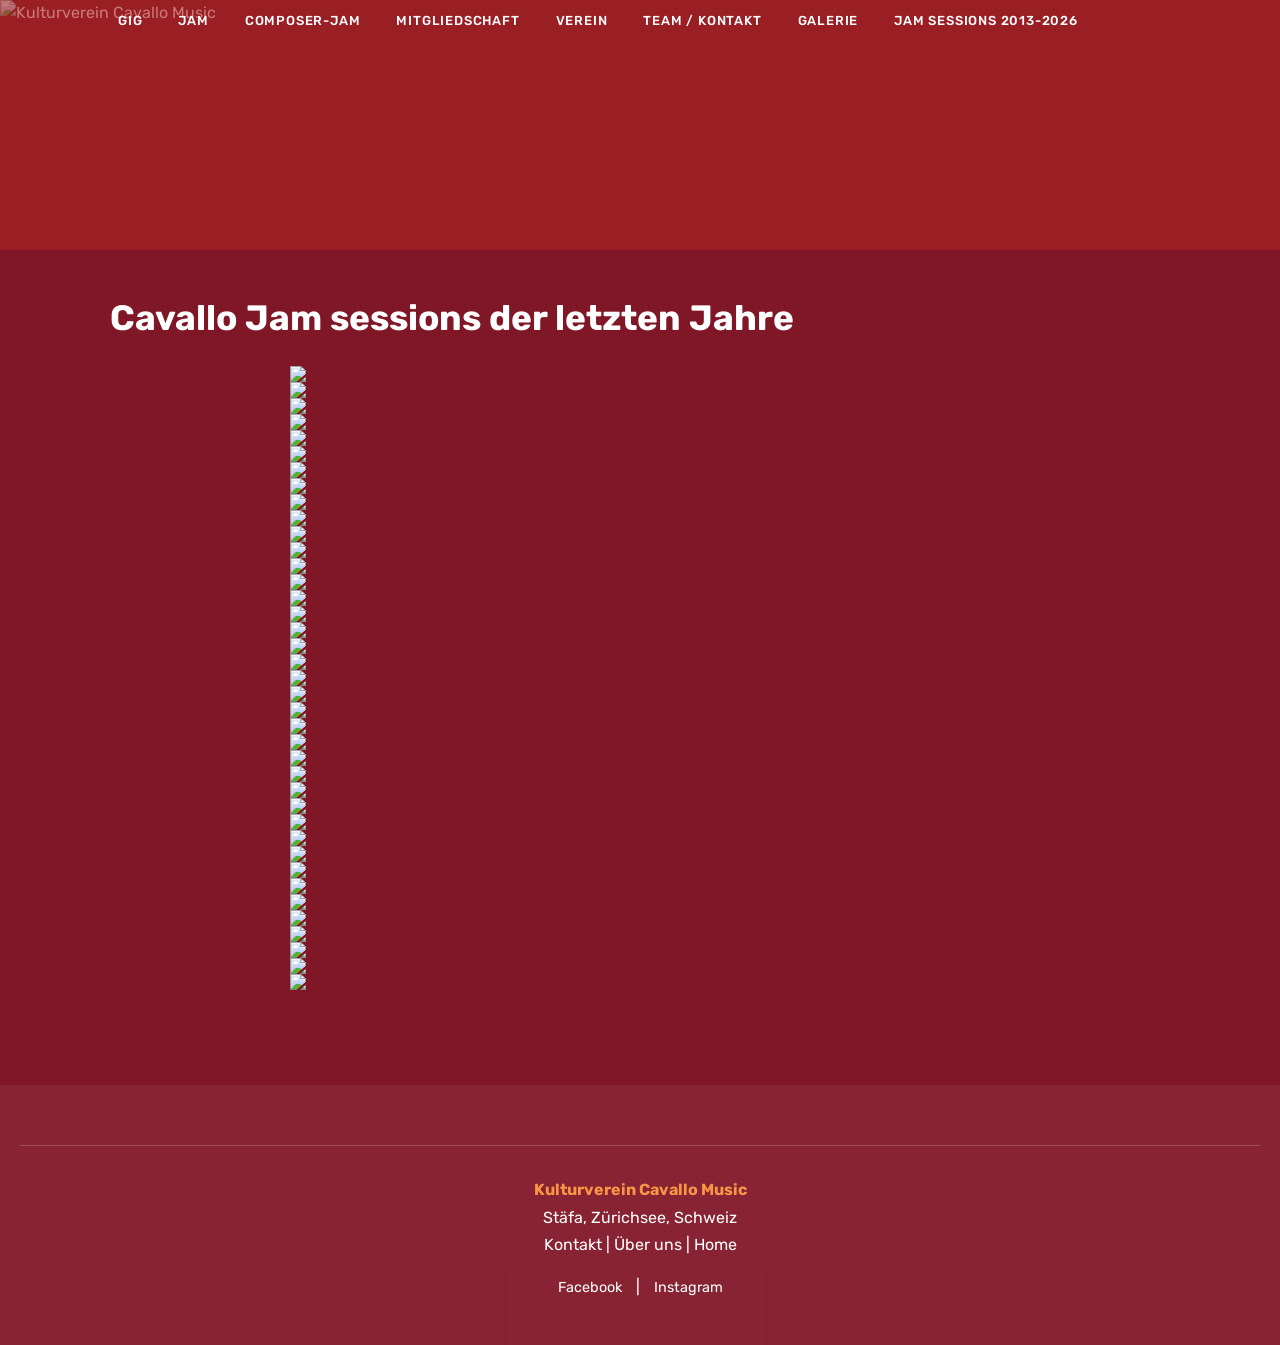
==== archive.html @ e2b416a7 "Fixed picture format, 2nd attempt" ====
<!DOCTYPE html>
<html lang="de">
<head>
    <title>Cavallo Music - Jam Sessions Archiv 2013-2026</title>
    <link rel="canonical" href="https://www.cavallomusic.ch/archive.html" />
    <link rel="icon" href="pictures/favicon-16x16.png" type="image/svg+xml">
    <meta charset="UTF-8">
    <meta name="viewport" content="width=device-width, initial-scale=1.0">
    <meta name="description" content="Archiv der Jam Sessions und Konzerte von Cavallo Music 2013-2026">
    <meta name="keywords" content="Archiv, Jam Sessions, Konzerte, Geschichte, Rückblick">
    
    <link rel="preconnect" href="https://fonts.googleapis.com">
    <link rel="preconnect" href="https://fonts.gstatic.com" crossorigin>
    <link href="https://fonts.googleapis.com/css2?family=Playfair+Display:wght@400;700&family=Rubik:wght@400;500&display=swap" rel="stylesheet">
    
    <link rel="stylesheet" href="cavallo.css">
</head>
<body>

<!-- Header Section -->
<div class="header-wrapper">
    <div class="header-overlay"></div>
    <img alt="Kulturverein Cavallo Music" src="pictures/header-bg.png" class="header-image"/>
</div>

<!-- Navigation -->
<nav class="main-nav">
    <ul>
        <li><a href="index.html">GIG</a></li>
        <li><a href="jam.html">JAM</a></li>
        <li><a href="composer-jam.html">COMPOSER-JAM</a></li>
        <li><a href="membership.html">MITGLIEDSCHAFT</a></li>
        <li><a href="verein.html">VEREIN</a></li>
        <li><a href="kontakt.html">TEAM / KONTAKT</a></li>
        <li><a href="gallery.html">Galerie</a></li>
        <li><a href="archive.html">Jam Sessions 2013-2026</a></li>
    </ul>
</nav>

<main class="content">

    <h2>Cavallo Jam sessions der letzten Jahre</h2>
    <p>
        <img class="full-width-img" src="pictures/past sessions/13452883-1b55-4dd1-804f-46d8d68c59cc.jpeg">
        <img class="full-width-img" src="pictures/past sessions/1a3fb62d-a935-45ad-ace9-eff94867114c.jpg">
        <img class="full-width-img" src="pictures/past sessions/2424cc02-86e8-4bbd-8466-0527c7d7b1af.jpg" >
        <img class="full-width-img" src="pictures/past sessions/268c027b-7d80-4118-8e29-19f982d8c32d.jpg" >
        <img class="full-width-img" src="pictures/past sessions/2d233db2-8a5d-4fee-87d7-744ab77951f4.jpeg" >
        <img class="full-width-img" src="pictures/past sessions/3c282000-0571-459d-a2fd-928577a8c280.jpeg" >
        <img class="full-width-img" src="pictures/past sessions/3ce3cb63-8339-4d23-8e59-c4ff1e75a31b.jpg" >
        <img class="full-width-img" src="pictures/past sessions/3d1567c8-3772-41c1-8592-c408dfd303f8.jpeg" >
        <img class="full-width-img" src="pictures/past sessions/3f8de264-a83b-4522-a5b8-888b6dadd803.jpg" >
        <img class="full-width-img" src="pictures/past sessions/40e340bb-c69e-4ec0-a403-d6de14cb8449.jpg" >
        <img class="full-width-img" src="pictures/past sessions/4cfed4b9-0c0b-42e8-acba-234021c7f649.jpeg" >
        <img class="full-width-img" src="pictures/past sessions/4db559b1-ef7b-440e-a4c3-caeb99ac7047.jpeg" >
        <img class="full-width-img" src="pictures/past sessions/500fbce2-8b3a-4b6f-a3e2-78f9f7cbdba4.jpg" >
        <img class="full-width-img" src="pictures/past sessions/5a48a117-c601-4145-9584-5a25c232452d.jpeg" >
        <img class="full-width-img" src="pictures/past sessions/5a6b19bc-26ba-4347-bfda-44708fb1c79b.jpg" >
        <img class="full-width-img" src="pictures/past sessions/5d8c8f92-f6c6-4cf9-bcf3-4ae7266bbcca.jpeg" >
        <img class="full-width-img" src="pictures/past sessions/63ba28ed-ed0b-43f0-ad48-b417aafa0914.jpg" >
        <img class="full-width-img" src="pictures/past sessions/661c34ca-c784-4b02-8e81-646dab6cd69a.jpg" >
        <img class="full-width-img" src="pictures/past sessions/6bb703fd-af96-4087-badc-7057d8a5b3c9.jpeg" >
        <img class="full-width-img" src="pictures/past sessions/7a8882db-81e6-4cb1-b926-70496d1b3d42.jpg" >
        <img class="full-width-img" src="pictures/past sessions/7bea6b6a-e0df-4acc-be37-8930c2748015.jpeg" >
        <img class="full-width-img" src="pictures/past sessions/85a80e2e-a97b-492c-af96-3c543d9fe182.jpg" >
        <img class="full-width-img" src="pictures/past sessions/8a796627-2d6e-4789-ac57-dafef832f366.jpeg" >
        <img class="full-width-img" src="pictures/past sessions/90146de8-08c2-41a5-94c4-aaa986cfe14d.jpg" >
        <img class="full-width-img" src="pictures/past sessions/9786fe4a-82b6-49f3-8d5f-d994d94a8739.jpg" >
        <img class="full-width-img" src="pictures/past sessions/a100241e-20f6-42d5-b217-7966d94cfdbd.jpg" >
        <img class="full-width-img" src="pictures/past sessions/a4826729-4c41-4ecd-b765-94e0b0bdead9.jpeg" >
        <img class="full-width-img" src="pictures/past sessions/ae0f5daa-fe45-42c6-829c-0b54acf6c33c.jpeg" >
        <img class="full-width-img" src="pictures/past sessions/b032fdaa-920c-41dc-92ca-02a25b0f5a7c.jpg" >
        <img class="full-width-img" src="pictures/past sessions/b217bf53-03d5-4c4d-9a25-d45c847e5d11.jpg" >
        <img class="full-width-img" src="pictures/past sessions/bdd12527-3ed4-405d-b6e6-d1eeeea249ad.jpeg" >
        <img class="full-width-img" src="pictures/past sessions/c03e22d8-4153-4811-930f-9f48493beadb.jpeg" >
        <img class="full-width-img" src="pictures/past sessions/c5016553-9840-49b3-b94c-977fd60edc16.jpg" >
        <img class="full-width-img" src="pictures/past sessions/c84741da-df68-40ff-be40-a285ba5e9622.jpg" >
        <img class="full-width-img" src="pictures/past sessions/cbf3eb30-9449-43ad-97f0-74b971a2b69a.jpg" >
        <img class="full-width-img" src="pictures/past sessions/d052c1ec-3e2c-4b59-a247-f26ae6acaa87.jpeg" >
        <img class="full-width-img" src="pictures/past sessions/dc084ff8-947b-4e68-af0b-82f6a67b5800.jpeg" >
        <img class="full-width-img" src="pictures/past sessions/e59391b9-adaa-4e2e-9b7a-7493e39a31db.jpg" >
        <img class="full-width-img" src="pictures/past sessions/ecf88fb8-0fd4-4537-bd4f-a66cc659d6fb.jpg" >
    </p>
</main>

<footer class="site-footer">
    <hr>
    <p>
        <strong>Kulturverein Cavallo Music</strong><br>
            Stäfa, Zürichsee, Schweiz<br>
        <a href="kontakt.html">Kontakt</a> | 
        <a href="verein.html">Über uns</a> | 
        <a href="index.html">Home</a>
    </p>
    <p class="footer-links">
        <a href="https://www.facebook.com/cavallomusic" target="_blank" rel="noopener">Facebook</a> | 
        <a href="https://instagram.com/cavallomusic" target="_blank" rel="noopener">Instagram</a>
    </p>
</footer>

</body>
</html>
---- cavallo.css ----
* {
    box-sizing: border-box;
    margin: 0;
    padding: 0;
}

body {
    font-family: "Rubik", sans-serif;
    font-size: 16px;
    line-height: 1.6;
    background-color: #801727;
    color: #ffffff;
    padding: 0;
}

.location-link {
    color: #f79646;
    font-weight: bold;
    text-decoration: underline;
    transition: all 0.3s ease;
}

.location-link:hover {
    color: #ffcc00;
    text-decoration: underline;
    text-decoration-thickness: 2px;
}

a {
    color: #ffffff;
    text-decoration: none;
    transition: color 0.3s ease;
}

a:hover {
    color: #f79646;
}

a:visited {
    color: #ffffff;
}

/* Header Section */
.header-wrapper {
    position: relative;
    height: 250px;
    overflow: hidden;
    margin-bottom: 0;
}

.header-image {
    width: 100%;
    height: 100%;
    object-fit: cover;
    position: absolute;
    top: 0;
    left: 0;
}

.header-overlay {
    position: absolute;
    top: 0;
    left: 0;
    width: 100%;
    height: 100%;
    background-color: #A92525;
    opacity: 0.61;
    z-index: 1;
}

/* Navigation */
.main-nav {
    margin: 0;
    padding: 8px 0;
    background-color: transparent;
    position: absolute;
    top: 0;
    left: 0;
    right: 0;
    z-index: 100;
}

.main-nav ul {
    list-style: none;
    display: flex;
    flex-wrap: wrap;
    gap: 20px;
    justify-content: flex-start;
    align-items: center;
    max-width: 1100px;
    margin: 0 auto;
    padding: 0 20px;
}

.main-nav li {
    display: inline-block;
}

.main-nav a {
    display: block;
    padding: 3px 8px;
    color: #ffffff;
    font-weight: 500;
    font-size: 13px;
    text-transform: uppercase;
    letter-spacing: 0.8px;
    transition: color 0.3s ease;
}

.main-nav a.active {
    color: #f79646;
}

.main-nav a:hover,
.main-nav a.active {
    color: #f79646;
}

/* Main Content */
.content {
    max-width: 1100px;
    margin: 0 auto;
    padding: 40px 20px;
}

/* Sections */
h2 {
    font-family: "Rubik", sans-serif;
    font-size: 2.2rem;
    color: #ffffff;
    margin-bottom: 20px;
}

h3 {
    font-family: "Playfair Display", serif;
    font-size: 1.6rem;
    color: #f79646;
    margin-bottom: 15px;
}

p {
    margin-bottom: 15px;
    font-size: 1rem;
    line-height: 1.7;
}

strong {
    color: #f79646;
}

/* Horizontal Rule */
hr {
    border: none;
    border-top: 1px solid rgba(255, 255, 255, 0.2);
    margin: 30px 0;
}

/* Footer */
.site-footer {
    margin-top: 40px;
    padding: 30px 20px;
    text-align: center;
    background-color: rgba(255, 255, 255, 0.05);
}

.footer-links {
    margin-top: 15px;
}

.footer-links a {
    margin: 0 10px;
    font-size: 0.9rem;
}

/* Image Styles */
.full-width-img {
    max-width: 700px;
    height: auto;
    width: 100%;
    display: block;
    margin: 0 auto;
}

/* Responsive Design */
@media (max-width: 768px) {
    body {
        font-size: 14px;
    }

    .header-wrapper {
        height: 250px;
    }

    .main-nav ul {
        flex-direction: column;
        gap: 5px;
    }

    .main-nav a {
        text-align: center;
        padding: 8px 10px;
        font-size: 13px;
    }
    .content {
        padding: 20px 15px;
    }
    h2 {
        font-size: 1.6rem;
    }
}
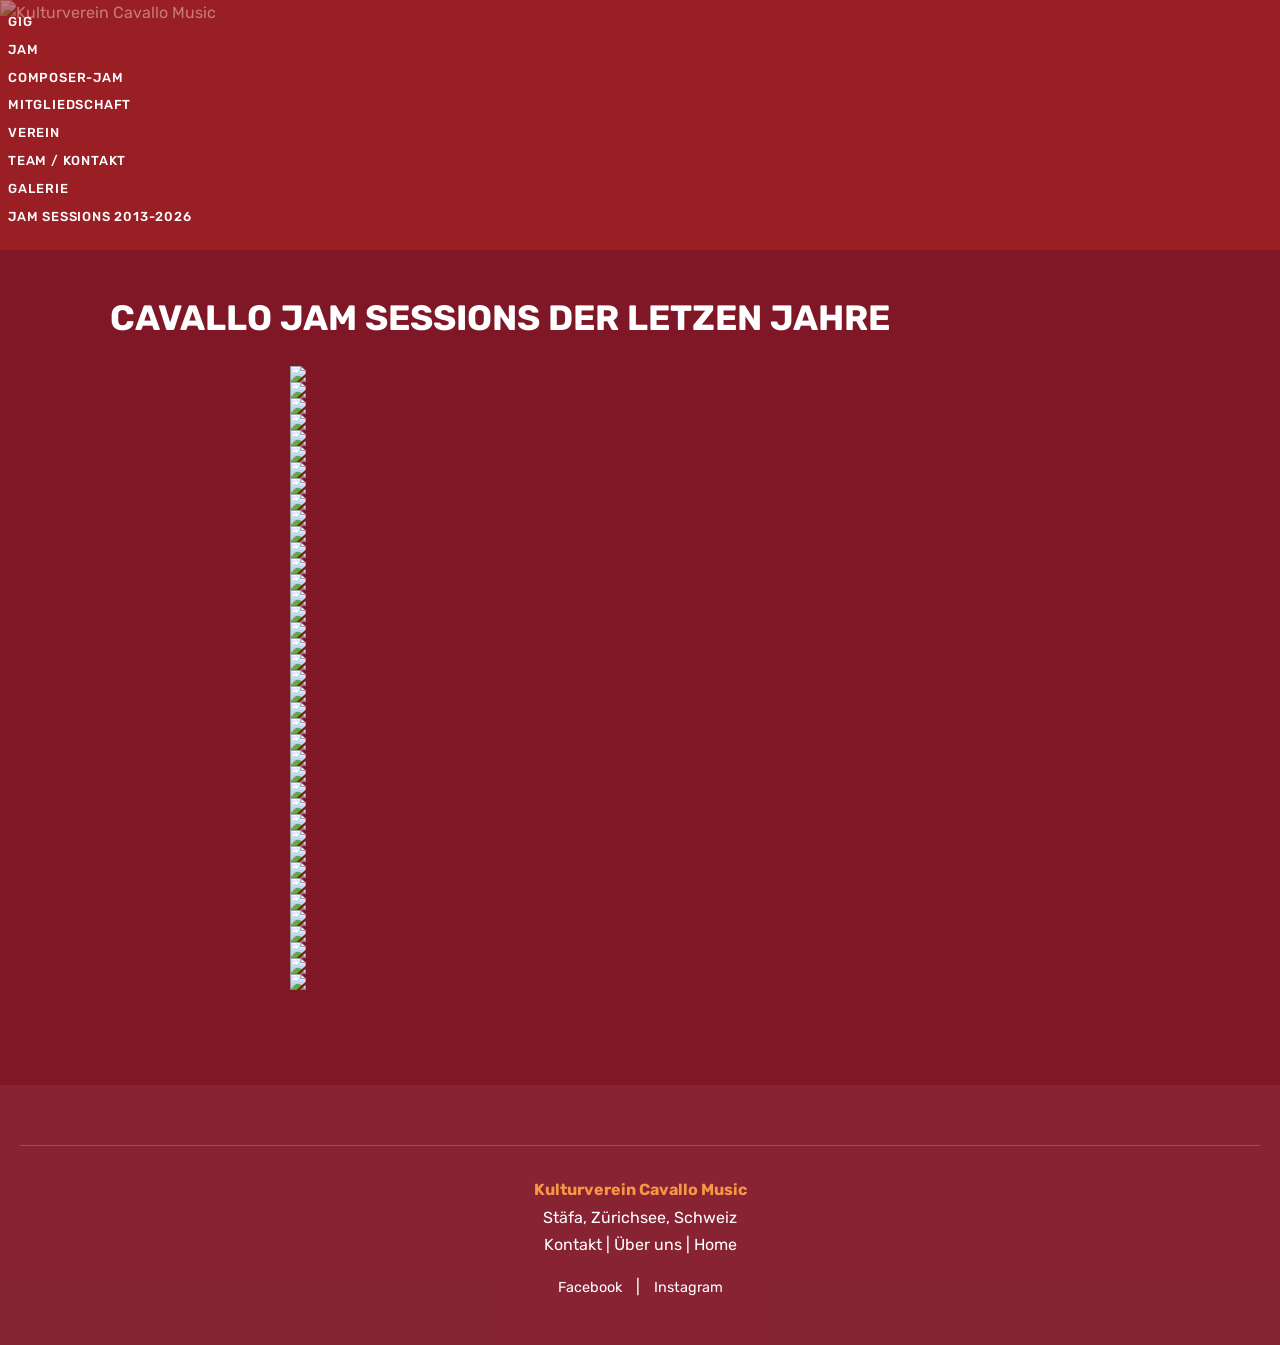
==== commit 2794f1e3: "Aligned capitalization" ====
--- a/archive.html
+++ b/archive.html
@@ -39,7 +39,7 @@
 
 <main class="content">
 
-    <h2>Cavallo Jam sessions der letzten Jahre</h2>
+    <h2>CAVALLO JAM SESSIONS DER LETZEN JAHRE</h2>
     <p>
         <img class="full-width-img" src="pictures/past sessions/13452883-1b55-4dd1-804f-46d8d68c59cc.jpeg">
         <img class="full-width-img" src="pictures/past sessions/1a3fb62d-a935-45ad-ace9-eff94867114c.jpg">
--- a/cavallo.css
+++ b/cavallo.css
@@ -1,3 +1,4 @@
+
 * {
     box-sizing: border-box;
     margin: 0;
@@ -80,19 +81,24 @@
     z-index: 100;
 }
 
-.main-nav ul {
-    list-style: none;
+.main-nav-container {
+    max-width: 1100px;
+    margin: 0 auto;
+    padding: 0 20px;
+}
+
+.nav-row {
     display: flex;
     flex-wrap: wrap;
     gap: 20px;
     justify-content: flex-start;
     align-items: center;
-    max-width: 1100px;
-    margin: 0 auto;
-    padding: 0 20px;
+    list-style: none;
+    padding: 0;
+    margin: 0;
 }
 
-.main-nav li {
+.nav-row li {
     display: inline-block;
 }
 
@@ -114,13 +120,6 @@
 .main-nav a:hover,
 .main-nav a.active {
     color: #f79646;
-}
-
-/* Main Content */
-.content {
-    max-width: 1100px;
-    margin: 0 auto;
-    padding: 40px 20px;
 }
 
 /* Sections */
@@ -155,6 +154,13 @@
     margin: 30px 0;
 }
 
+/* Main Content Layout */
+.content {
+    max-width: 1100px;
+    margin: 0 auto;
+    padding: 40px 20px;
+}
+
 /* Footer */
 .site-footer {
     margin-top: 40px;
@@ -181,30 +187,3 @@
     margin: 0 auto;
 }
 
-/* Responsive Design */
-@media (max-width: 768px) {
-    body {
-        font-size: 14px;
-    }
-
-    .header-wrapper {
-        height: 250px;
-    }
-
-    .main-nav ul {
-        flex-direction: column;
-        gap: 5px;
-    }
-
-    .main-nav a {
-        text-align: center;
-        padding: 8px 10px;
-        font-size: 13px;
-    }
-    .content {
-        padding: 20px 15px;
-    }
-    h2 {
-        font-size: 1.6rem;
-    }
-}
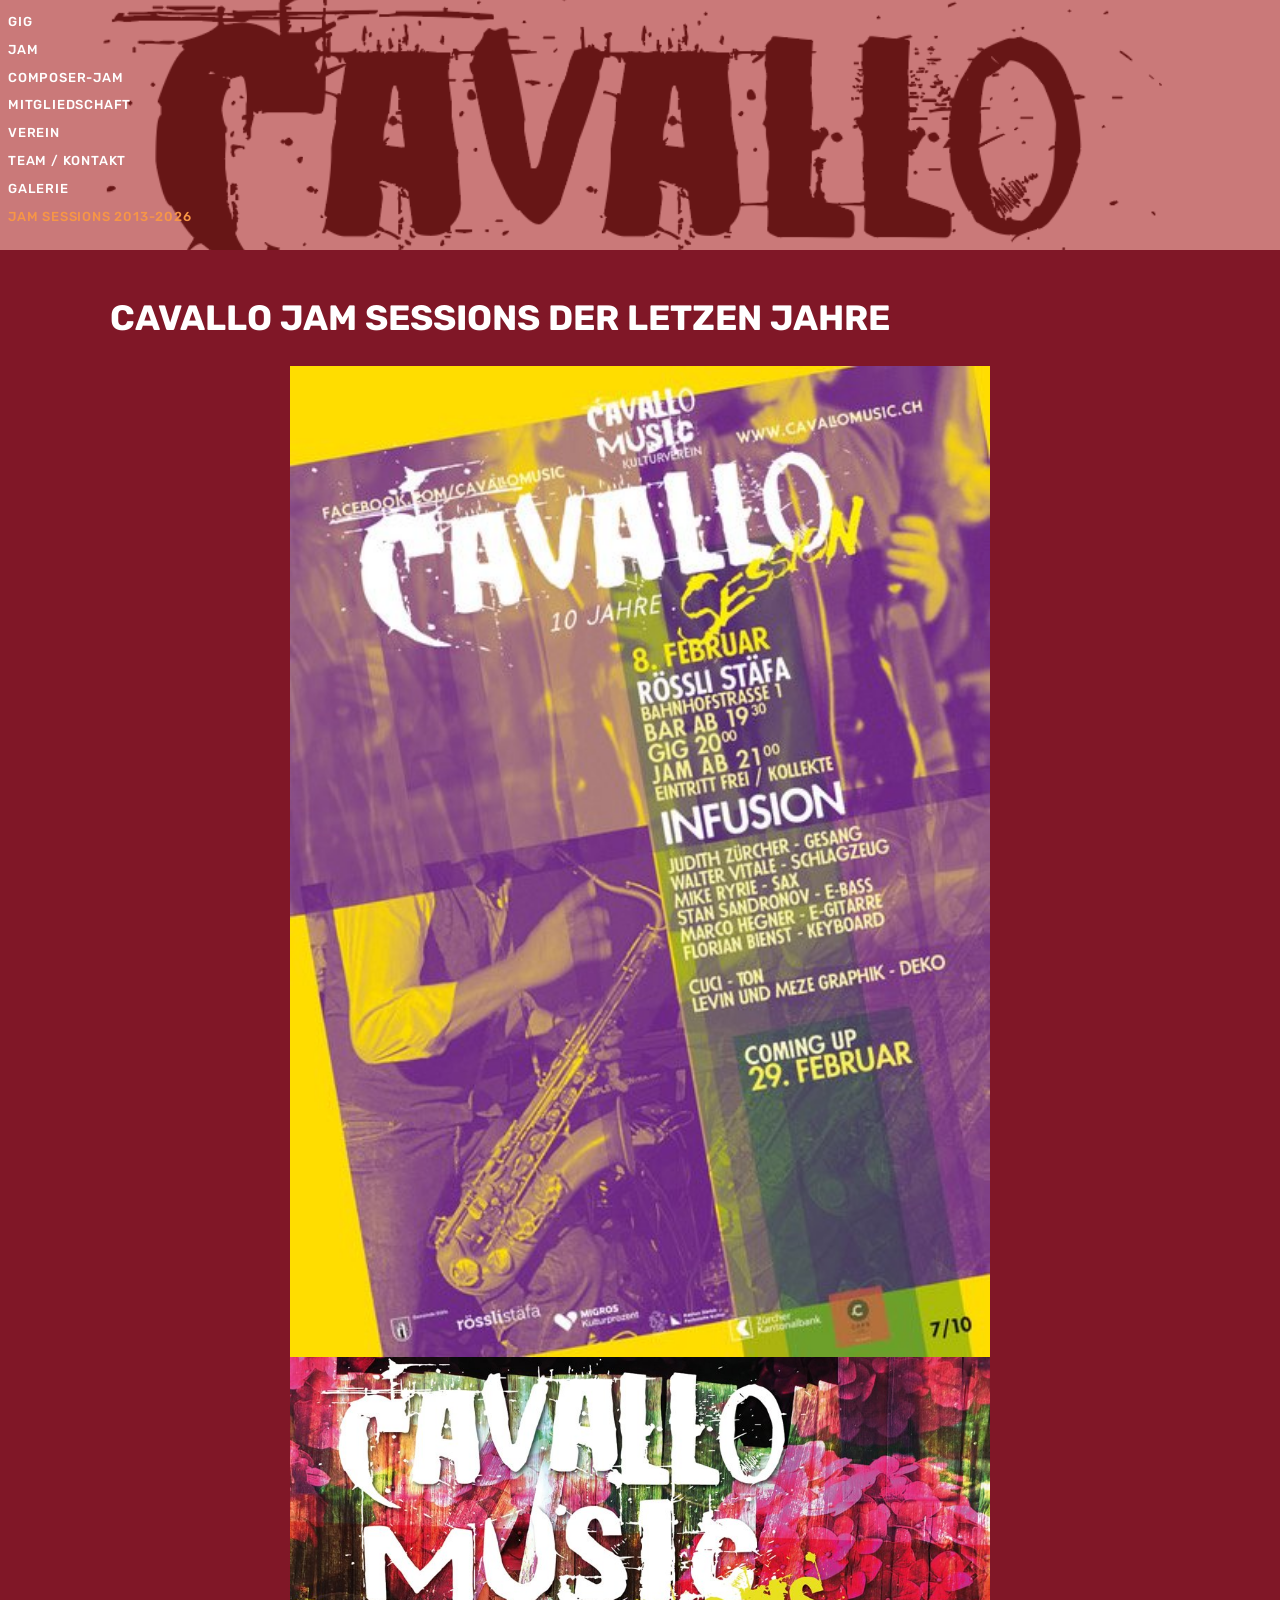
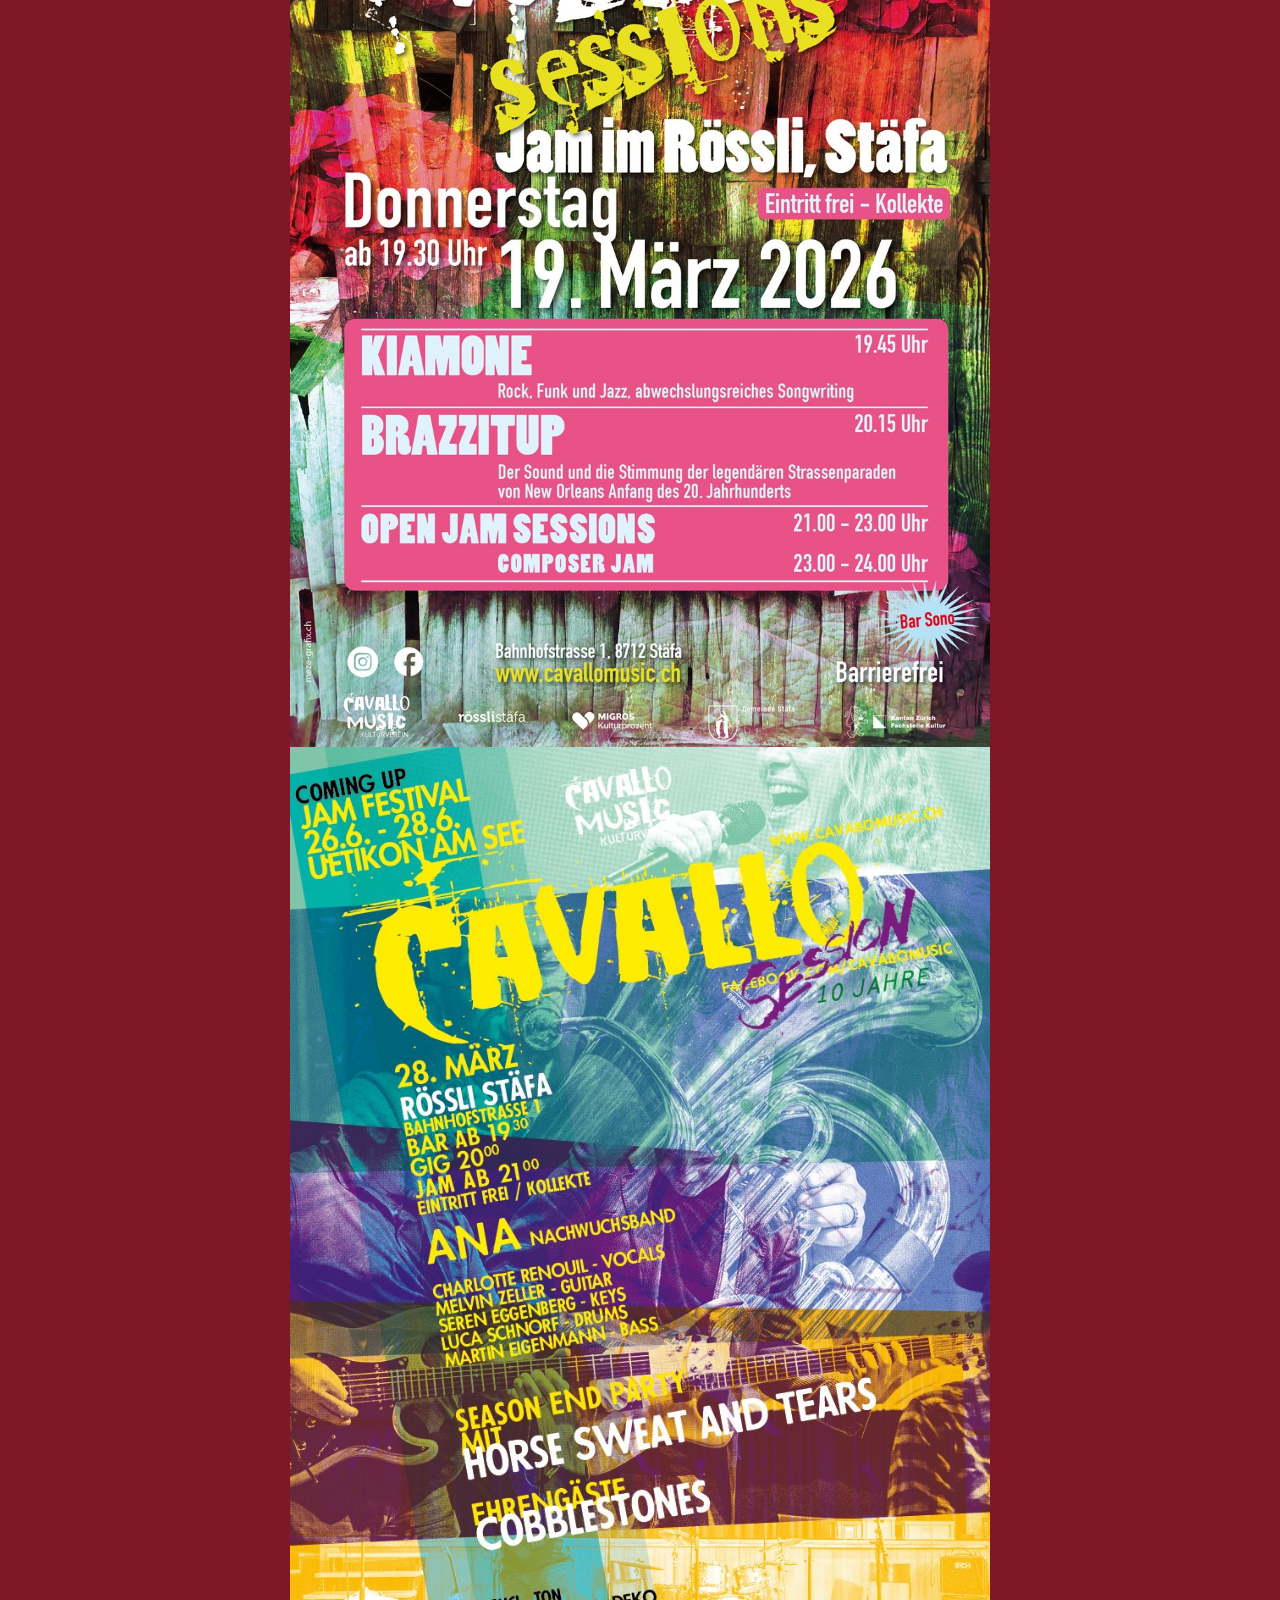
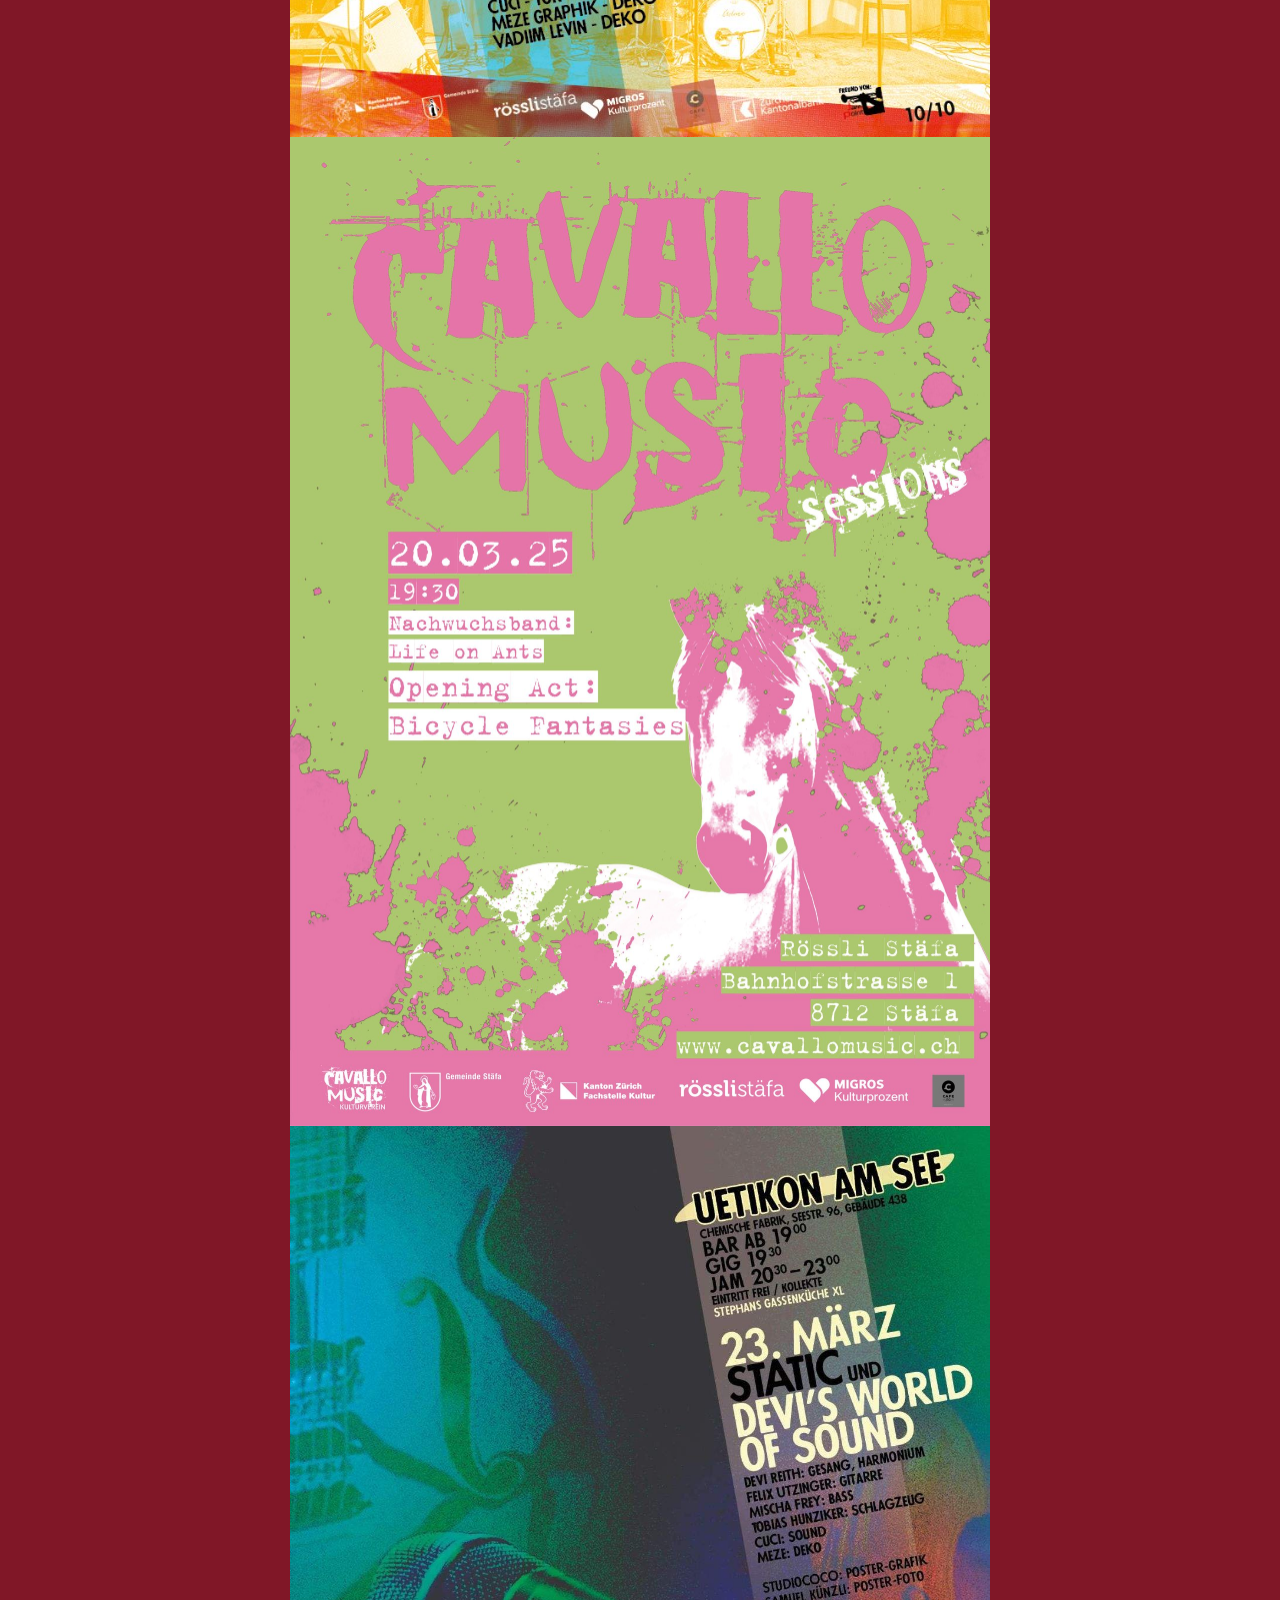
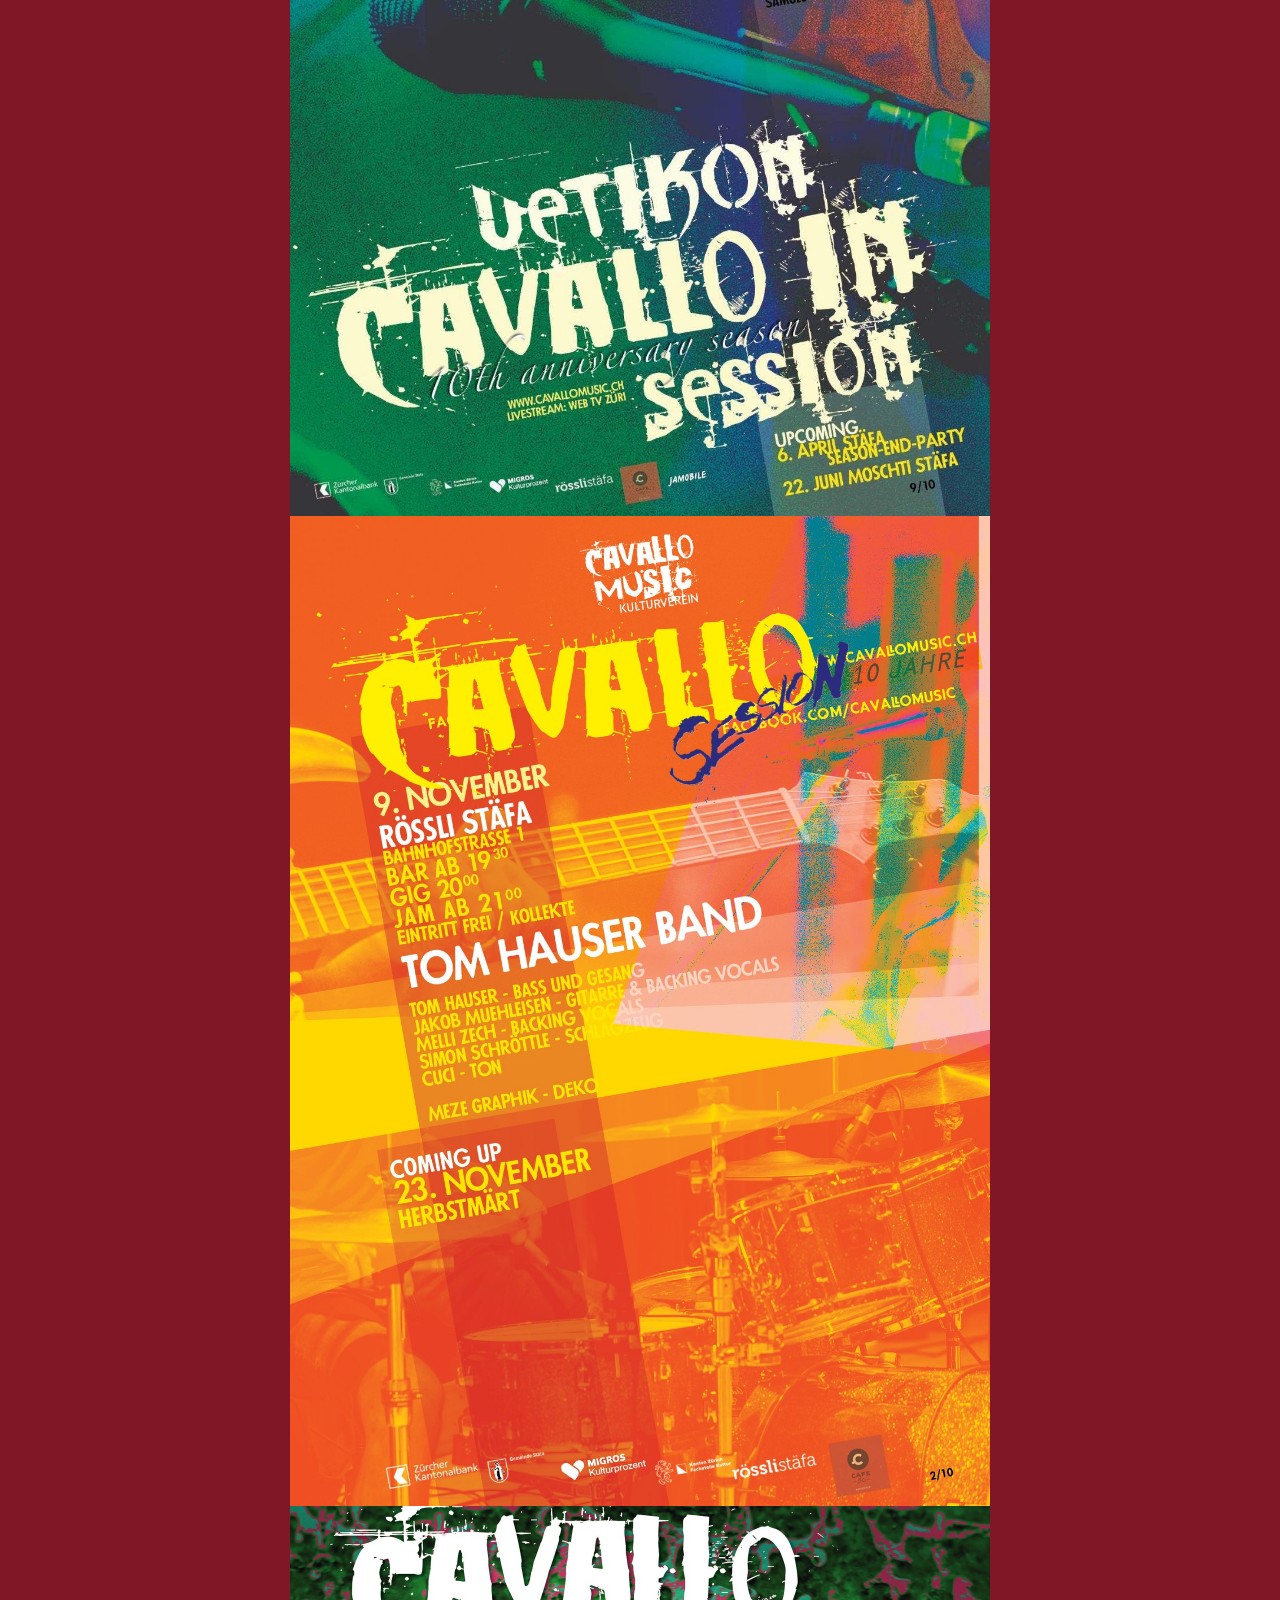
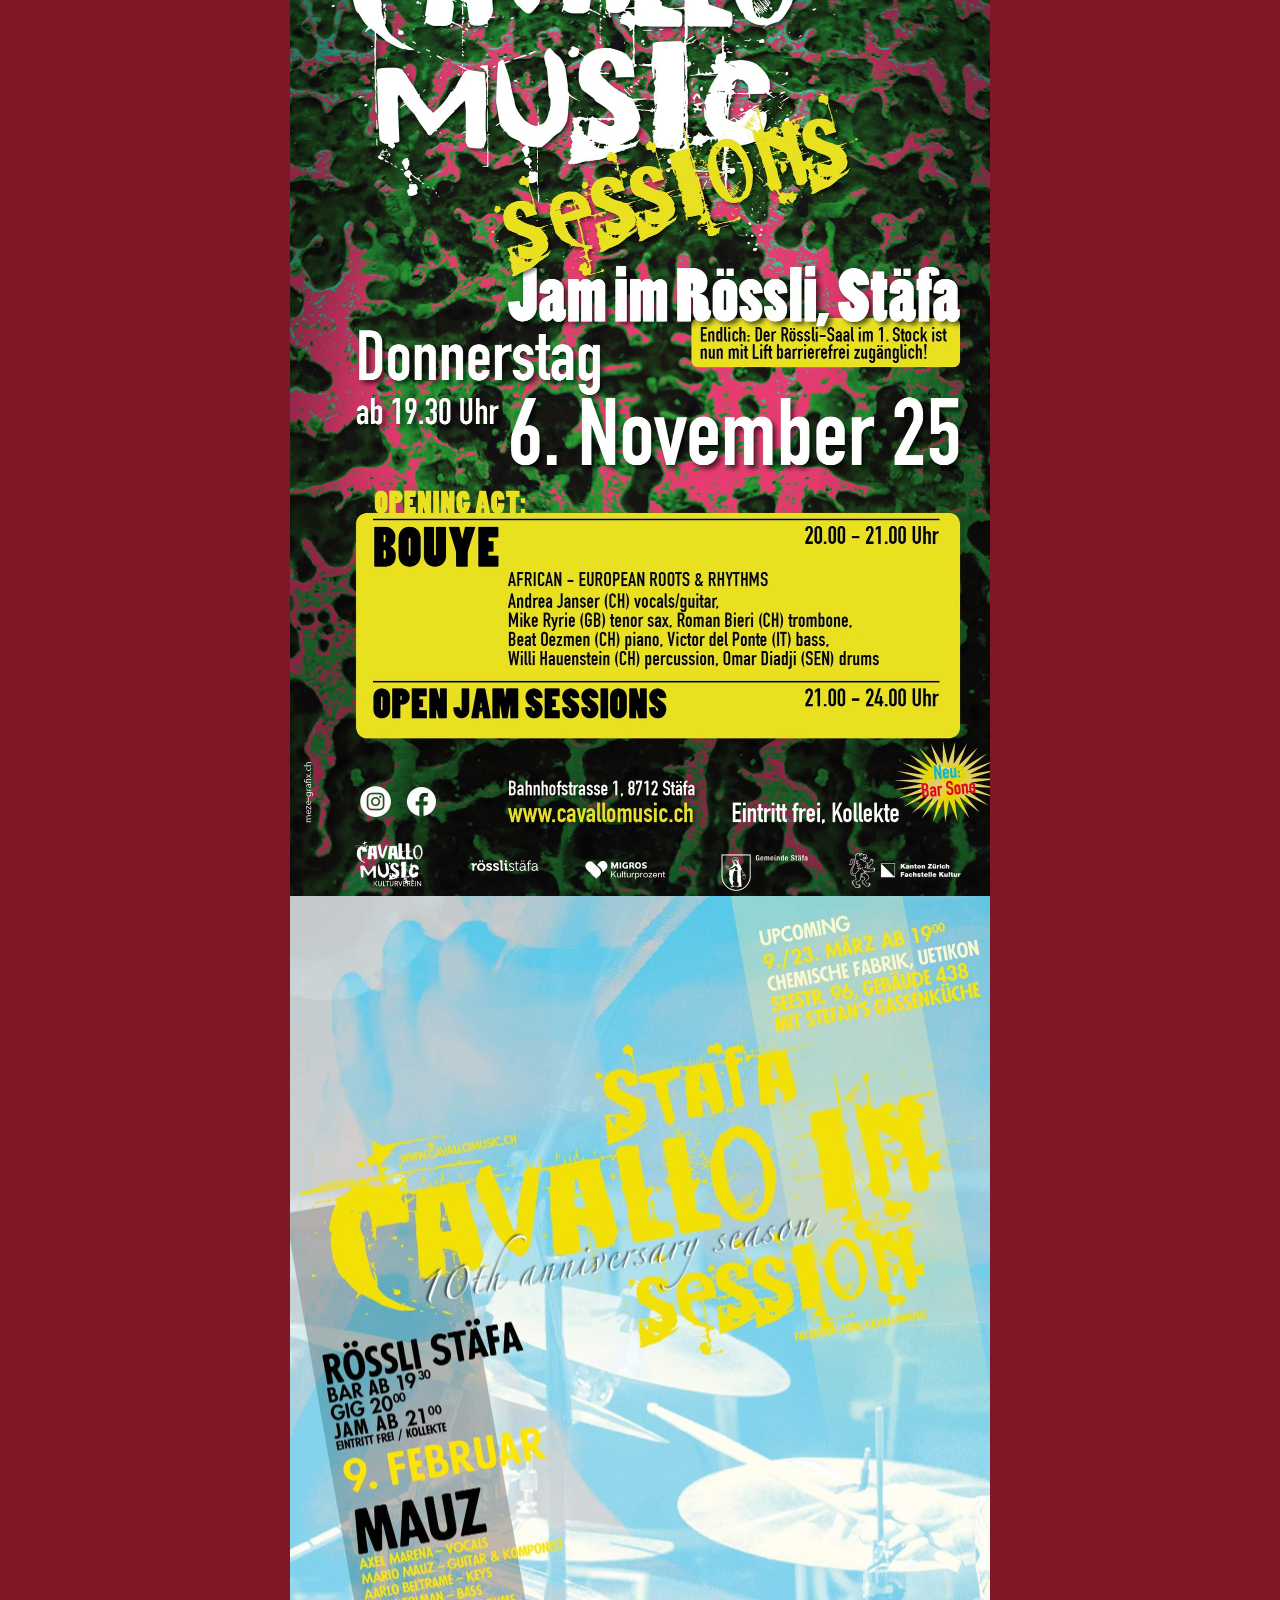
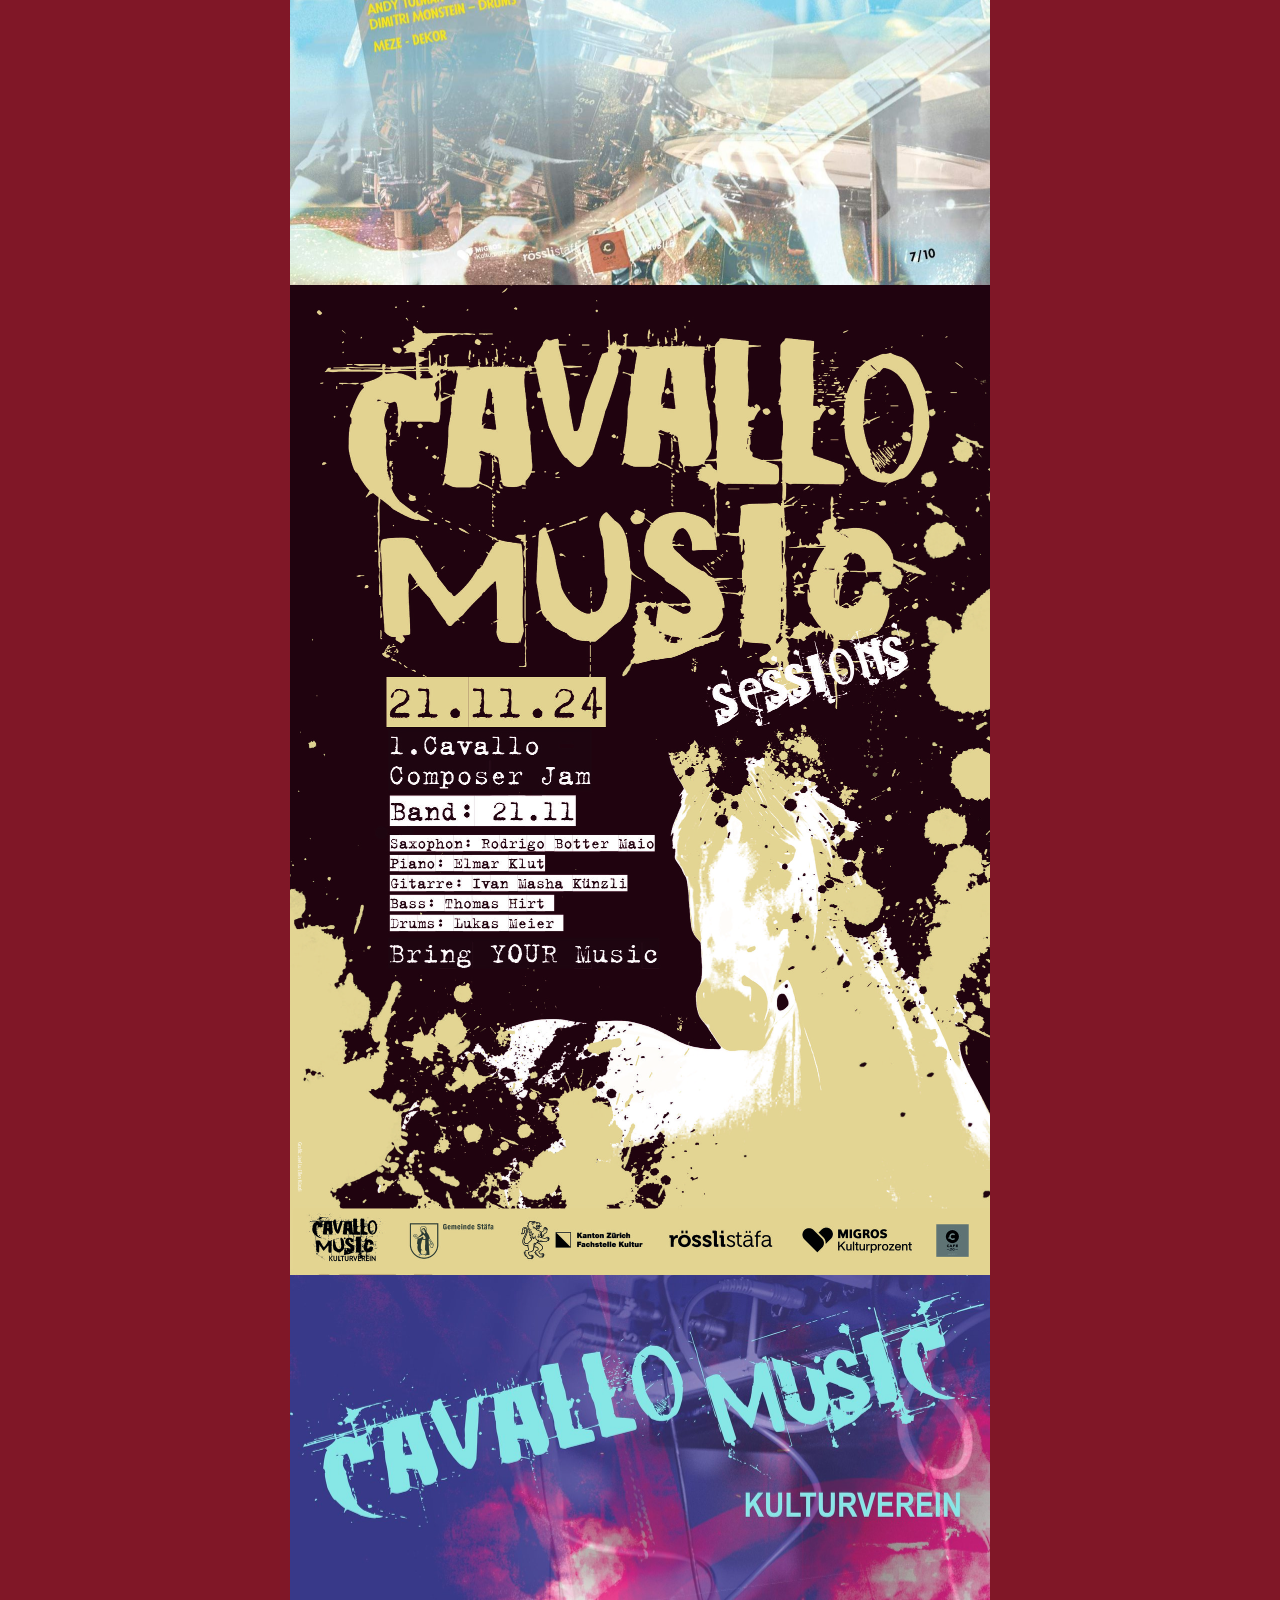
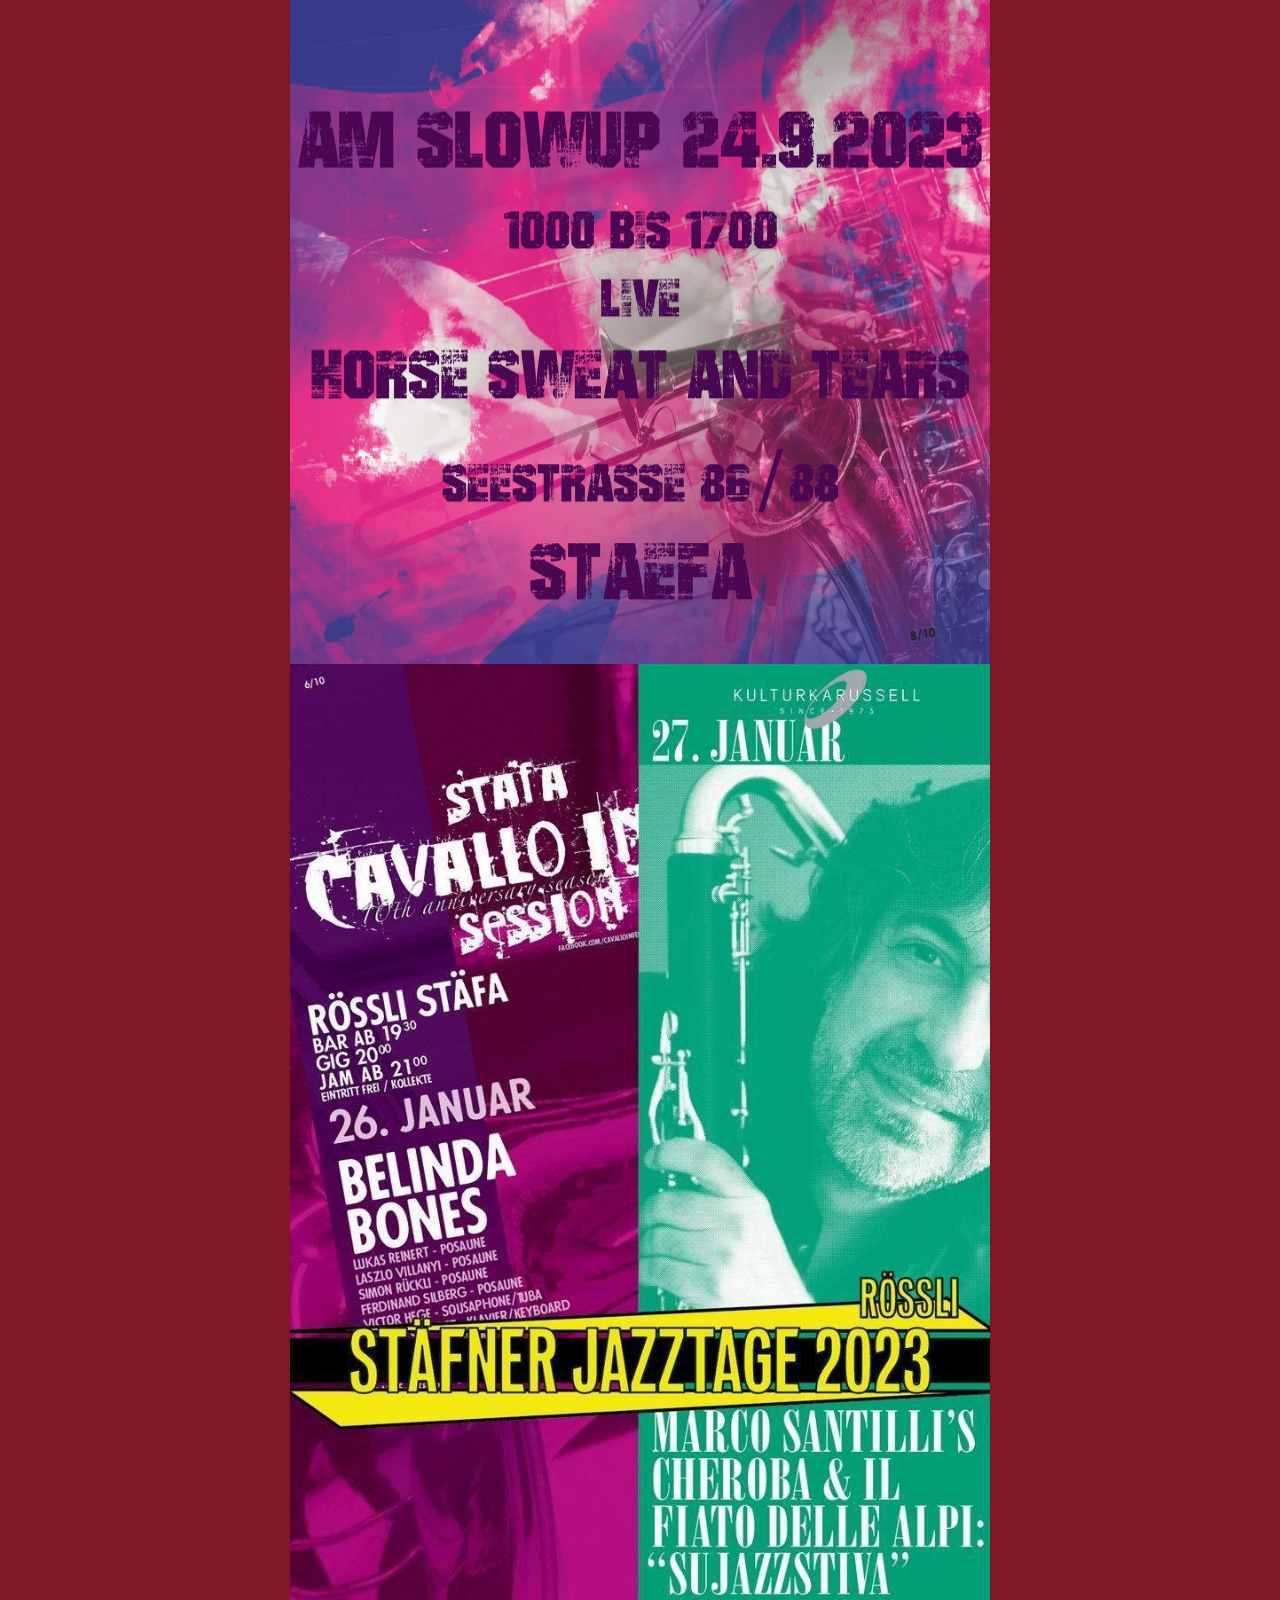
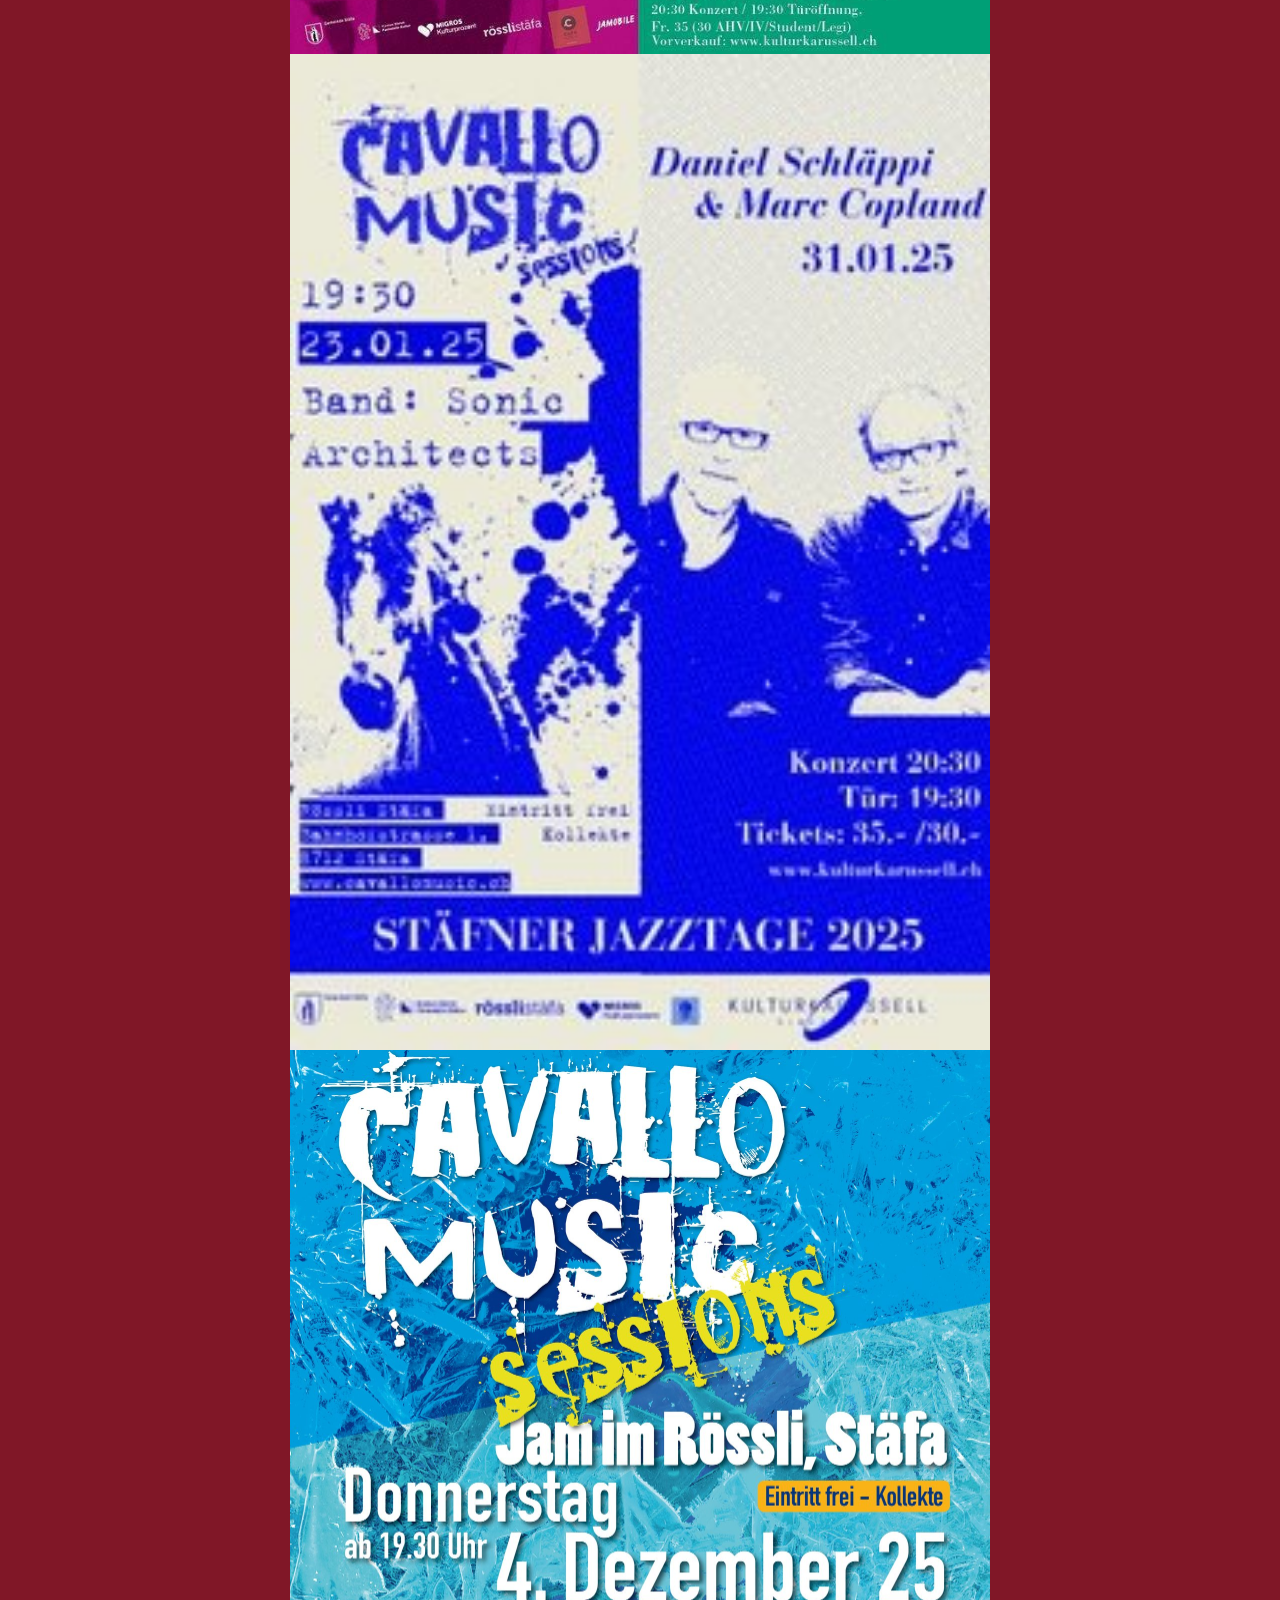
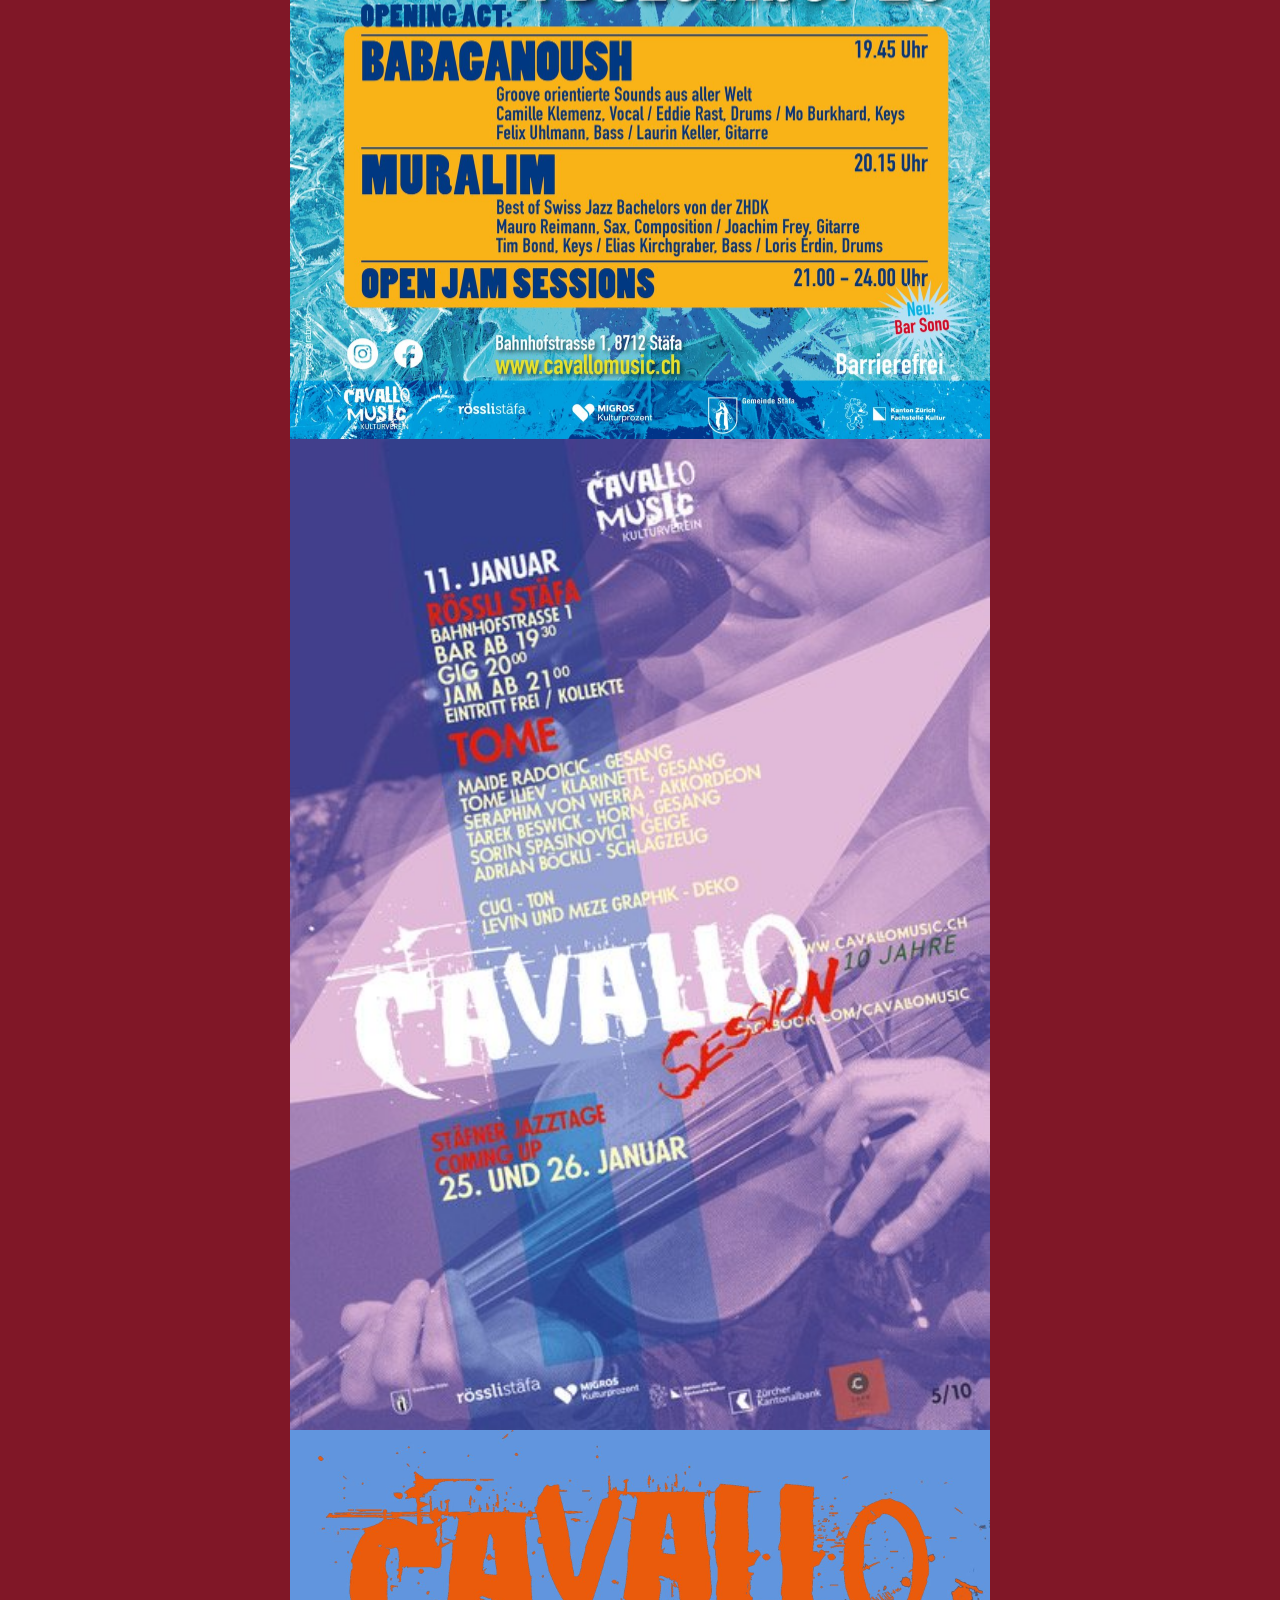
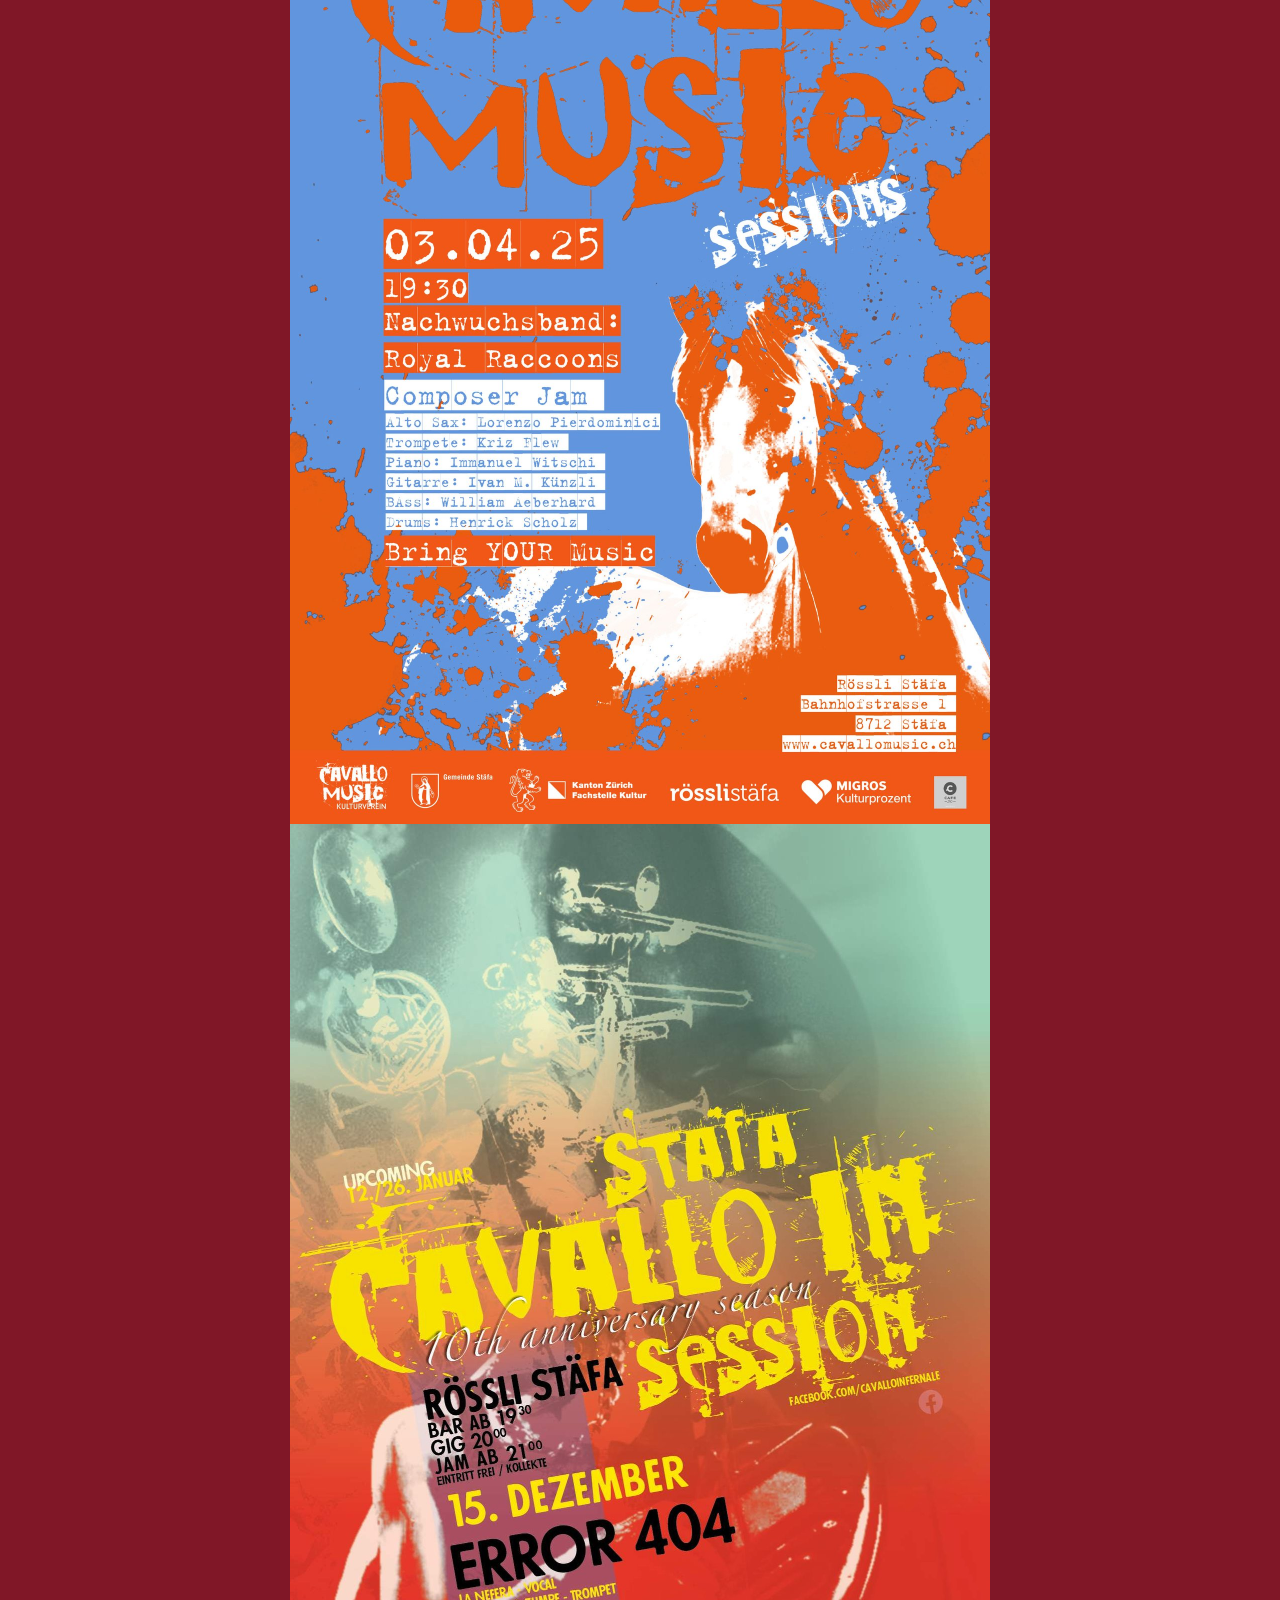
==== commit 5cf4e60b: "Fixed menu selection" ====
--- a/archive.html
+++ b/archive.html
@@ -33,7 +33,7 @@
         <li><a href="verein.html">VEREIN</a></li>
         <li><a href="kontakt.html">TEAM / KONTAKT</a></li>
         <li><a href="gallery.html">Galerie</a></li>
-        <li><a href="archive.html">Jam Sessions 2013-2026</a></li>
+        <li><a href="archive.html" class="active">Jam Sessions 2013-2026</a></li>
     </ul>
 </nav>
 
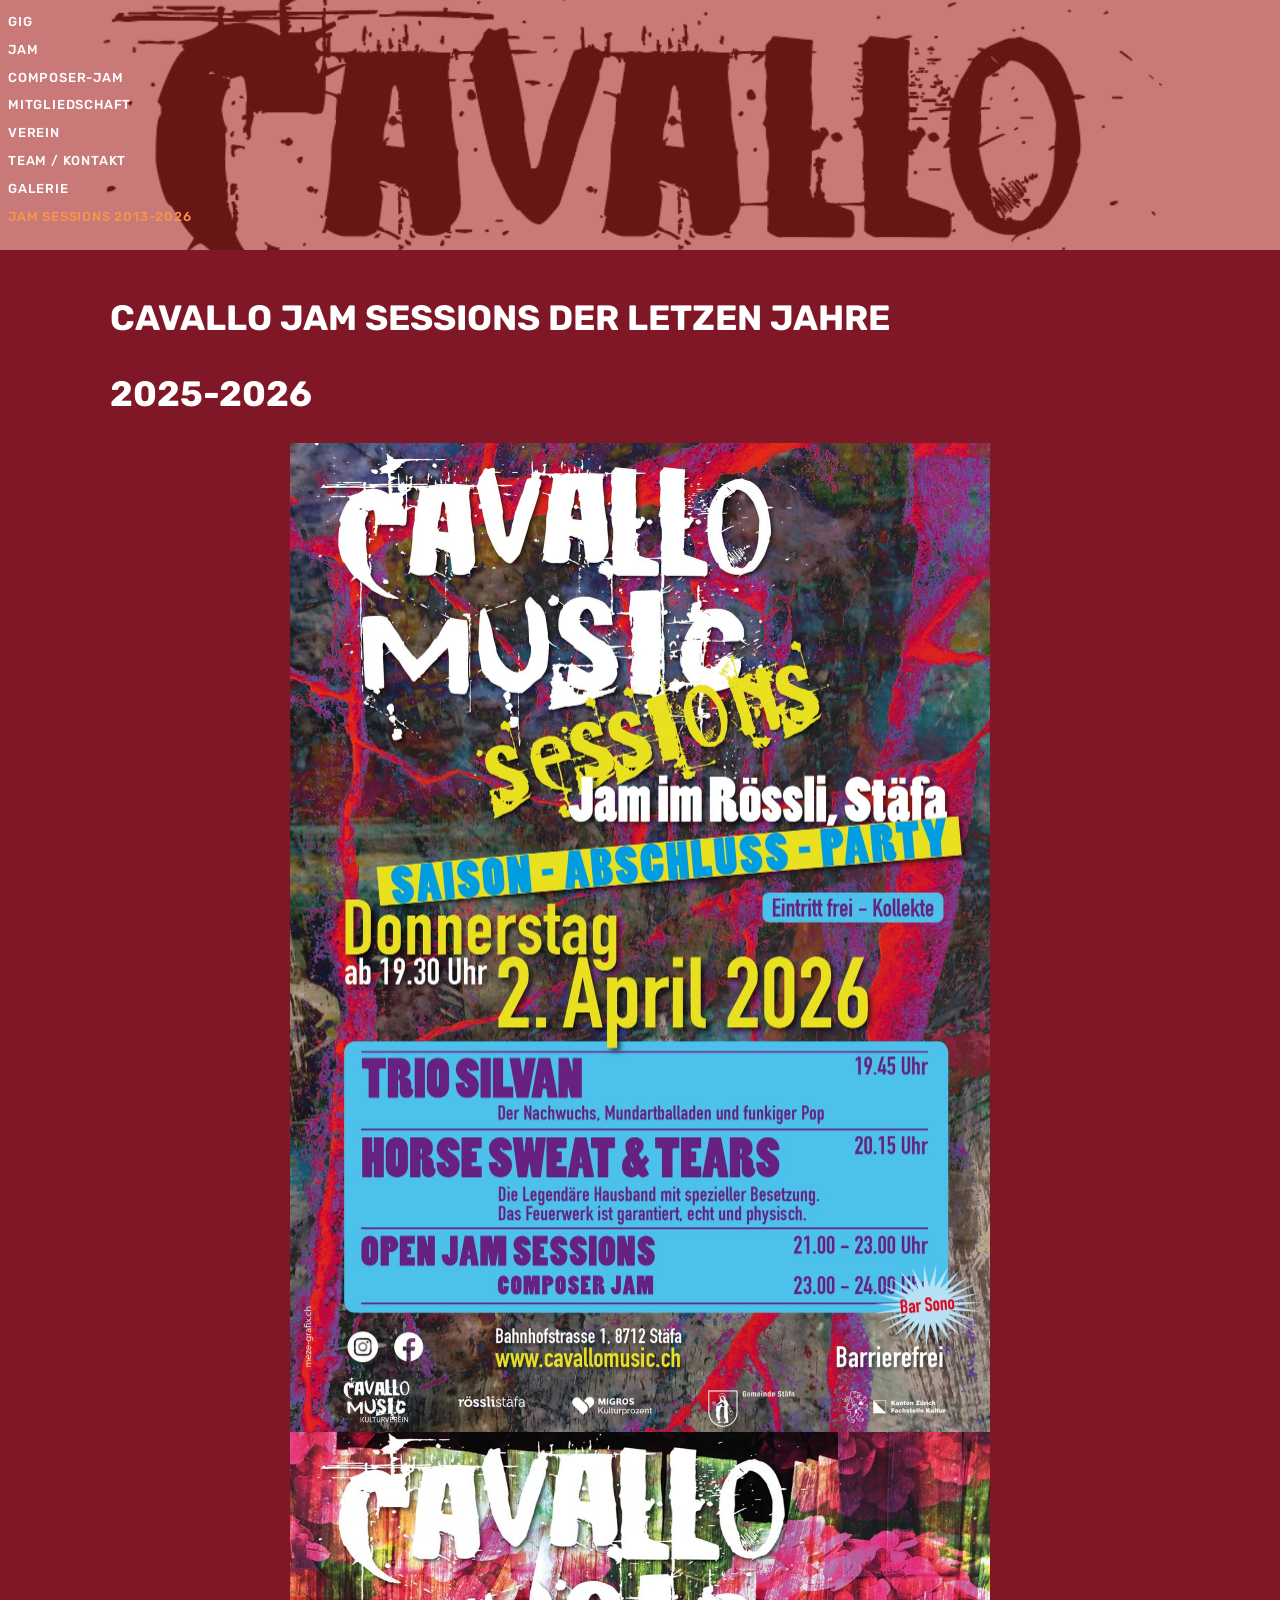
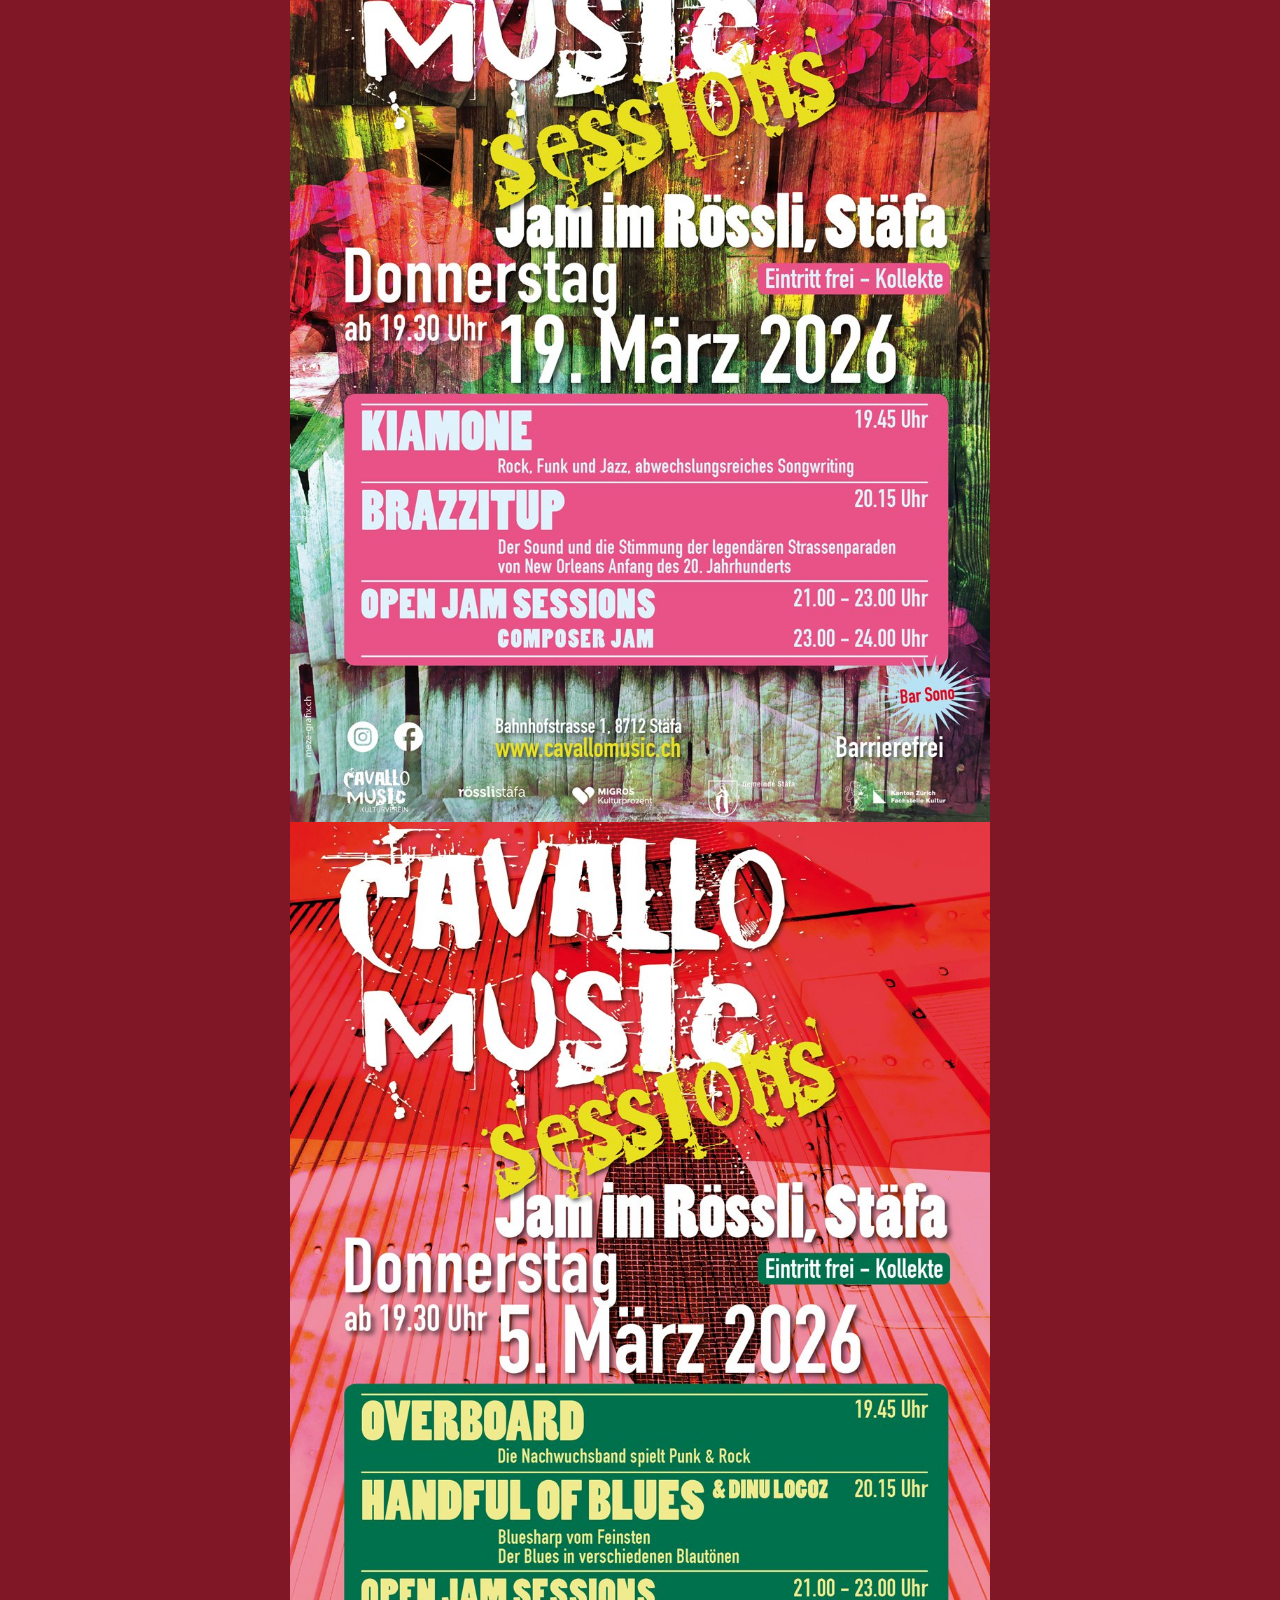
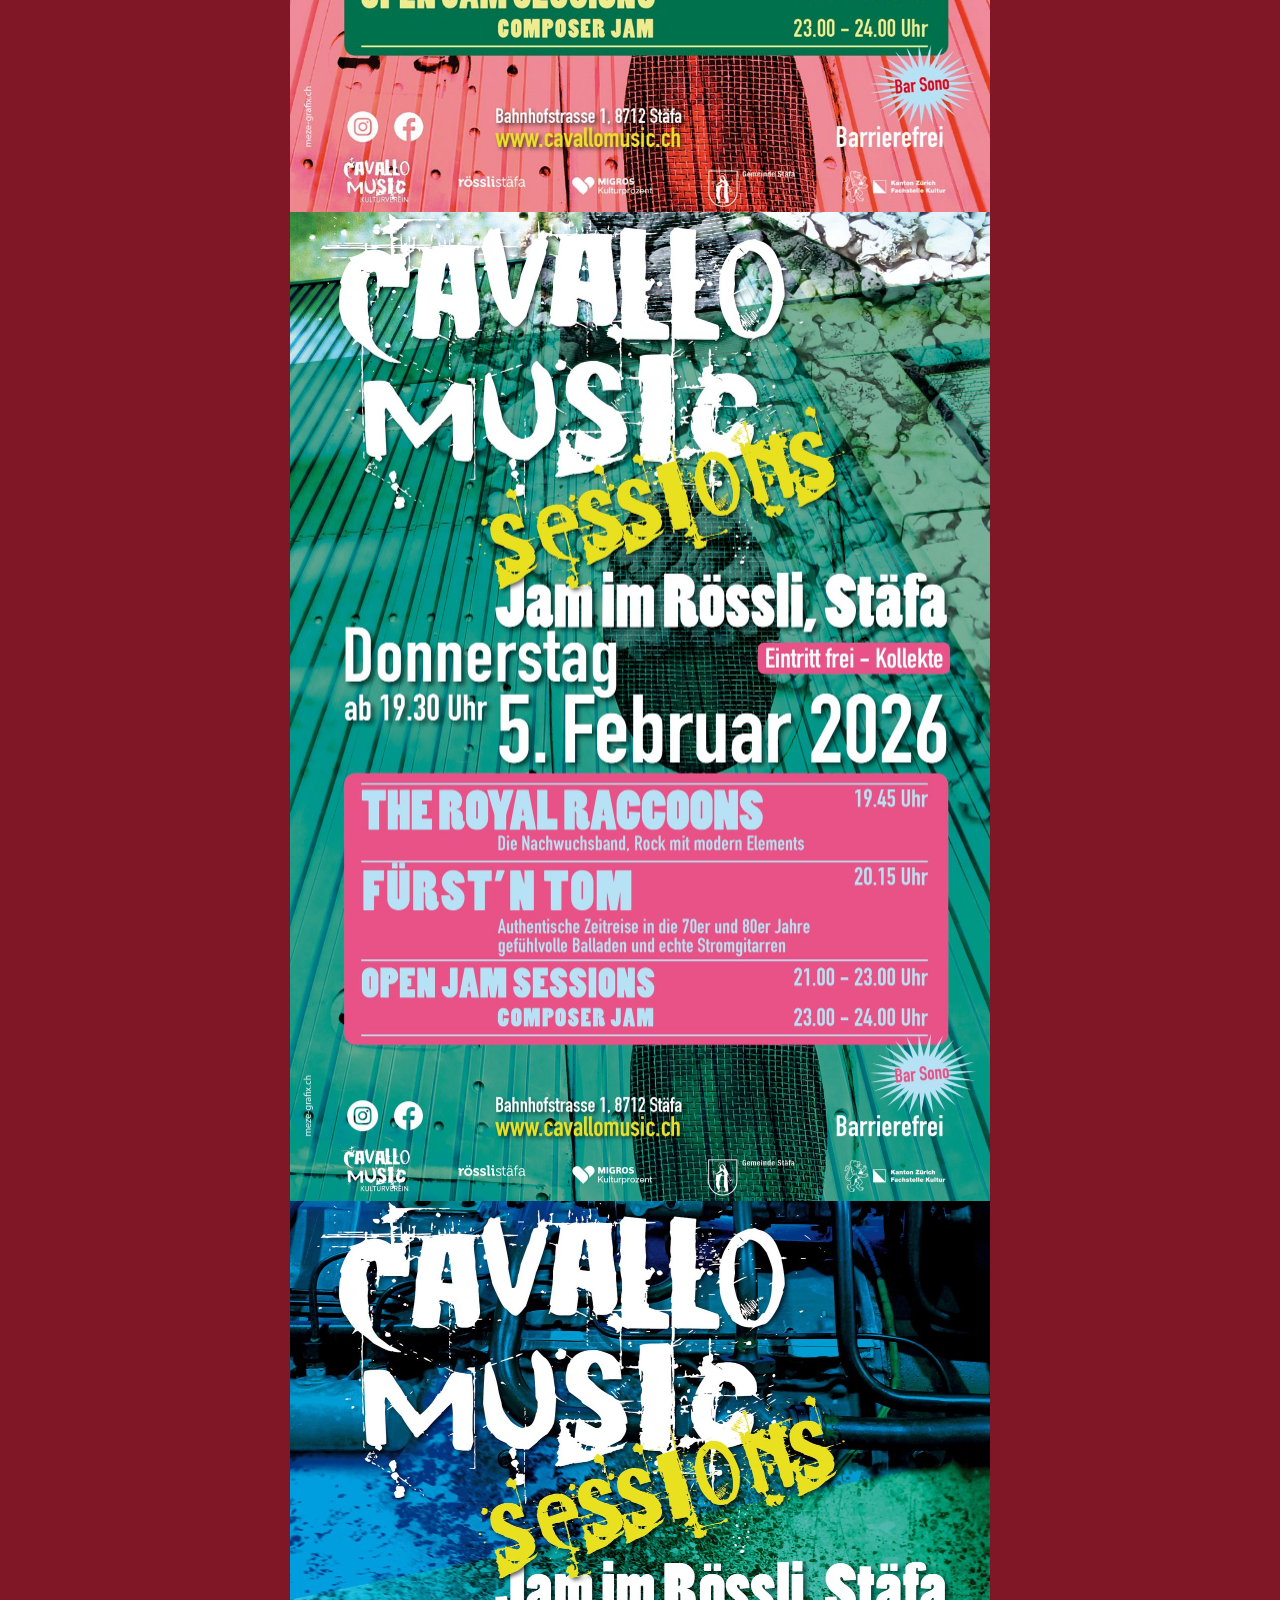
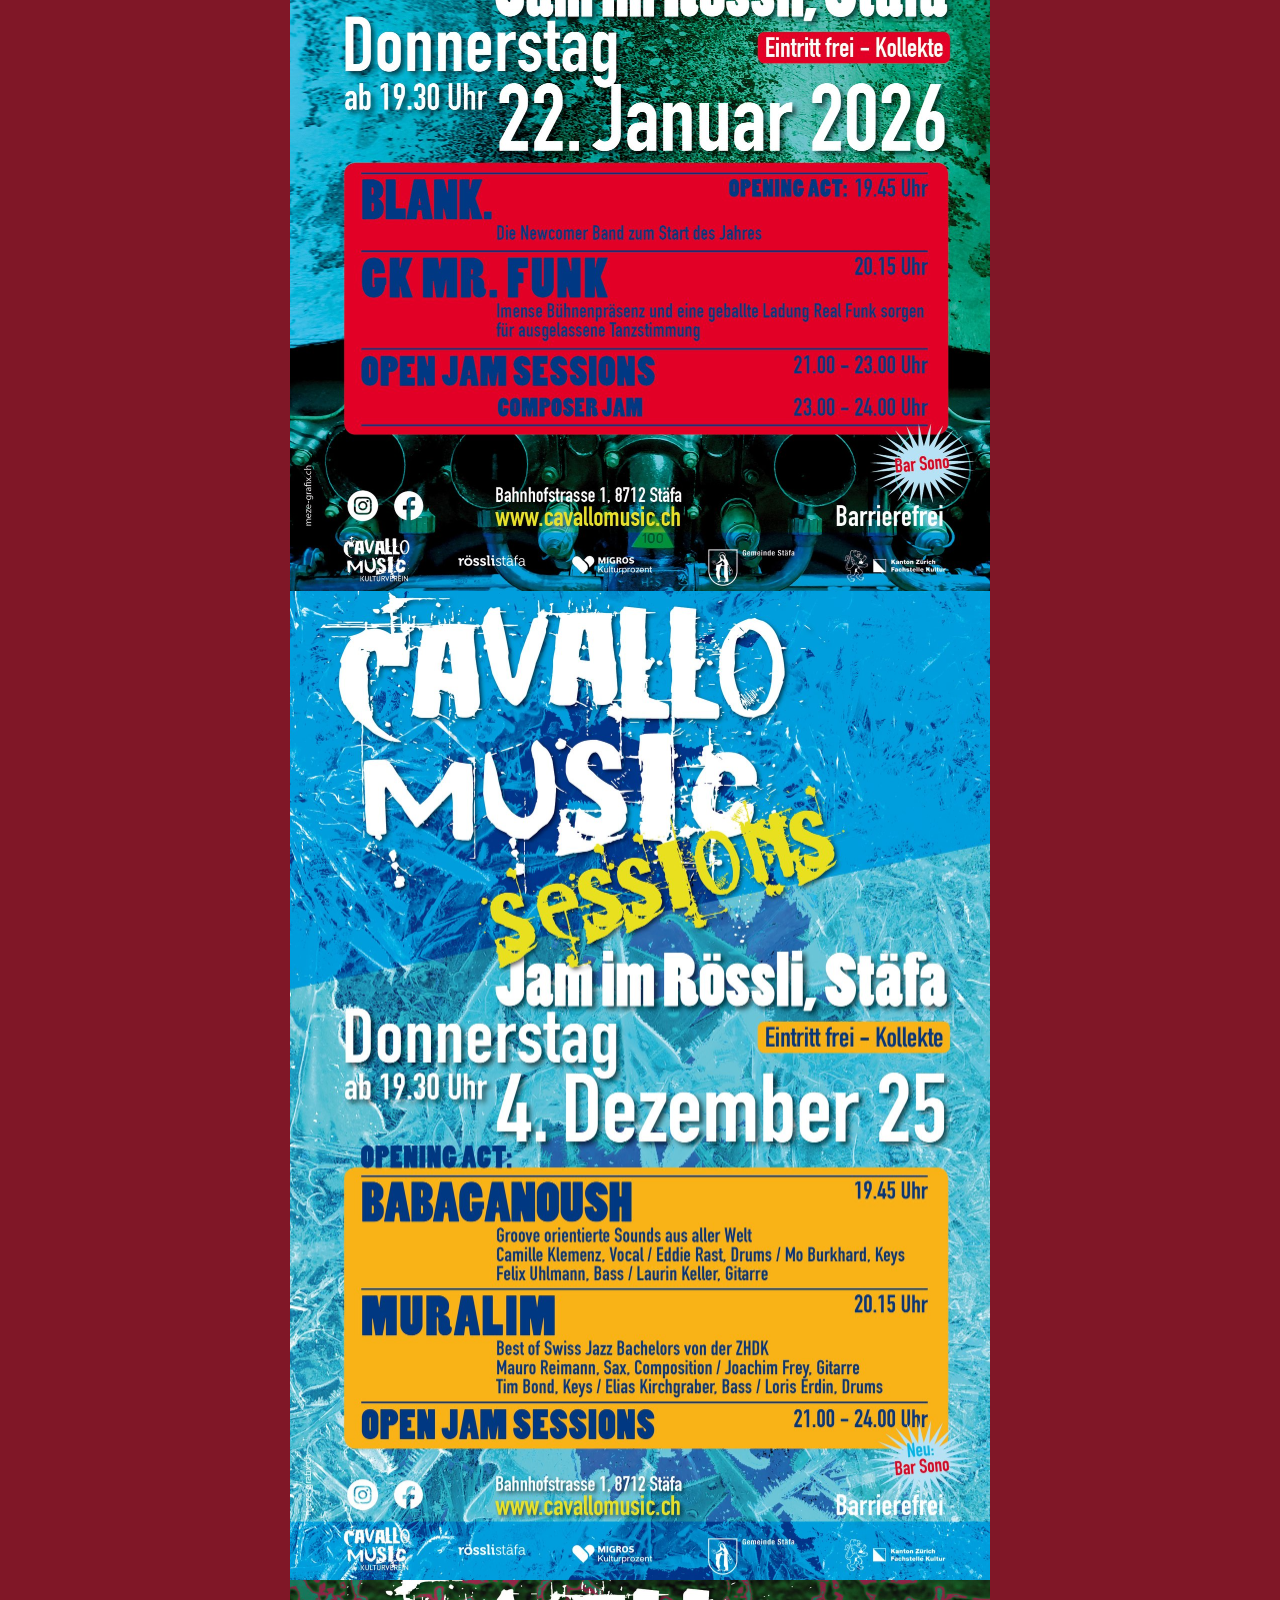
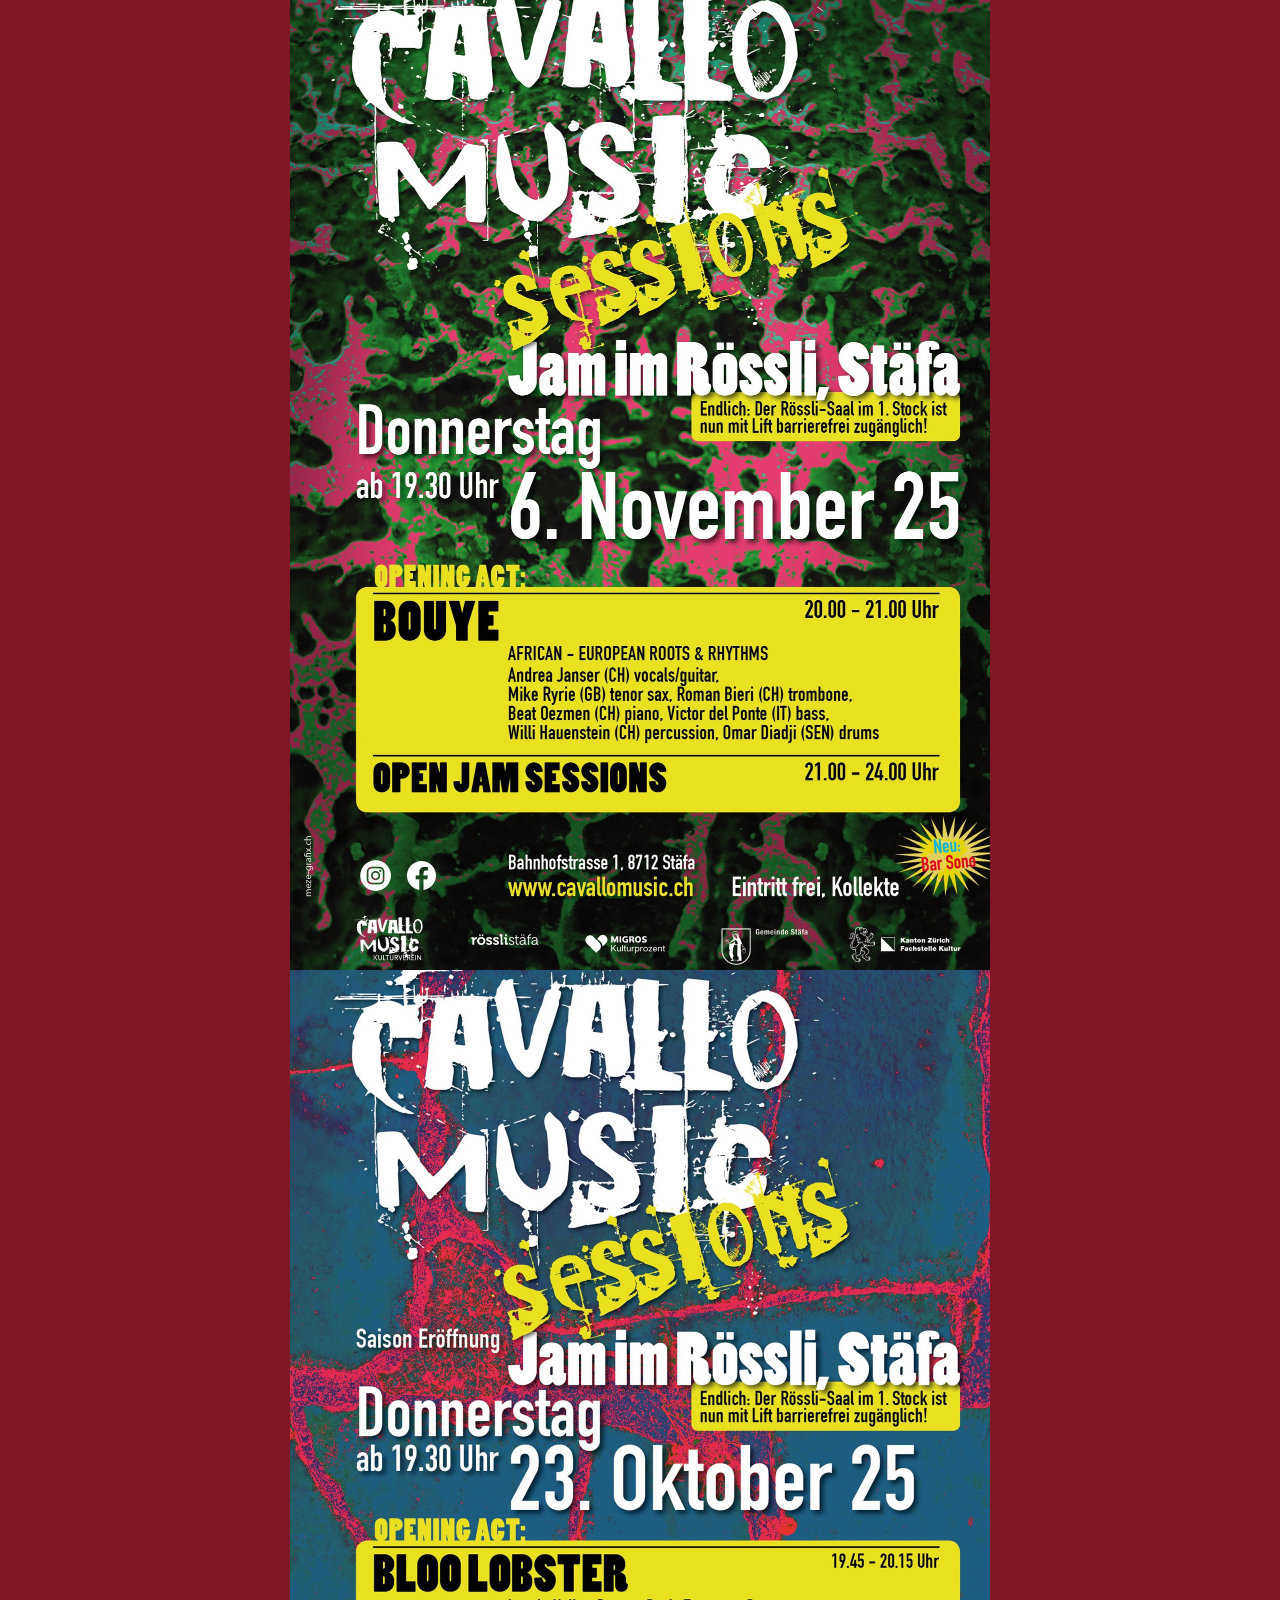
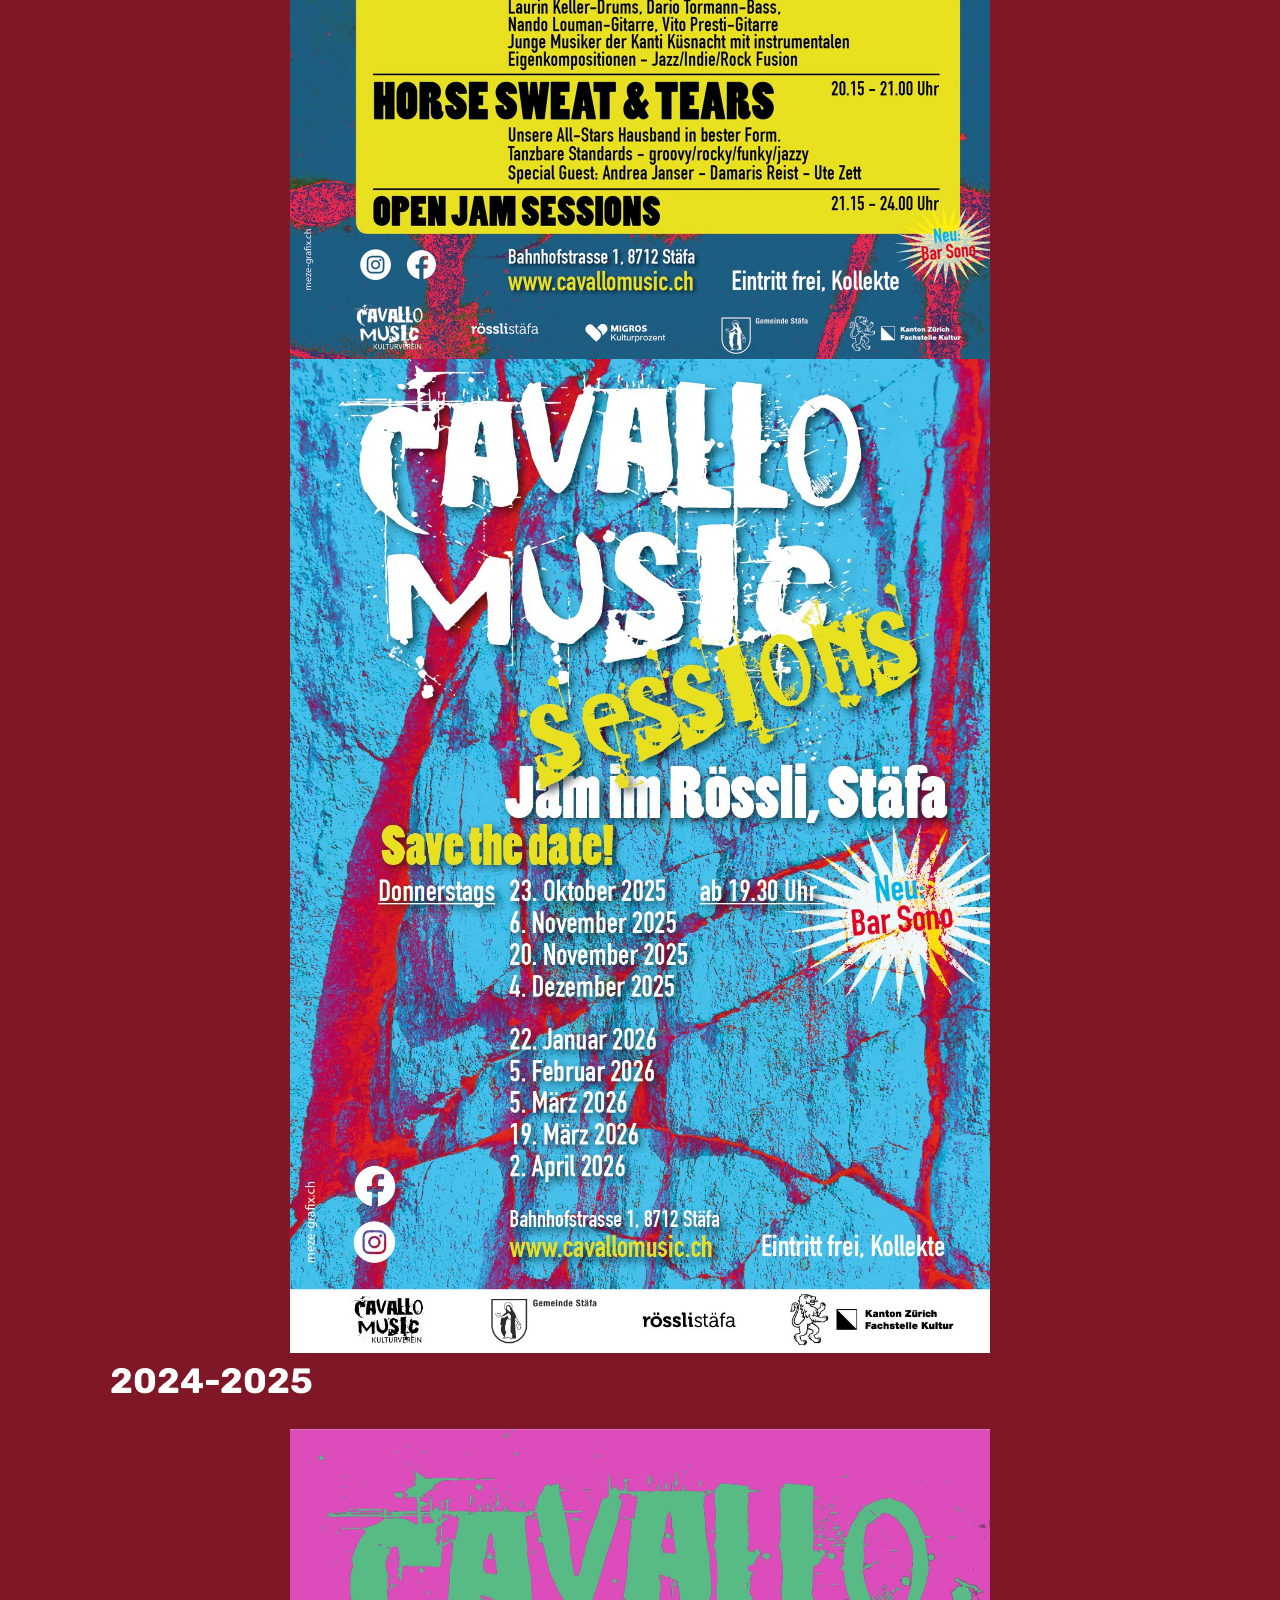
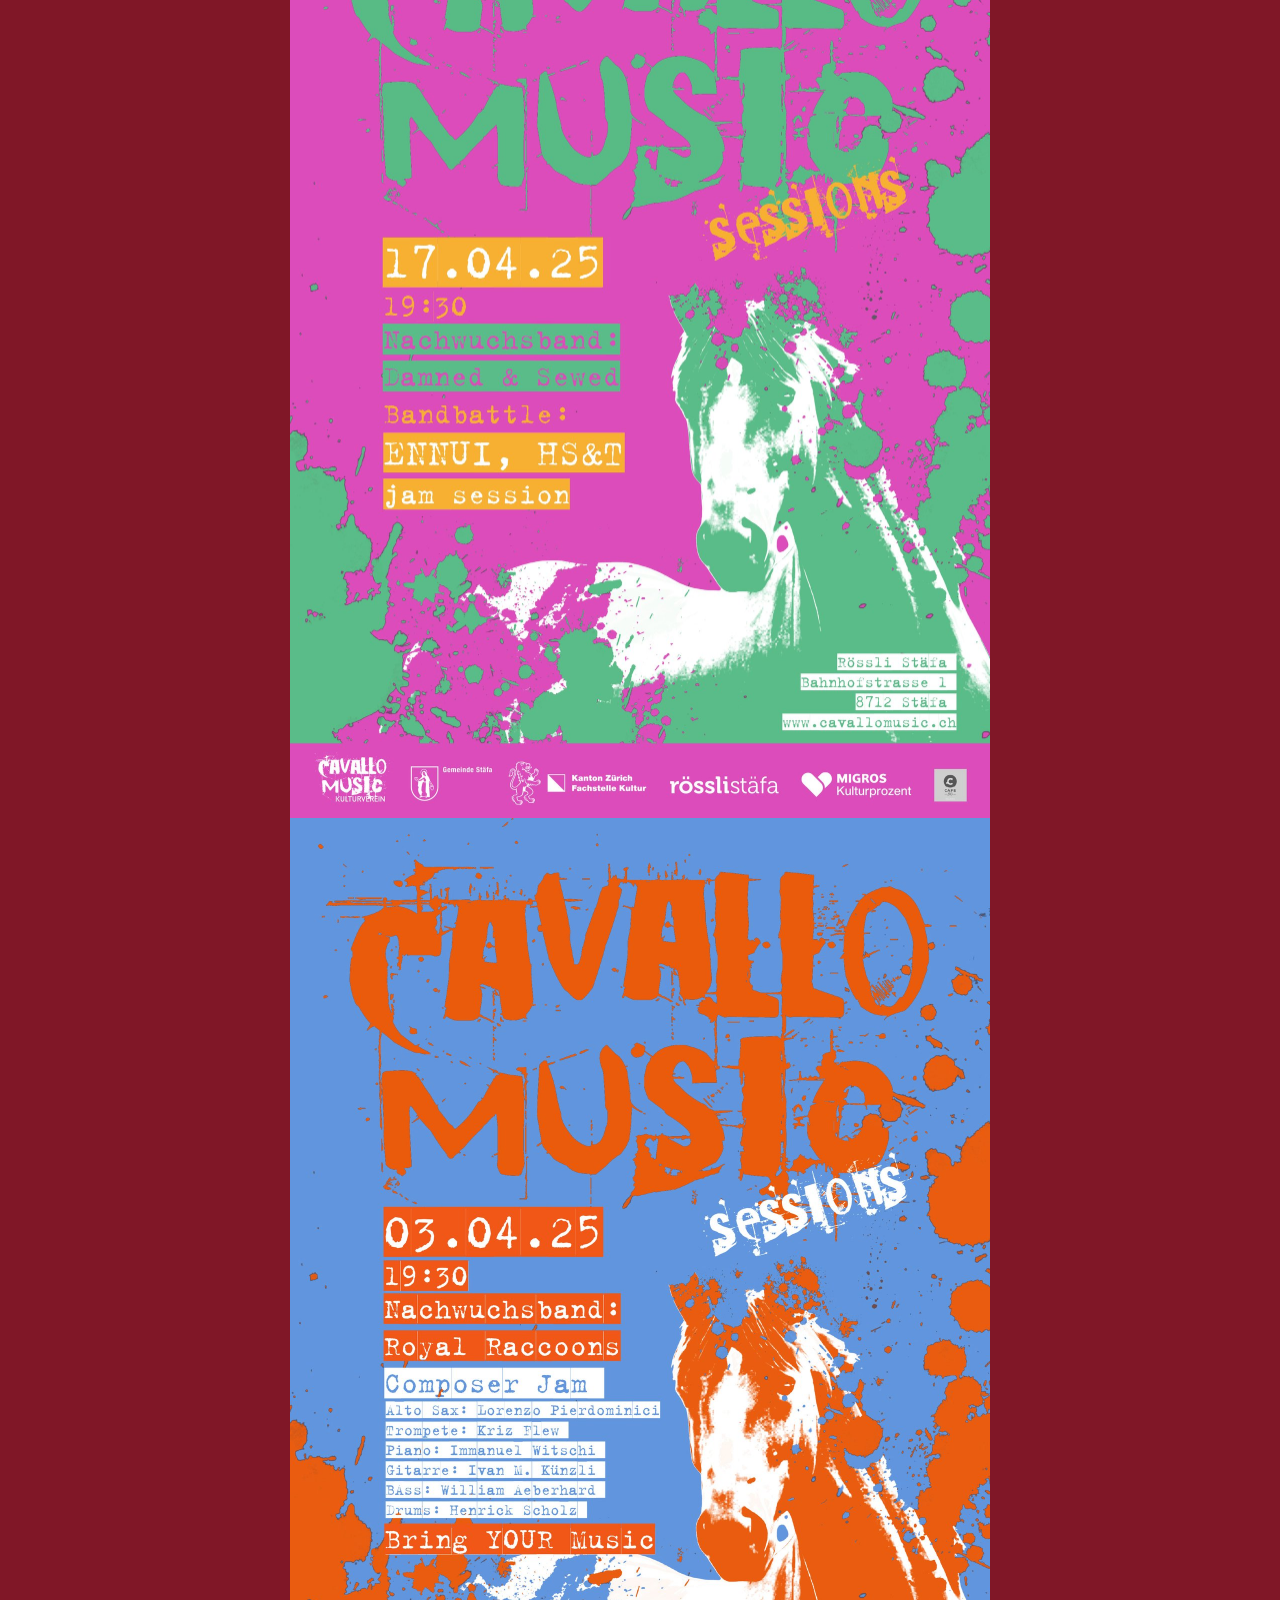
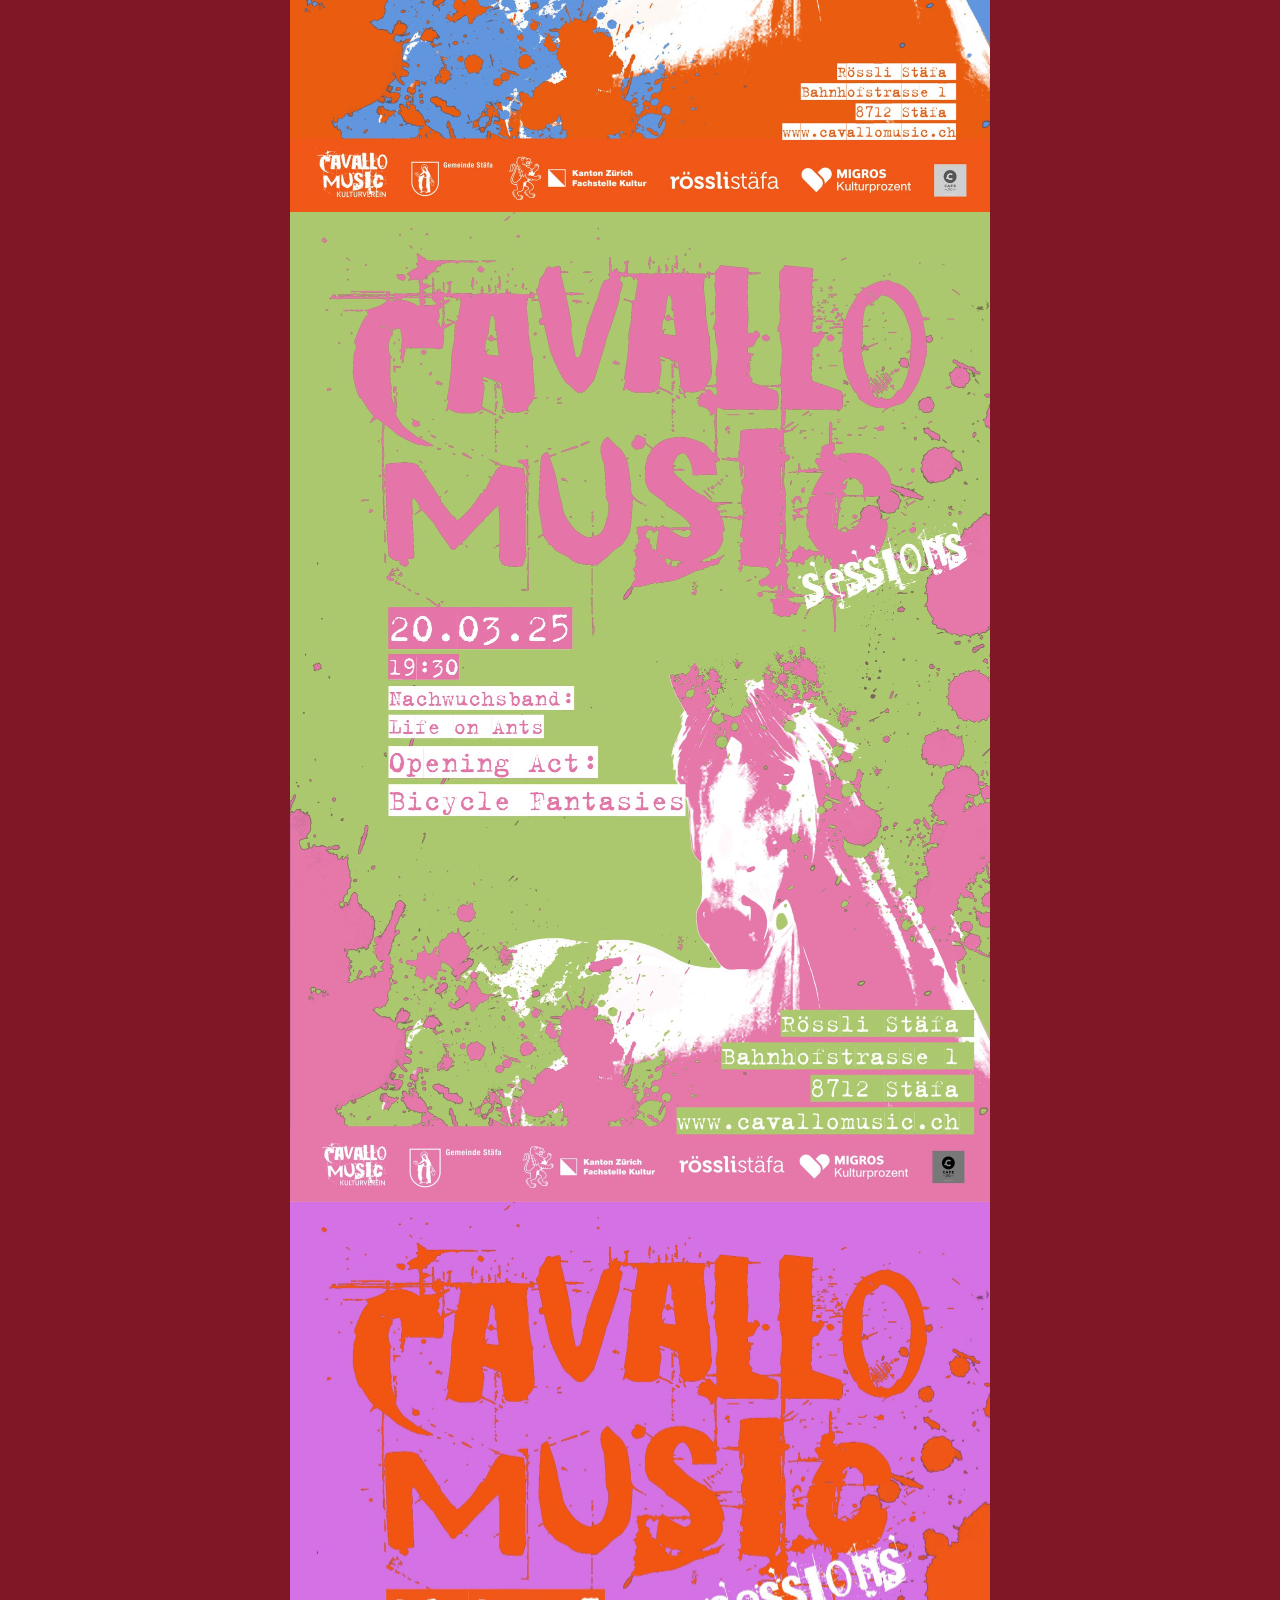
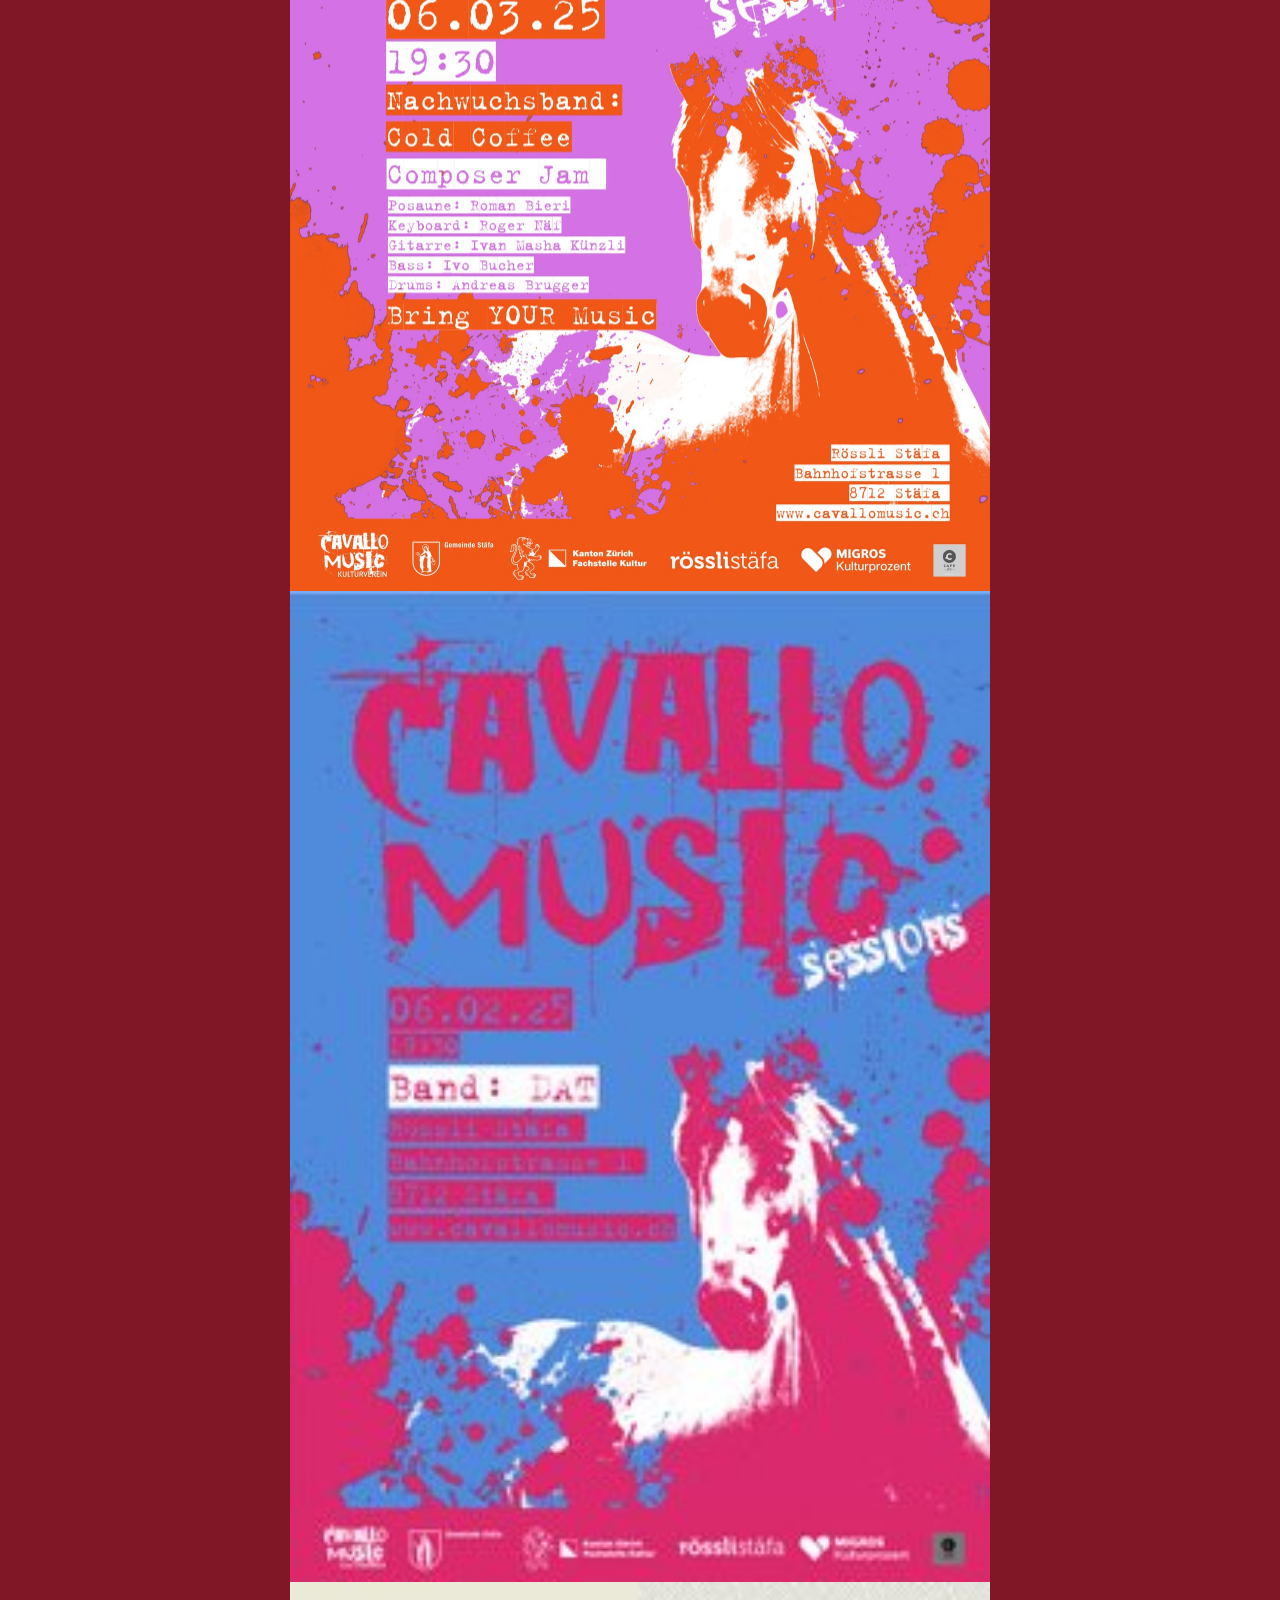
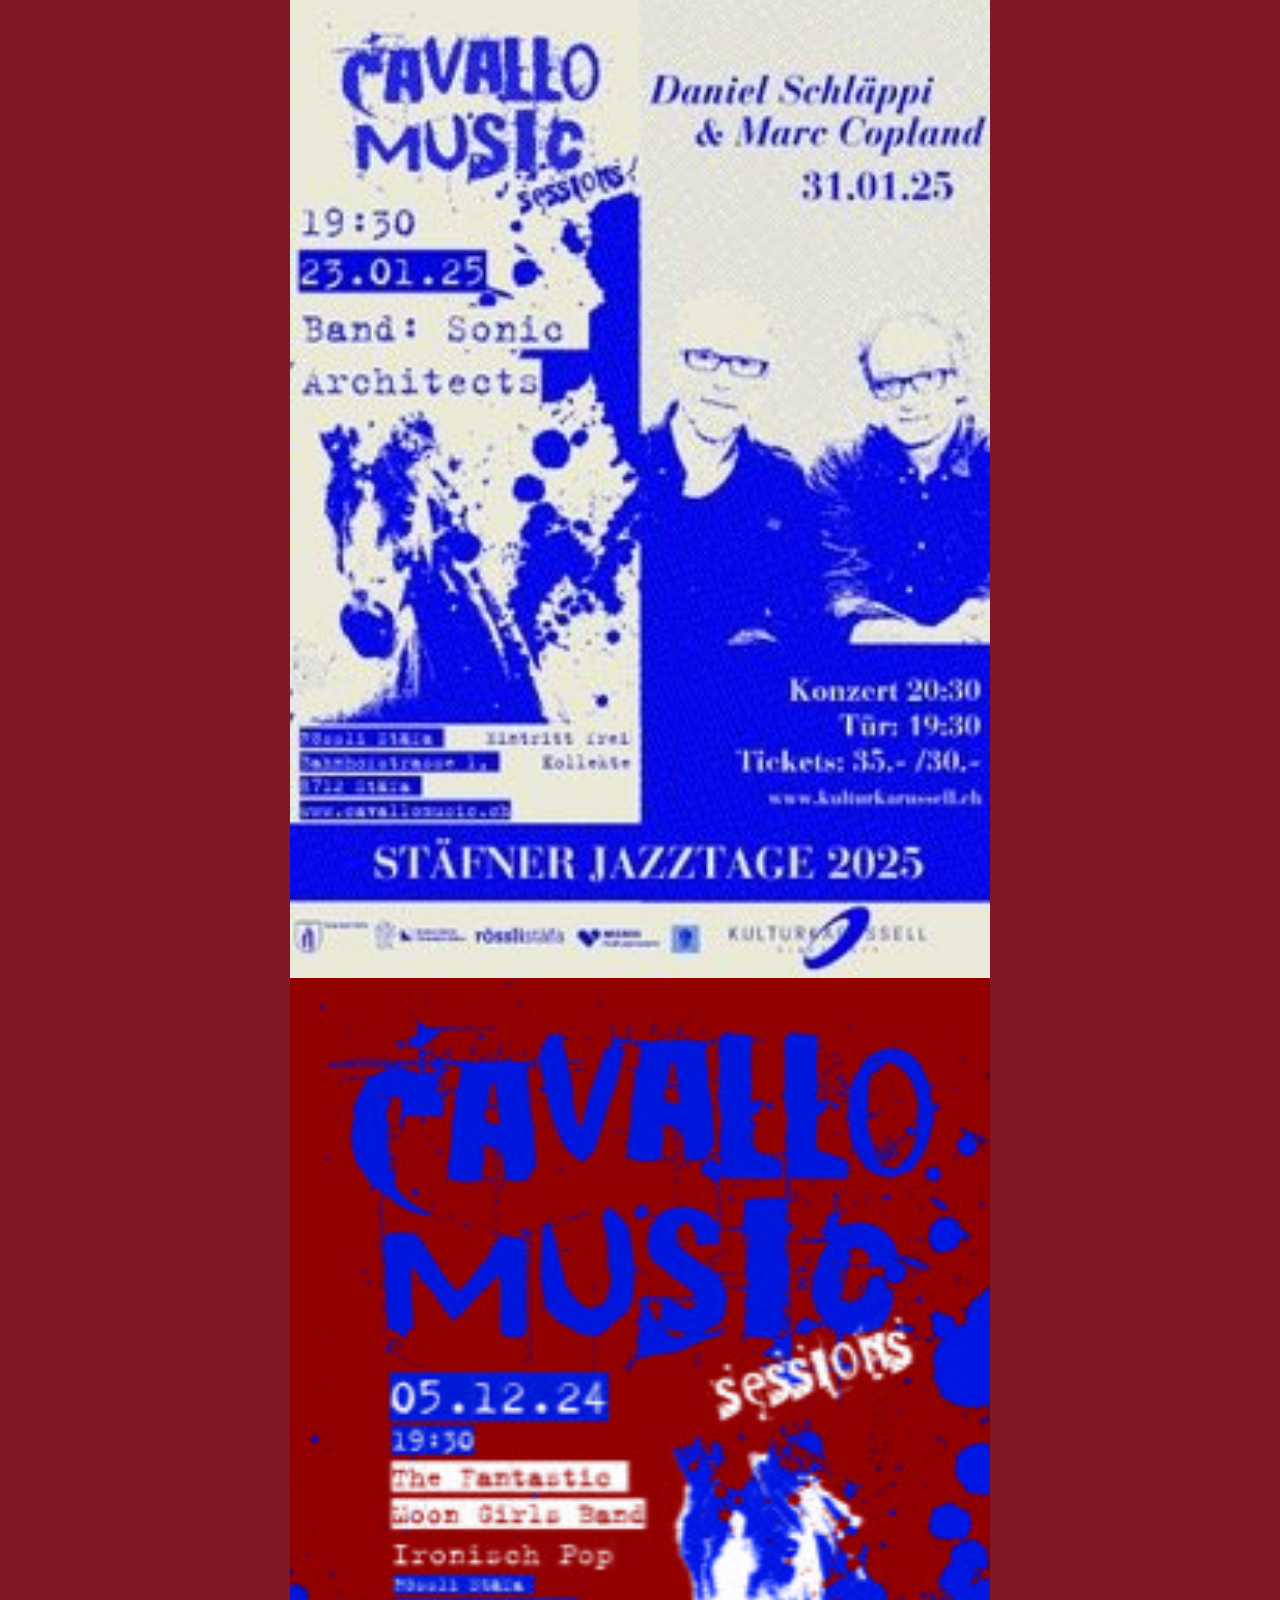
==== commit e608f077: "Fixed flyer sequence" ====
--- a/archive.html
+++ b/archive.html
@@ -41,45 +41,49 @@
 
     <h2>CAVALLO JAM SESSIONS DER LETZEN JAHRE</h2>
     <p>
-        <img class="full-width-img" src="pictures/past sessions/13452883-1b55-4dd1-804f-46d8d68c59cc.jpeg">
-        <img class="full-width-img" src="pictures/past sessions/1a3fb62d-a935-45ad-ace9-eff94867114c.jpg">
-        <img class="full-width-img" src="pictures/past sessions/2424cc02-86e8-4bbd-8466-0527c7d7b1af.jpg" >
-        <img class="full-width-img" src="pictures/past sessions/268c027b-7d80-4118-8e29-19f982d8c32d.jpg" >
-        <img class="full-width-img" src="pictures/past sessions/2d233db2-8a5d-4fee-87d7-744ab77951f4.jpeg" >
-        <img class="full-width-img" src="pictures/past sessions/3c282000-0571-459d-a2fd-928577a8c280.jpeg" >
-        <img class="full-width-img" src="pictures/past sessions/3ce3cb63-8339-4d23-8e59-c4ff1e75a31b.jpg" >
-        <img class="full-width-img" src="pictures/past sessions/3d1567c8-3772-41c1-8592-c408dfd303f8.jpeg" >
-        <img class="full-width-img" src="pictures/past sessions/3f8de264-a83b-4522-a5b8-888b6dadd803.jpg" >
-        <img class="full-width-img" src="pictures/past sessions/40e340bb-c69e-4ec0-a403-d6de14cb8449.jpg" >
-        <img class="full-width-img" src="pictures/past sessions/4cfed4b9-0c0b-42e8-acba-234021c7f649.jpeg" >
-        <img class="full-width-img" src="pictures/past sessions/4db559b1-ef7b-440e-a4c3-caeb99ac7047.jpeg" >
-        <img class="full-width-img" src="pictures/past sessions/500fbce2-8b3a-4b6f-a3e2-78f9f7cbdba4.jpg" >
-        <img class="full-width-img" src="pictures/past sessions/5a48a117-c601-4145-9584-5a25c232452d.jpeg" >
-        <img class="full-width-img" src="pictures/past sessions/5a6b19bc-26ba-4347-bfda-44708fb1c79b.jpg" >
-        <img class="full-width-img" src="pictures/past sessions/5d8c8f92-f6c6-4cf9-bcf3-4ae7266bbcca.jpeg" >
-        <img class="full-width-img" src="pictures/past sessions/63ba28ed-ed0b-43f0-ad48-b417aafa0914.jpg" >
-        <img class="full-width-img" src="pictures/past sessions/661c34ca-c784-4b02-8e81-646dab6cd69a.jpg" >
-        <img class="full-width-img" src="pictures/past sessions/6bb703fd-af96-4087-badc-7057d8a5b3c9.jpeg" >
-        <img class="full-width-img" src="pictures/past sessions/7a8882db-81e6-4cb1-b926-70496d1b3d42.jpg" >
-        <img class="full-width-img" src="pictures/past sessions/7bea6b6a-e0df-4acc-be37-8930c2748015.jpeg" >
-        <img class="full-width-img" src="pictures/past sessions/85a80e2e-a97b-492c-af96-3c543d9fe182.jpg" >
-        <img class="full-width-img" src="pictures/past sessions/8a796627-2d6e-4789-ac57-dafef832f366.jpeg" >
-        <img class="full-width-img" src="pictures/past sessions/90146de8-08c2-41a5-94c4-aaa986cfe14d.jpg" >
-        <img class="full-width-img" src="pictures/past sessions/9786fe4a-82b6-49f3-8d5f-d994d94a8739.jpg" >
-        <img class="full-width-img" src="pictures/past sessions/a100241e-20f6-42d5-b217-7966d94cfdbd.jpg" >
-        <img class="full-width-img" src="pictures/past sessions/a4826729-4c41-4ecd-b765-94e0b0bdead9.jpeg" >
-        <img class="full-width-img" src="pictures/past sessions/ae0f5daa-fe45-42c6-829c-0b54acf6c33c.jpeg" >
-        <img class="full-width-img" src="pictures/past sessions/b032fdaa-920c-41dc-92ca-02a25b0f5a7c.jpg" >
-        <img class="full-width-img" src="pictures/past sessions/b217bf53-03d5-4c4d-9a25-d45c847e5d11.jpg" >
-        <img class="full-width-img" src="pictures/past sessions/bdd12527-3ed4-405d-b6e6-d1eeeea249ad.jpeg" >
-        <img class="full-width-img" src="pictures/past sessions/c03e22d8-4153-4811-930f-9f48493beadb.jpeg" >
-        <img class="full-width-img" src="pictures/past sessions/c5016553-9840-49b3-b94c-977fd60edc16.jpg" >
-        <img class="full-width-img" src="pictures/past sessions/c84741da-df68-40ff-be40-a285ba5e9622.jpg" >
-        <img class="full-width-img" src="pictures/past sessions/cbf3eb30-9449-43ad-97f0-74b971a2b69a.jpg" >
-        <img class="full-width-img" src="pictures/past sessions/d052c1ec-3e2c-4b59-a247-f26ae6acaa87.jpeg" >
-        <img class="full-width-img" src="pictures/past sessions/dc084ff8-947b-4e68-af0b-82f6a67b5800.jpeg" >
-        <img class="full-width-img" src="pictures/past sessions/e59391b9-adaa-4e2e-9b7a-7493e39a31db.jpg" >
-        <img class="full-width-img" src="pictures/past sessions/ecf88fb8-0fd4-4537-bd4f-a66cc659d6fb.jpg" >
+    <h2>2025-2026</h2>
+        <img class="full-width-img" src="pictures/past sessions/2026-04-02-cbf3eb30-9449-43ad-97f0-74b971a2b69a.jpg">
+        <img class="full-width-img" src="pictures/past sessions/2026-03-19-1a3fb62d-a935-45ad-ace9-eff94867114c.jpg">
+        <img class="full-width-img" src="pictures/past sessions/2026-03-05-7a8882db-81e6-4cb1-b926-70496d1b3d42.jpg">
+        <img class="full-width-img" src="pictures/past sessions/2026-02-05-90146de8-08c2-41a5-94c4-aaa986cfe14d.jpg">
+        <img class="full-width-img" src="pictures/past sessions/2026-01-22-e59391b9-adaa-4e2e-9b7a-7493e39a31db.jpg">
+        <img class="full-width-img" src="pictures/past sessions/2025-12-04-500fbce2-8b3a-4b6f-a3e2-78f9f7cbdba4.jpg">
+        <img class="full-width-img" src="pictures/past sessions/2025-11-06-3ce3cb63-8339-4d23-8e59-c4ff1e75a31b.jpg">
+        <img class="full-width-img" src="pictures/past sessions/2025-10-23-c84741da-df68-40ff-be40-a285ba5e9622.jpg">
+        <img class="full-width-img" src="pictures/past sessions/2025-10-23-b032fdaa-920c-41dc-92ca-02a25b0f5a7c.jpg">
+    <h2>2024-2025</h2>
+        <img class="full-width-img" src="pictures/past sessions/2025-04-17-9786fe4a-82b6-49f3-8d5f-d994d94a8739.jpg">
+        <img class="full-width-img" src="pictures/past sessions/2025-04-03-5a6b19bc-26ba-4347-bfda-44708fb1c79b.jpg">
+        <img class="full-width-img" src="pictures/past sessions/2025-03-20-268c027b-7d80-4118-8e29-19f982d8c32d.jpg">
+        <img class="full-width-img" src="pictures/past sessions/2025-03-06-c5016553-9840-49b3-b94c-977fd60edc16.jpg">
+        <img class="full-width-img" src="pictures/past sessions/2025-02-06-6bb703fd-af96-4087-badc-7057d8a5b3c9.jpg">
+        <img class="full-width-img" src="pictures/past sessions/2025-01-23-4db559b1-ef7b-440e-a4c3-caeb99ac7047.jpg">
+        <img class="full-width-img" src="pictures/past sessions/2024-12-05-ae0f5daa-fe45-42c6-829c-0b54acf6c33c.jpg">
+        <img class="full-width-img" src="pictures/past sessions/2024-11-21-3f8de264-a83b-4522-a5b8-888b6dadd803.jpg">
+        <img class="full-width-img" src="pictures/past sessions/2024-11-07-a100241e-20f6-42d5-b217-7966d94cfdbd.jpg">
+    <h2>2023-2024</h2>
+        <img class="full-width-img" src="pictures/past sessions/2024-03-28-2424cc02-86e8-4bbd-8466-0527c7d7b1af.jpg">
+        <img class="full-width-img" src="pictures/past sessions/2024-03-14-85a80e2e-a97b-492c-af96-3c543d9fe182.jpg">
+        <img class="full-width-img" src="pictures/past sessions/2024-02-29-661c34ca-c784-4b02-8e81-646dab6cd69a.jpg">
+        <img class="full-width-img" src="pictures/past sessions/2024-02-08-13452883-1b55-4dd1-804f-46d8d68c59cc.jpg">
+        <img class="full-width-img" src="pictures/past sessions/2024-01-25-7bea6b6a-e0df-4acc-be37-8930c2748015.jpg">
+        <img class="full-width-img" src="pictures/past sessions/2024-01-11-5a48a117-c601-4145-9584-5a25c232452d.jpg">
+        <img class="full-width-img" src="pictures/past sessions/2023-12-07-ecf88fb8-0fd4-4537-bd4f-a66cc659d6fb.jpg">
+        <img class="full-width-img" src="pictures/past sessions/2023-11-23-63ba28ed-ed0b-43f0-ad48-b417aafa0914.jpg">
+        <img class="full-width-img" src="pictures/past sessions/2023-11-09-3c282000-0571-459d-a2fd-928577a8c280.jpg">
+        <img class="full-width-img" src="pictures/past sessions/2023-10-26-a4826729-4c41-4ecd-b765-94e0b0bdead9.jpg">
+        <img class="full-width-img" src="pictures/past sessions/2023-09-24-40e340bb-c69e-4ec0-a403-d6de14cb8449.jpg">
+    <h2>2022-2023</h2>
+        <img class="full-width-img" src="pictures/past sessions/2023-08-31-b217bf53-03d5-4c4d-9a25-d45c847e5d11.jpg">
+        <img class="full-width-img" src="pictures/past sessions/2023-06-22-8a796627-2d6e-4789-ac57-dafef832f366.jpg">
+        <img class="full-width-img" src="pictures/past sessions/2023-04-06-d052c1ec-3e2c-4b59-a247-f26ae6acaa87.jpg">
+        <img class="full-width-img" src="pictures/past sessions/2023-03-23-2d233db2-8a5d-4fee-87d7-744ab77951f4.jpg">
+        <img class="full-width-img" src="pictures/past sessions/2023-03-09-bdd12527-3ed4-405d-b6e6-d1eeeea249ad.jpg">
+        <img class="full-width-img" src="pictures/past sessions/2023-03-09-3d1567c8-3772-41c1-8592-c408dfd303f8.jpg">
+        <img class="full-width-img" src="pictures/past sessions/2023-02-09-4cfed4b9-0c0b-42e8-acba-234021c7f649.jpg">
+        <img class="full-width-img" src="pictures/past sessions/2023-01-12-c03e22d8-4153-4811-930f-9f48493beadb.jpg">
+        <img class="full-width-img" src="pictures/past sessions/2022-12-15-5d8c8f92-f6c6-4cf9-bcf3-4ae7266bbcca.jpg">
+        <img class="full-width-img" src="pictures/past sessions/2022-11-03-dc084ff8-947b-4e68-af0b-82f6a67b5800.jpg">
     </p>
 </main>
 
@@ -100,3 +104,5 @@
 
 </body>
 </html>
+
+
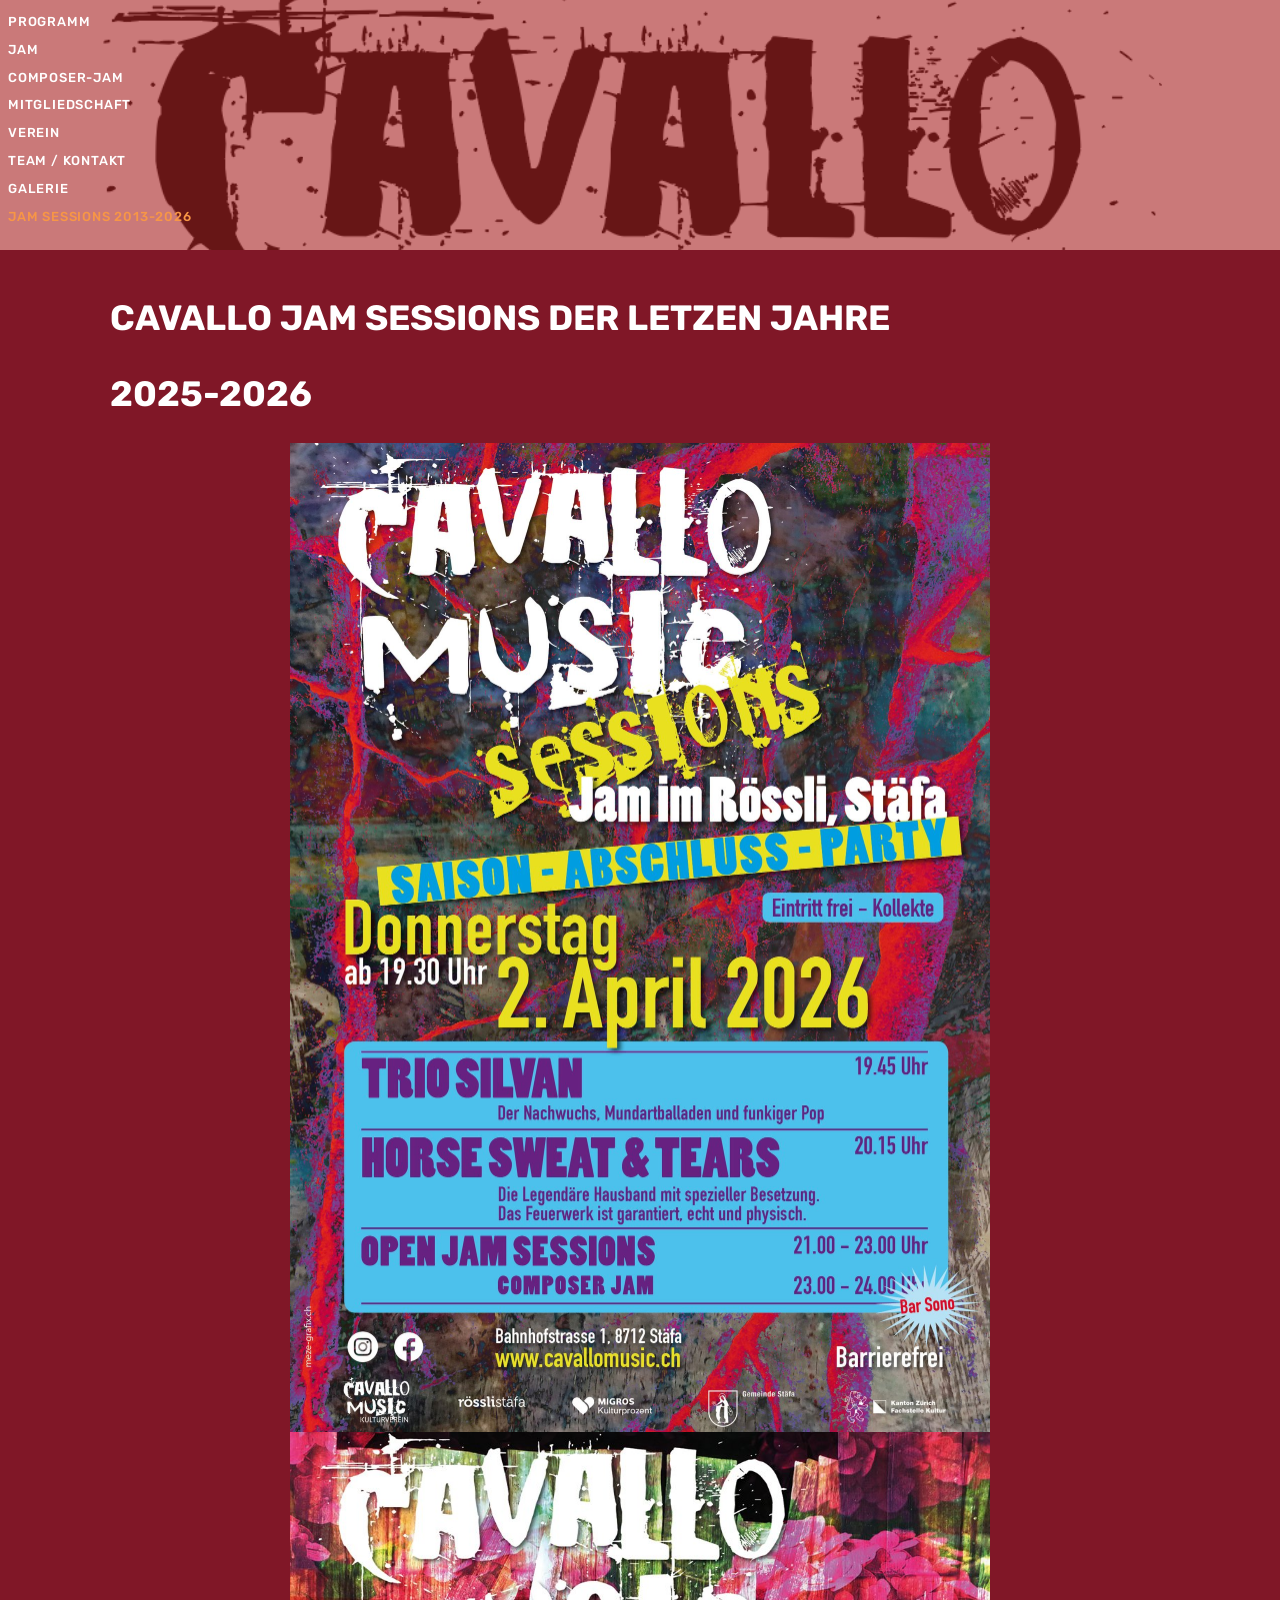
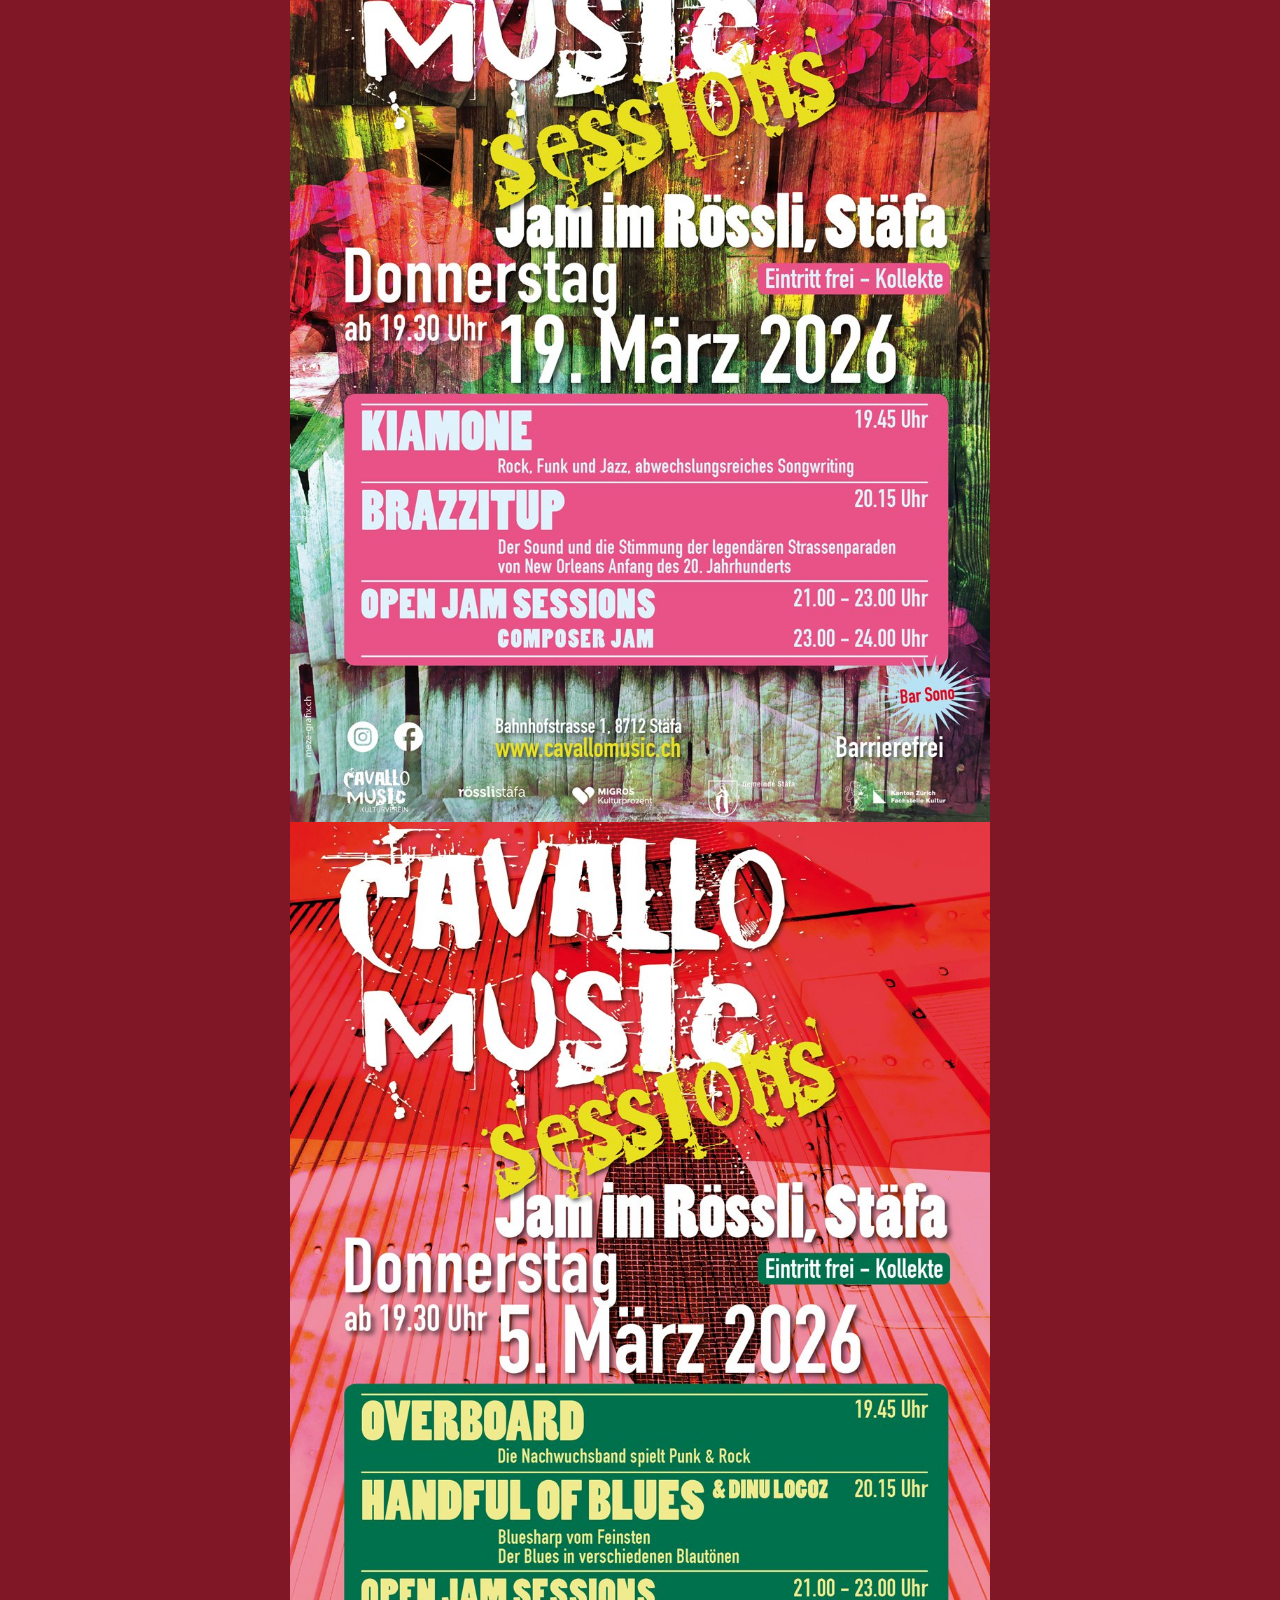
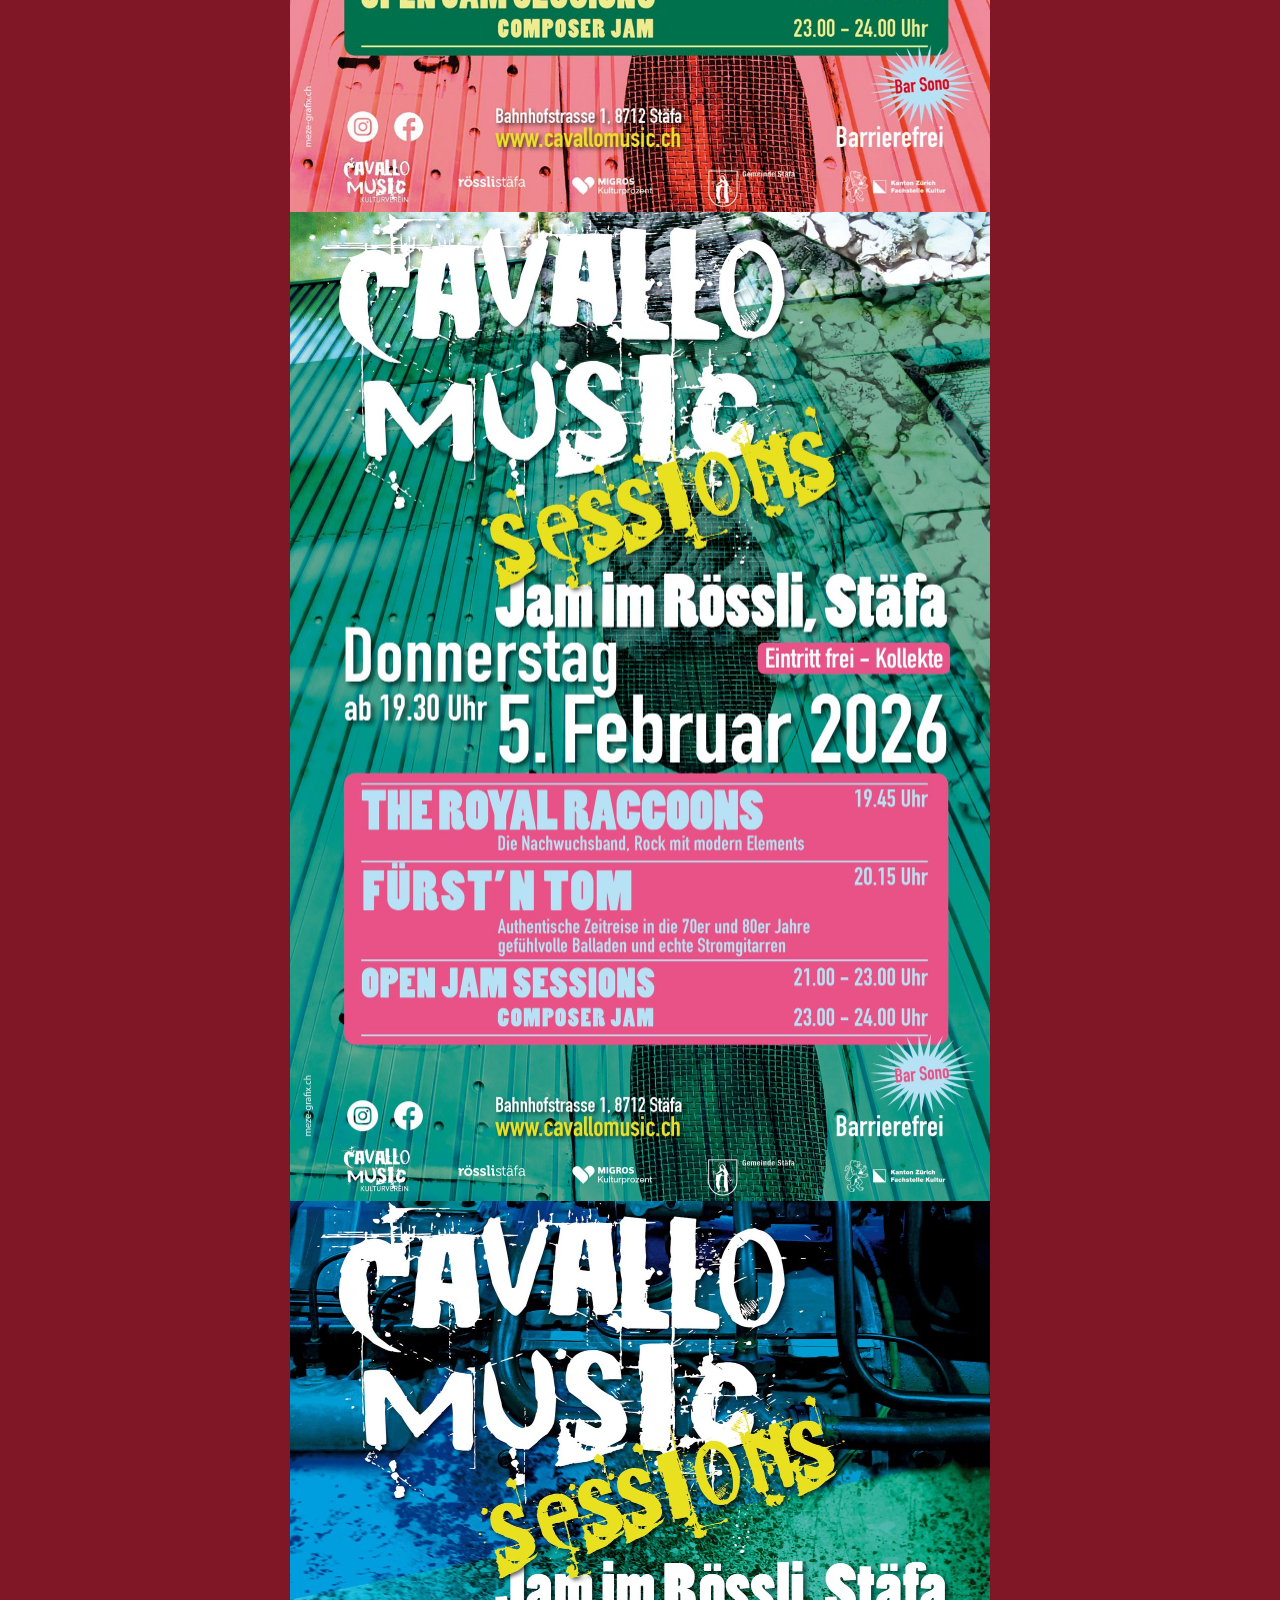
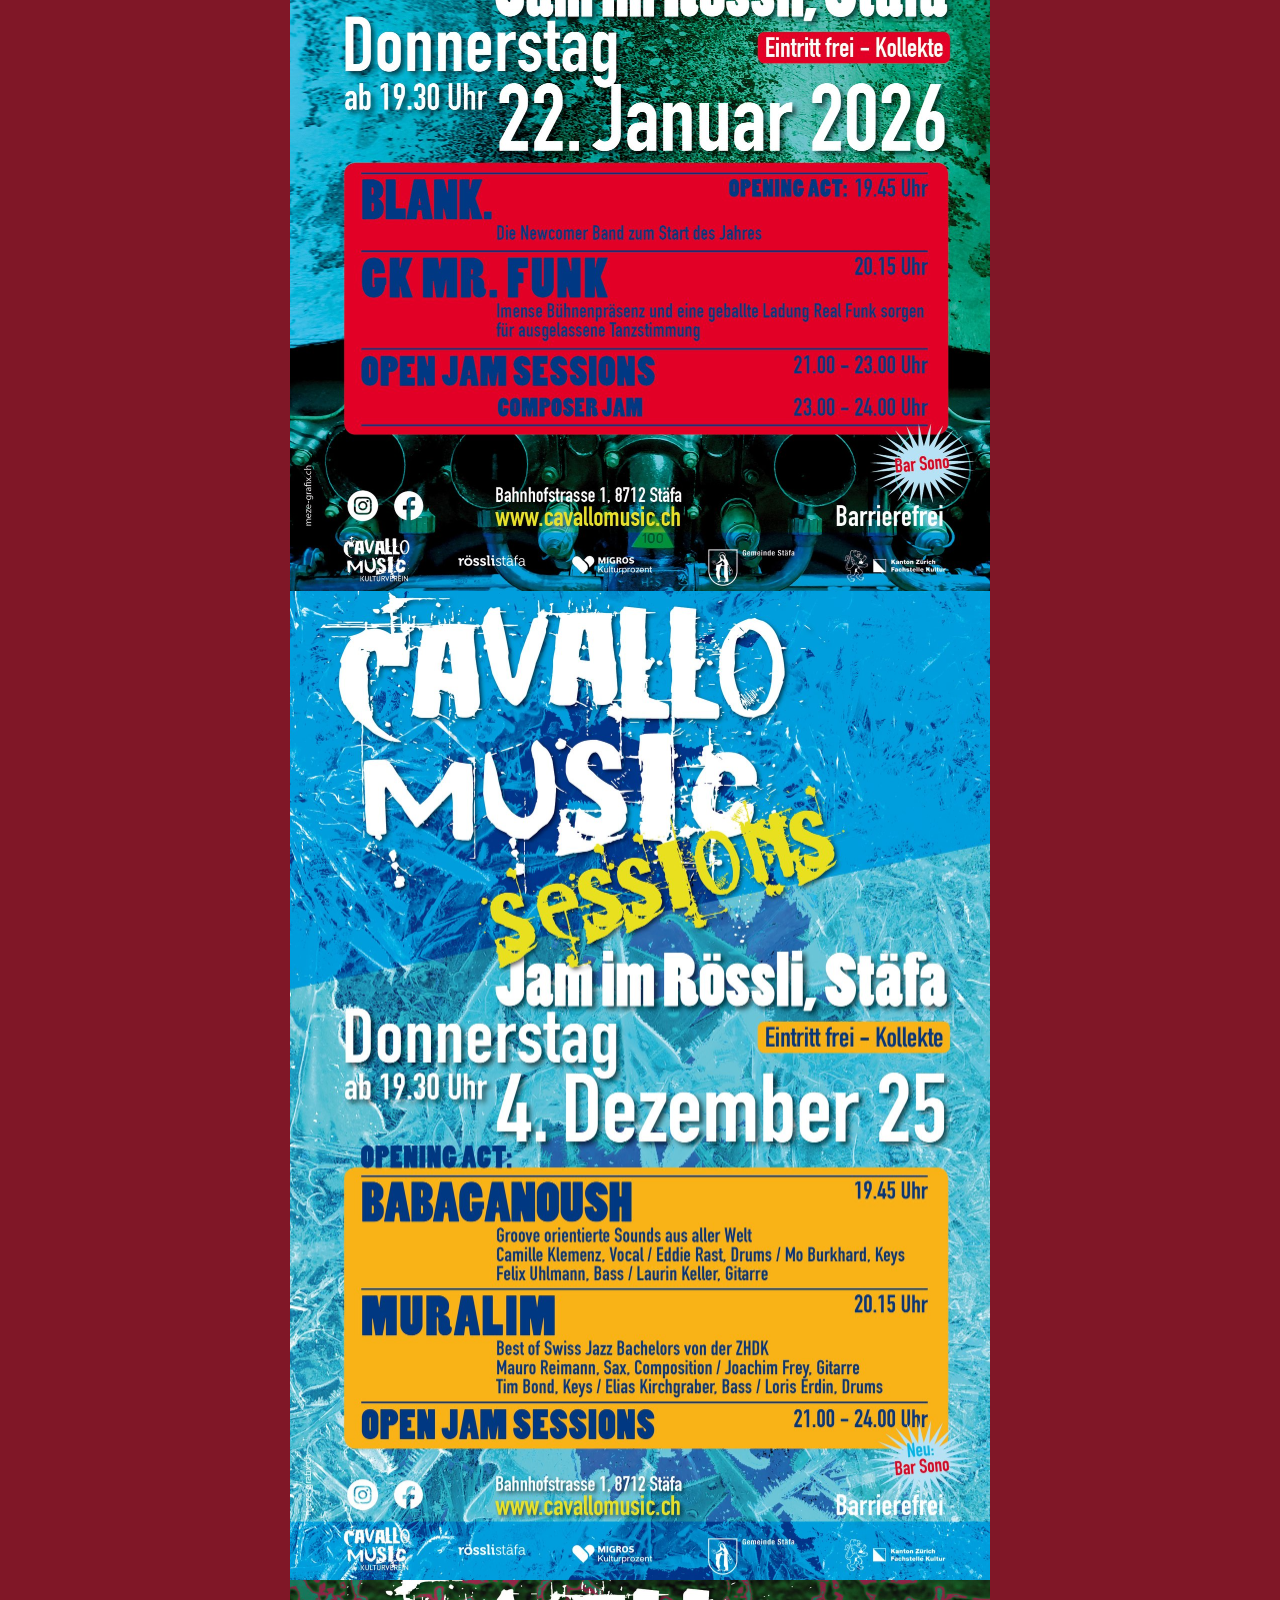
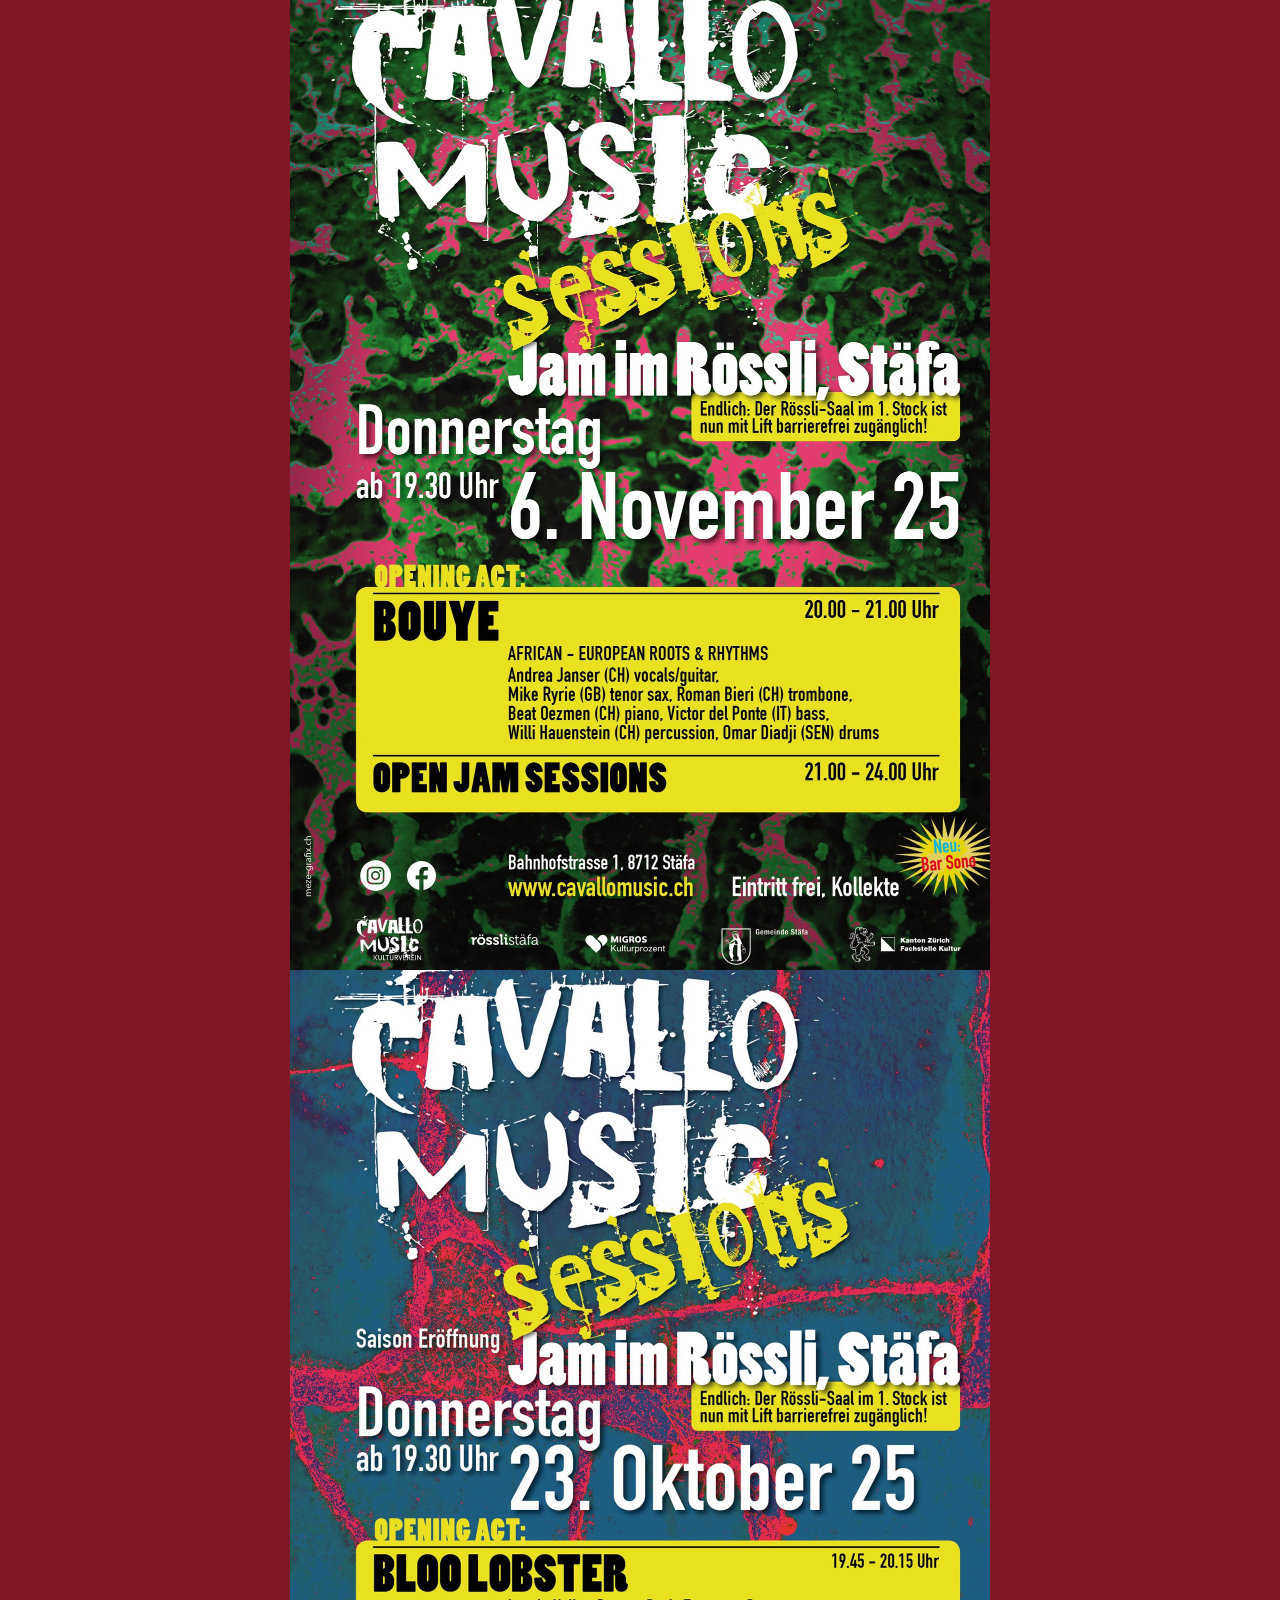
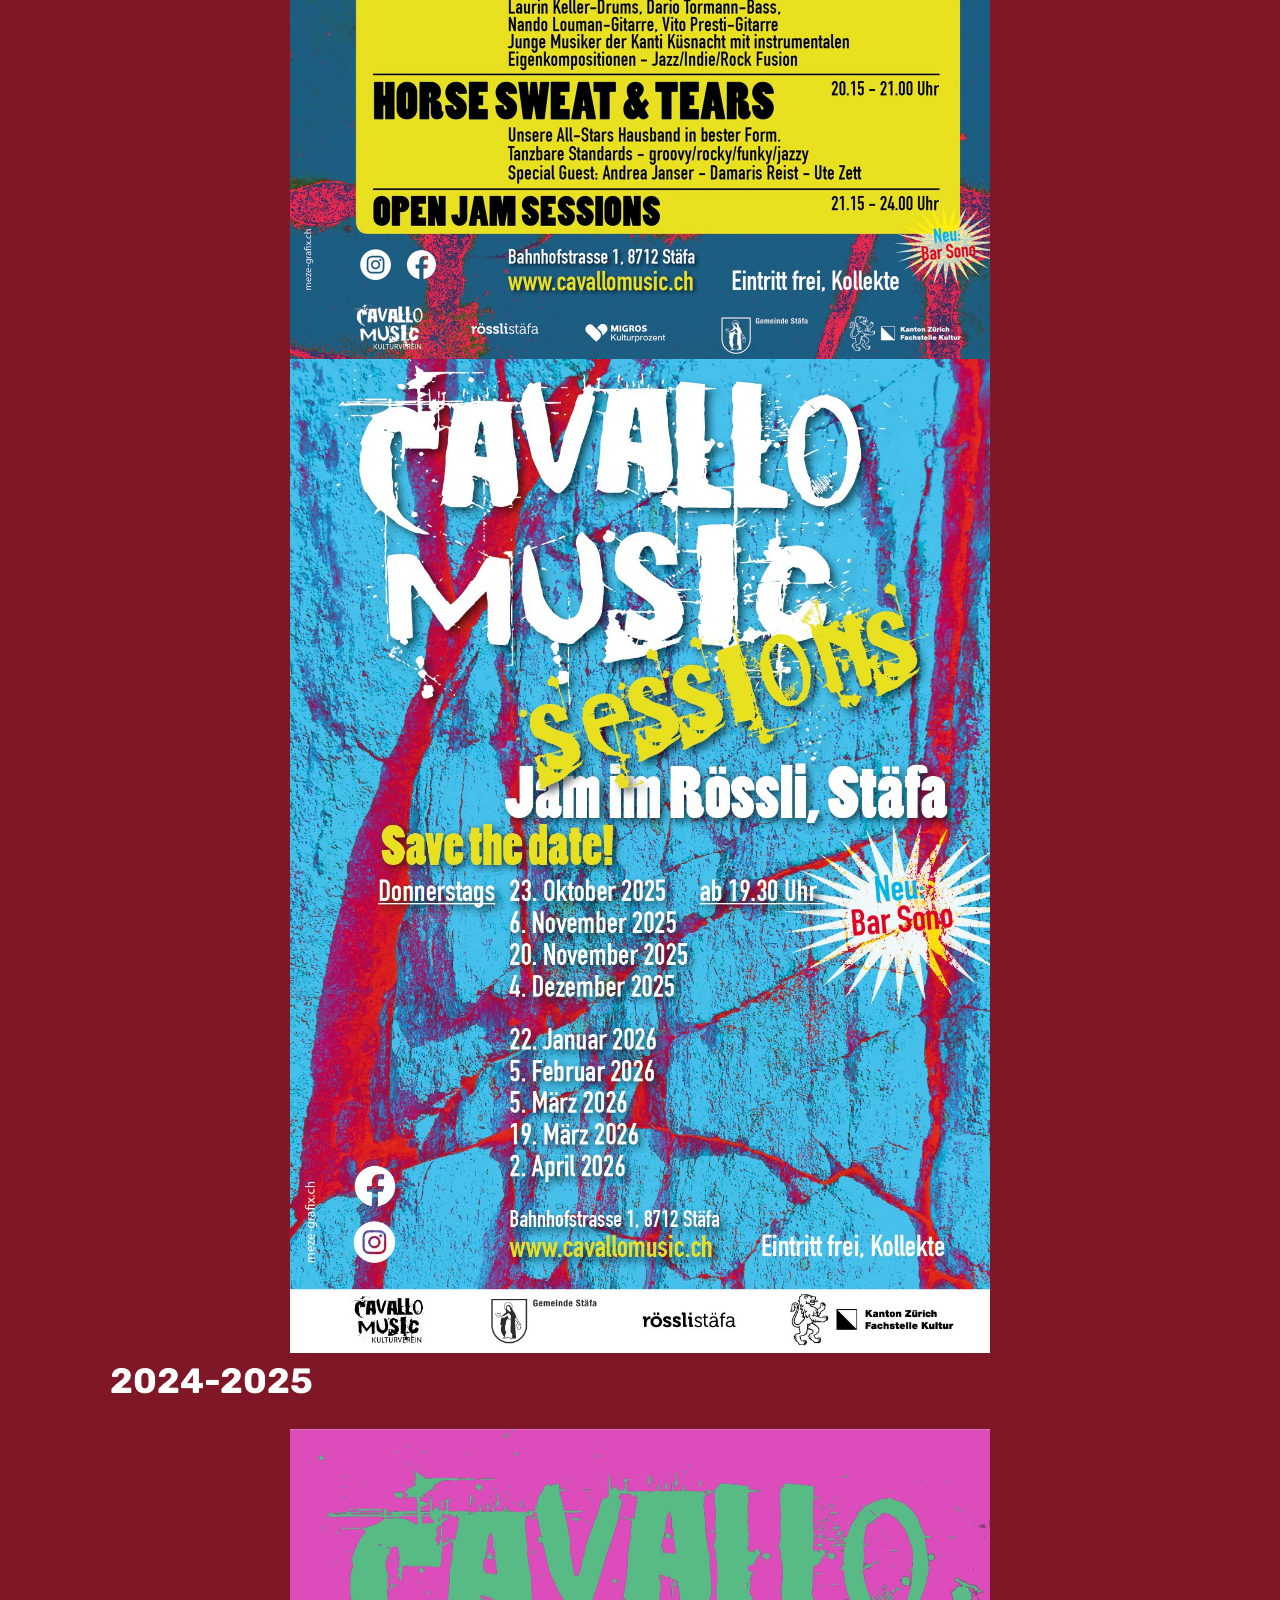
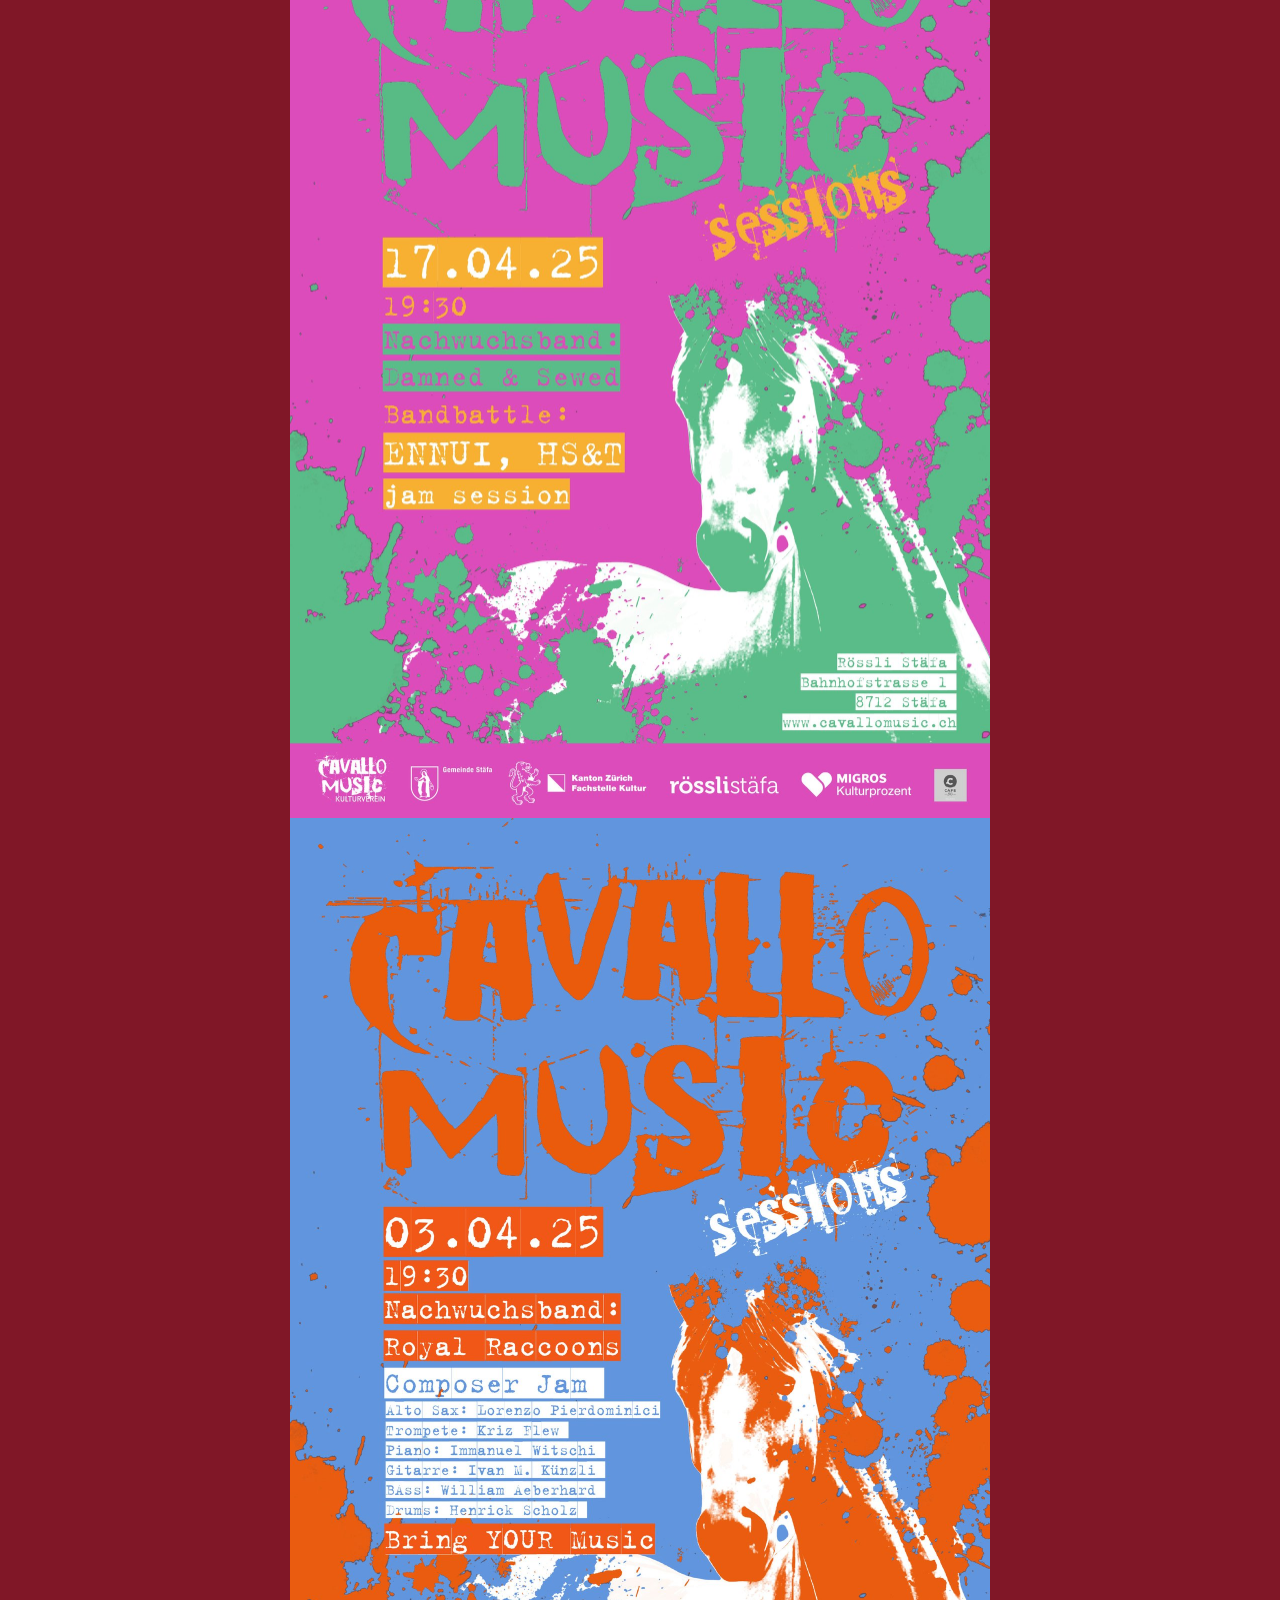
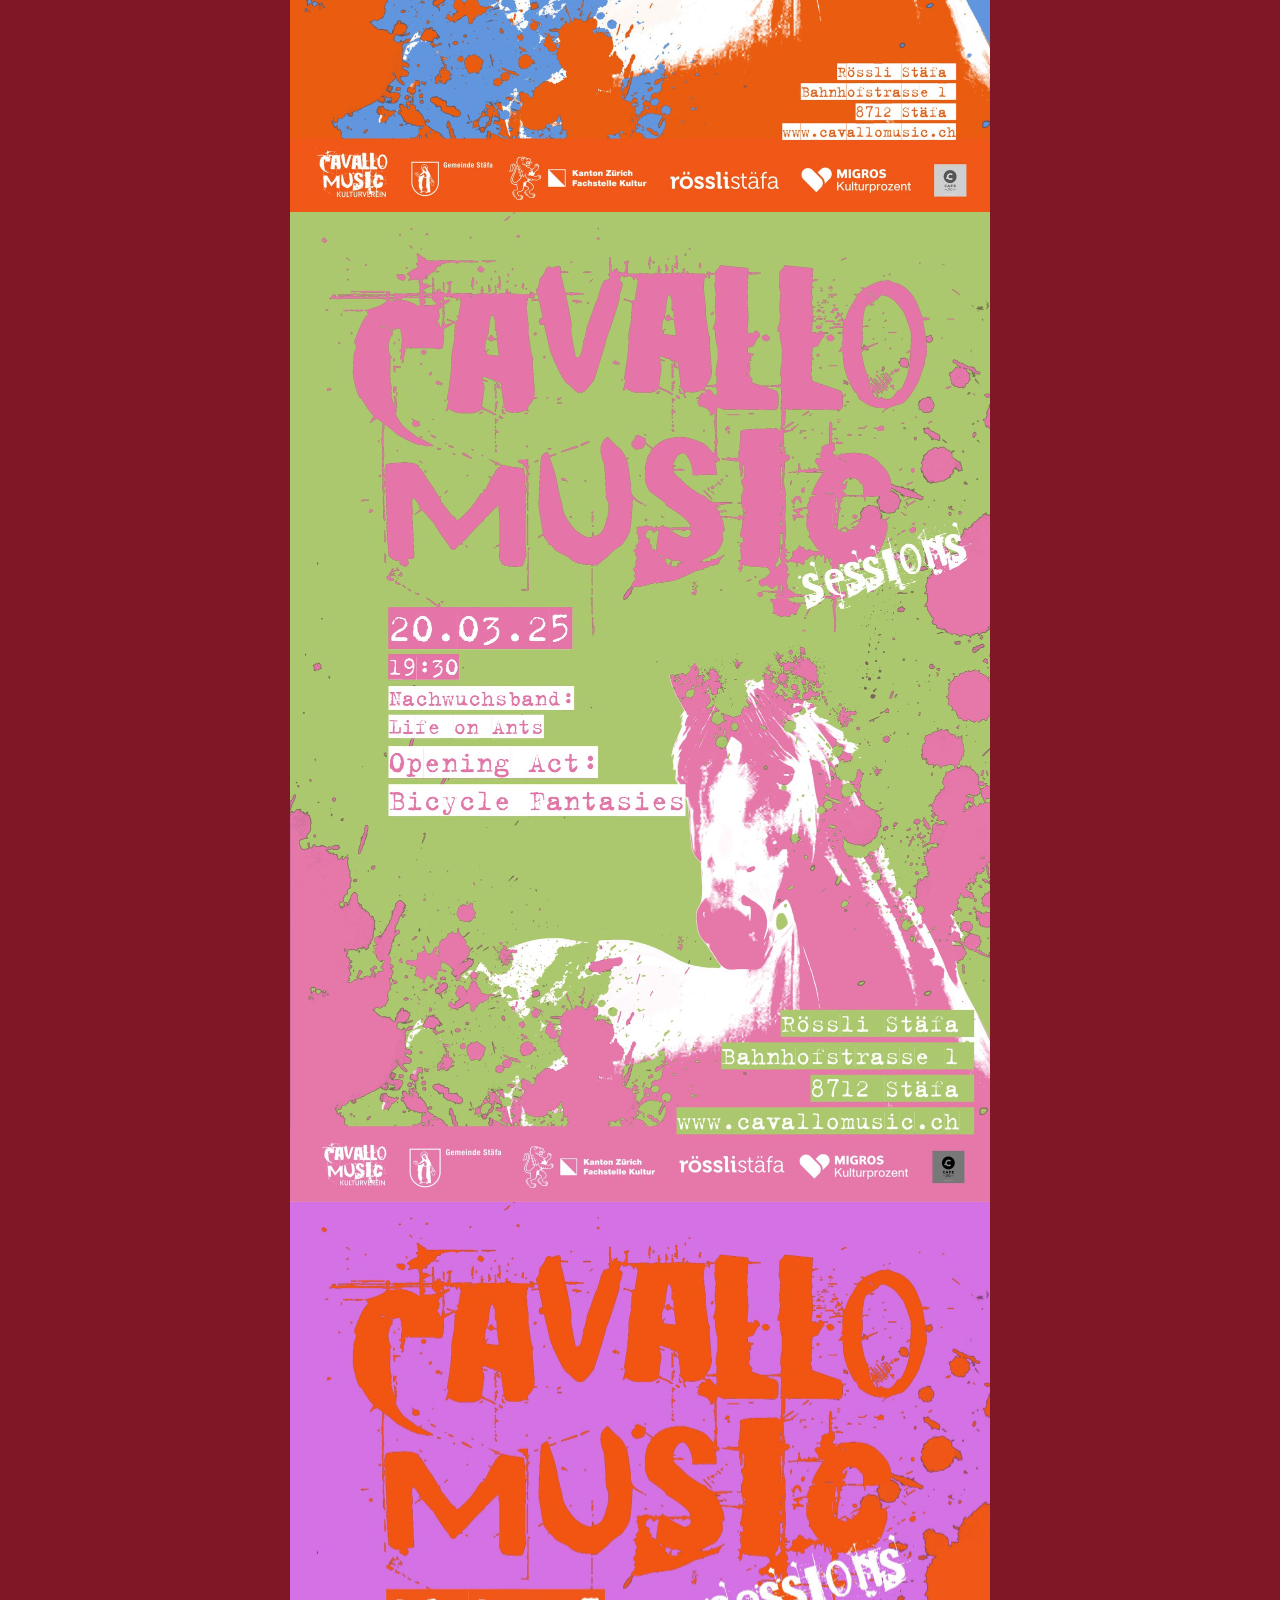
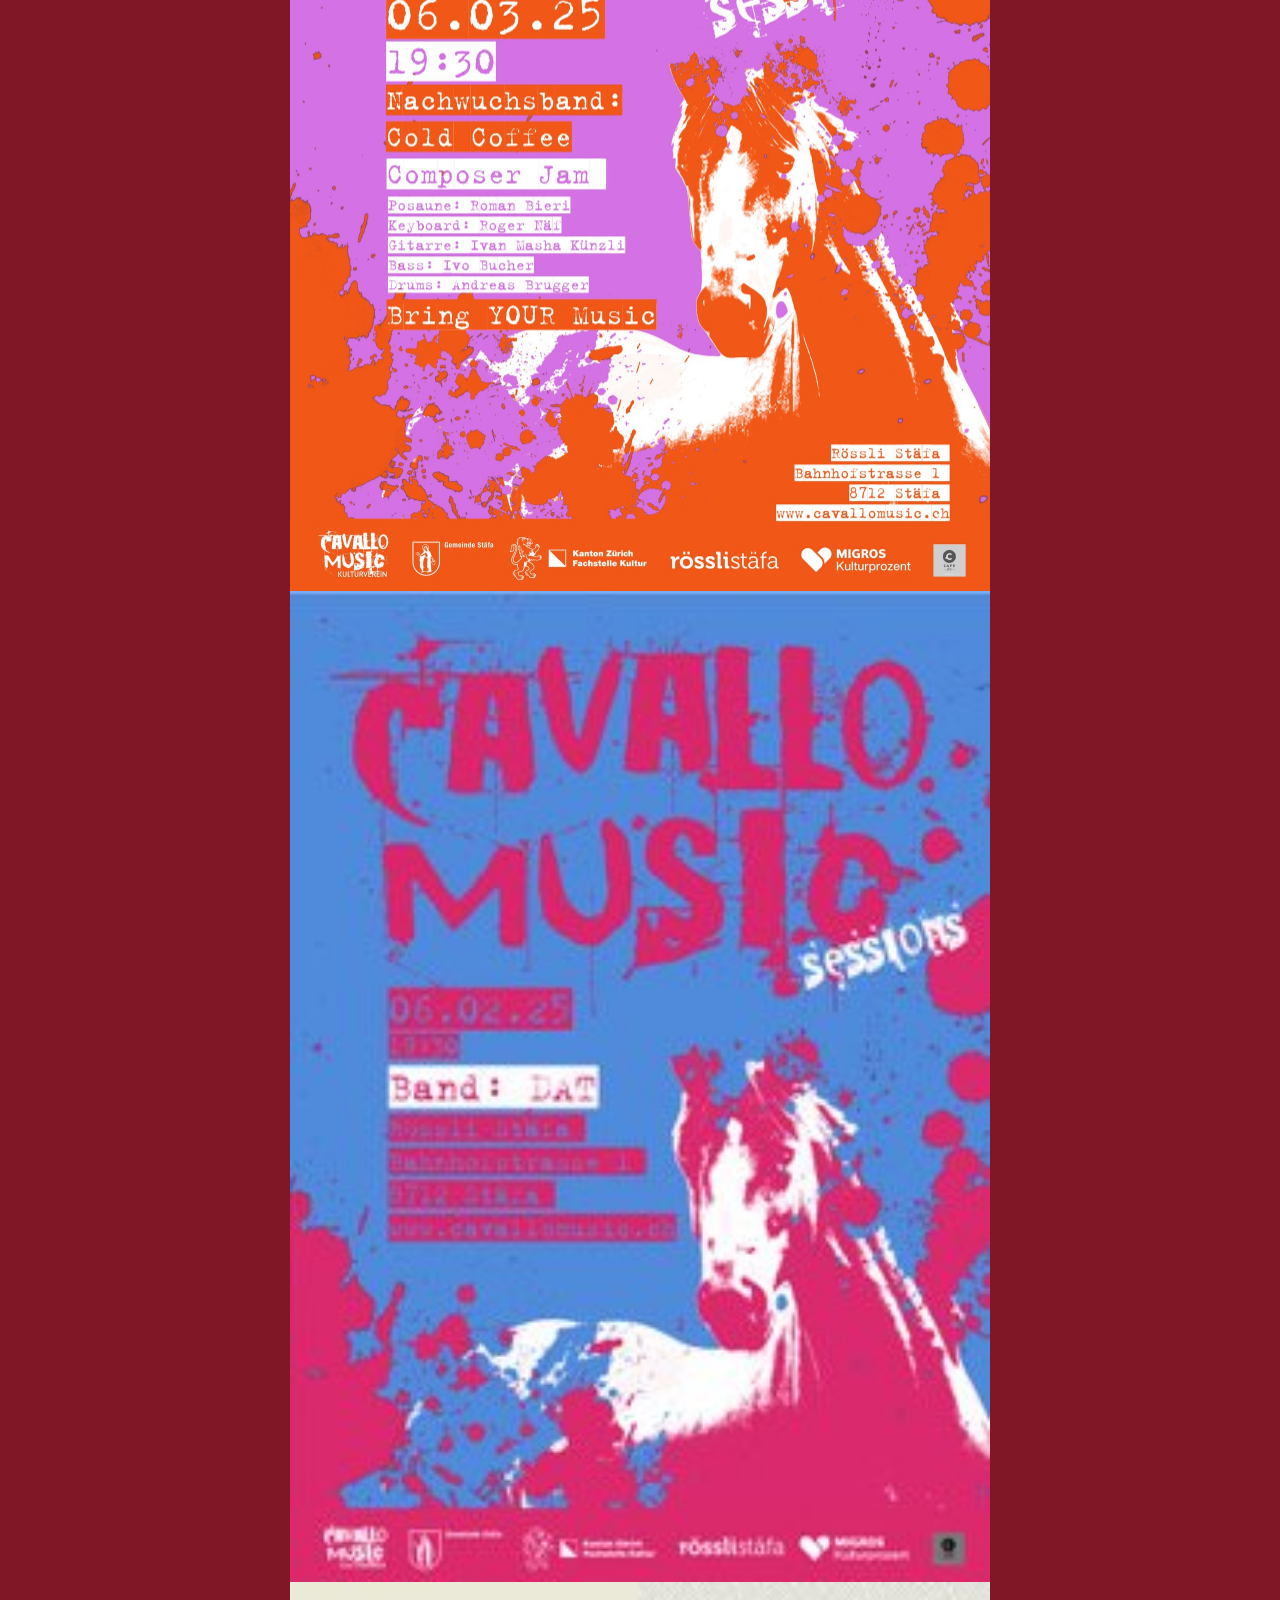
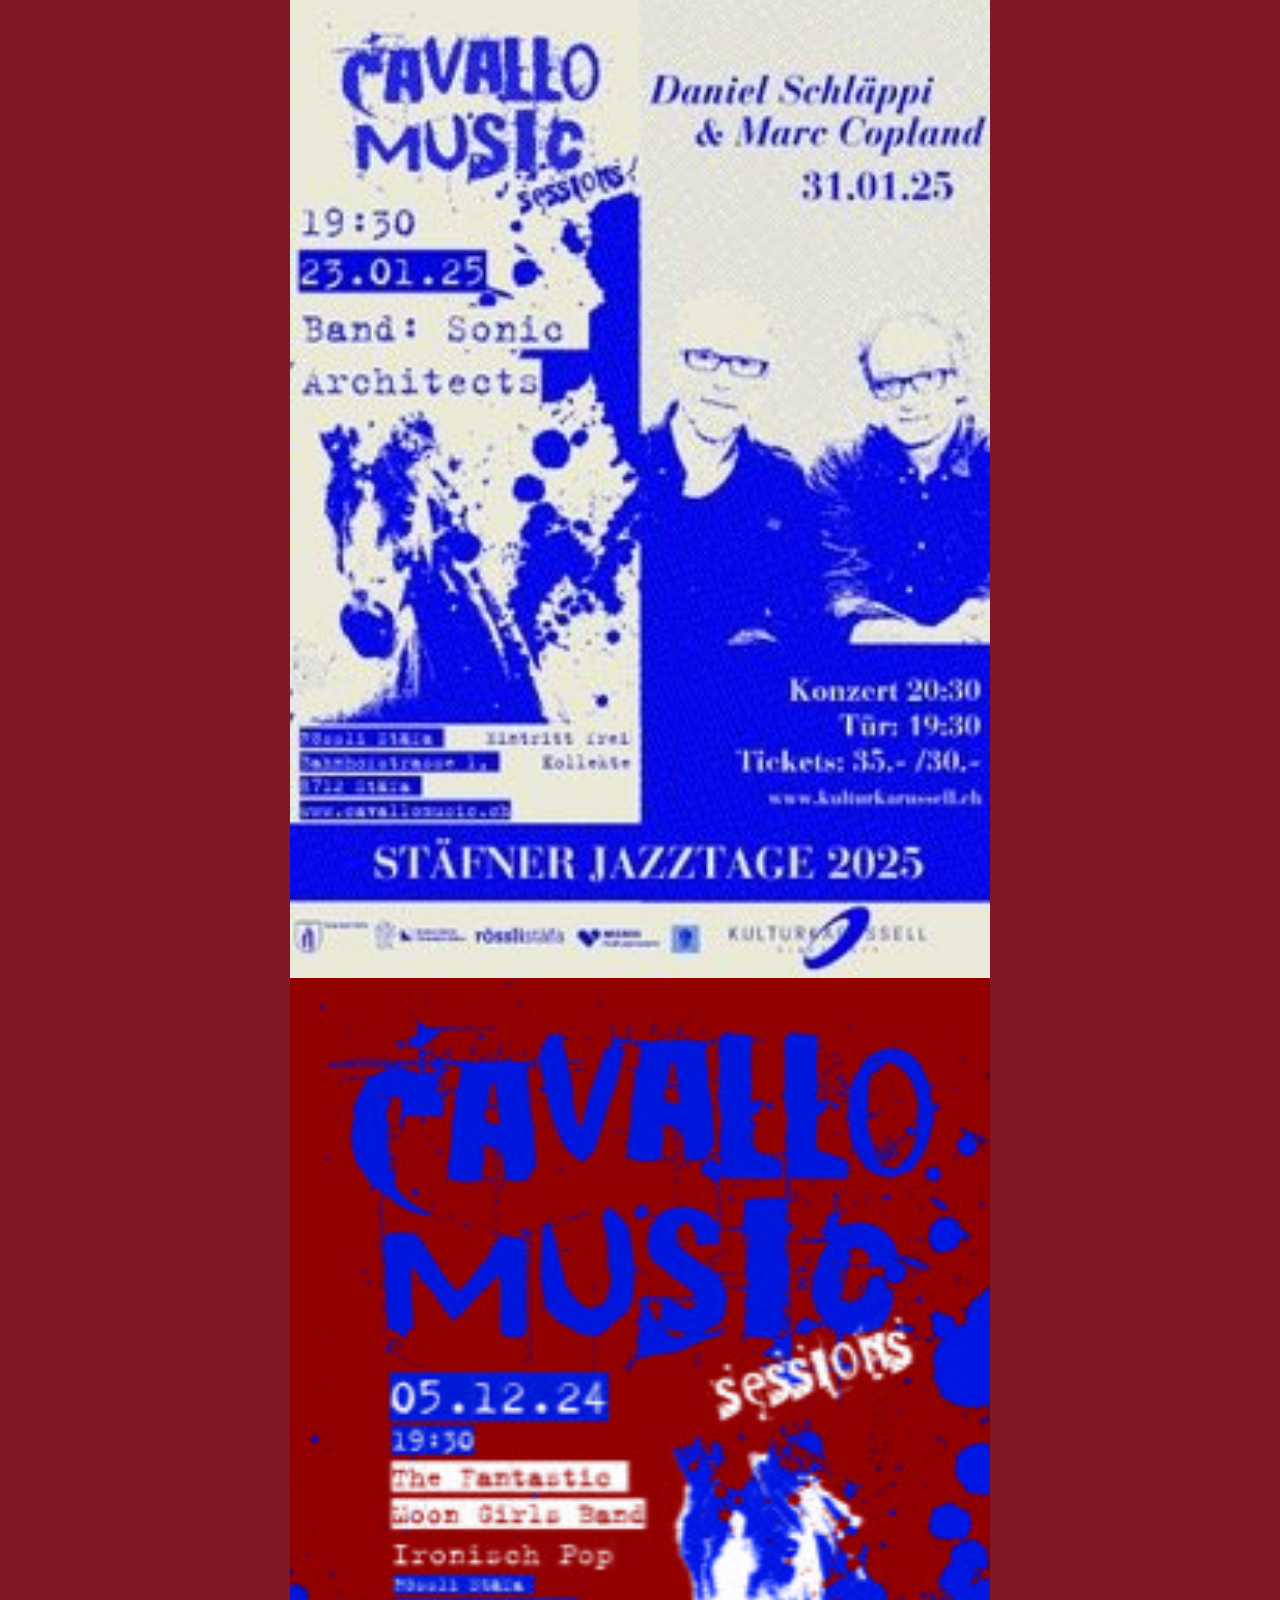
==== commit 868ccff7: "PROGRAMM instead of GIG" ====
--- a/archive.html
+++ b/archive.html
@@ -26,7 +26,7 @@
 <!-- Navigation -->
 <nav class="main-nav">
     <ul>
-        <li><a href="index.html">GIG</a></li>
+        <li><a href="index.html">PROGRAMM</a></li>
         <li><a href="jam.html">JAM</a></li>
         <li><a href="composer-jam.html">COMPOSER-JAM</a></li>
         <li><a href="membership.html">MITGLIEDSCHAFT</a></li>
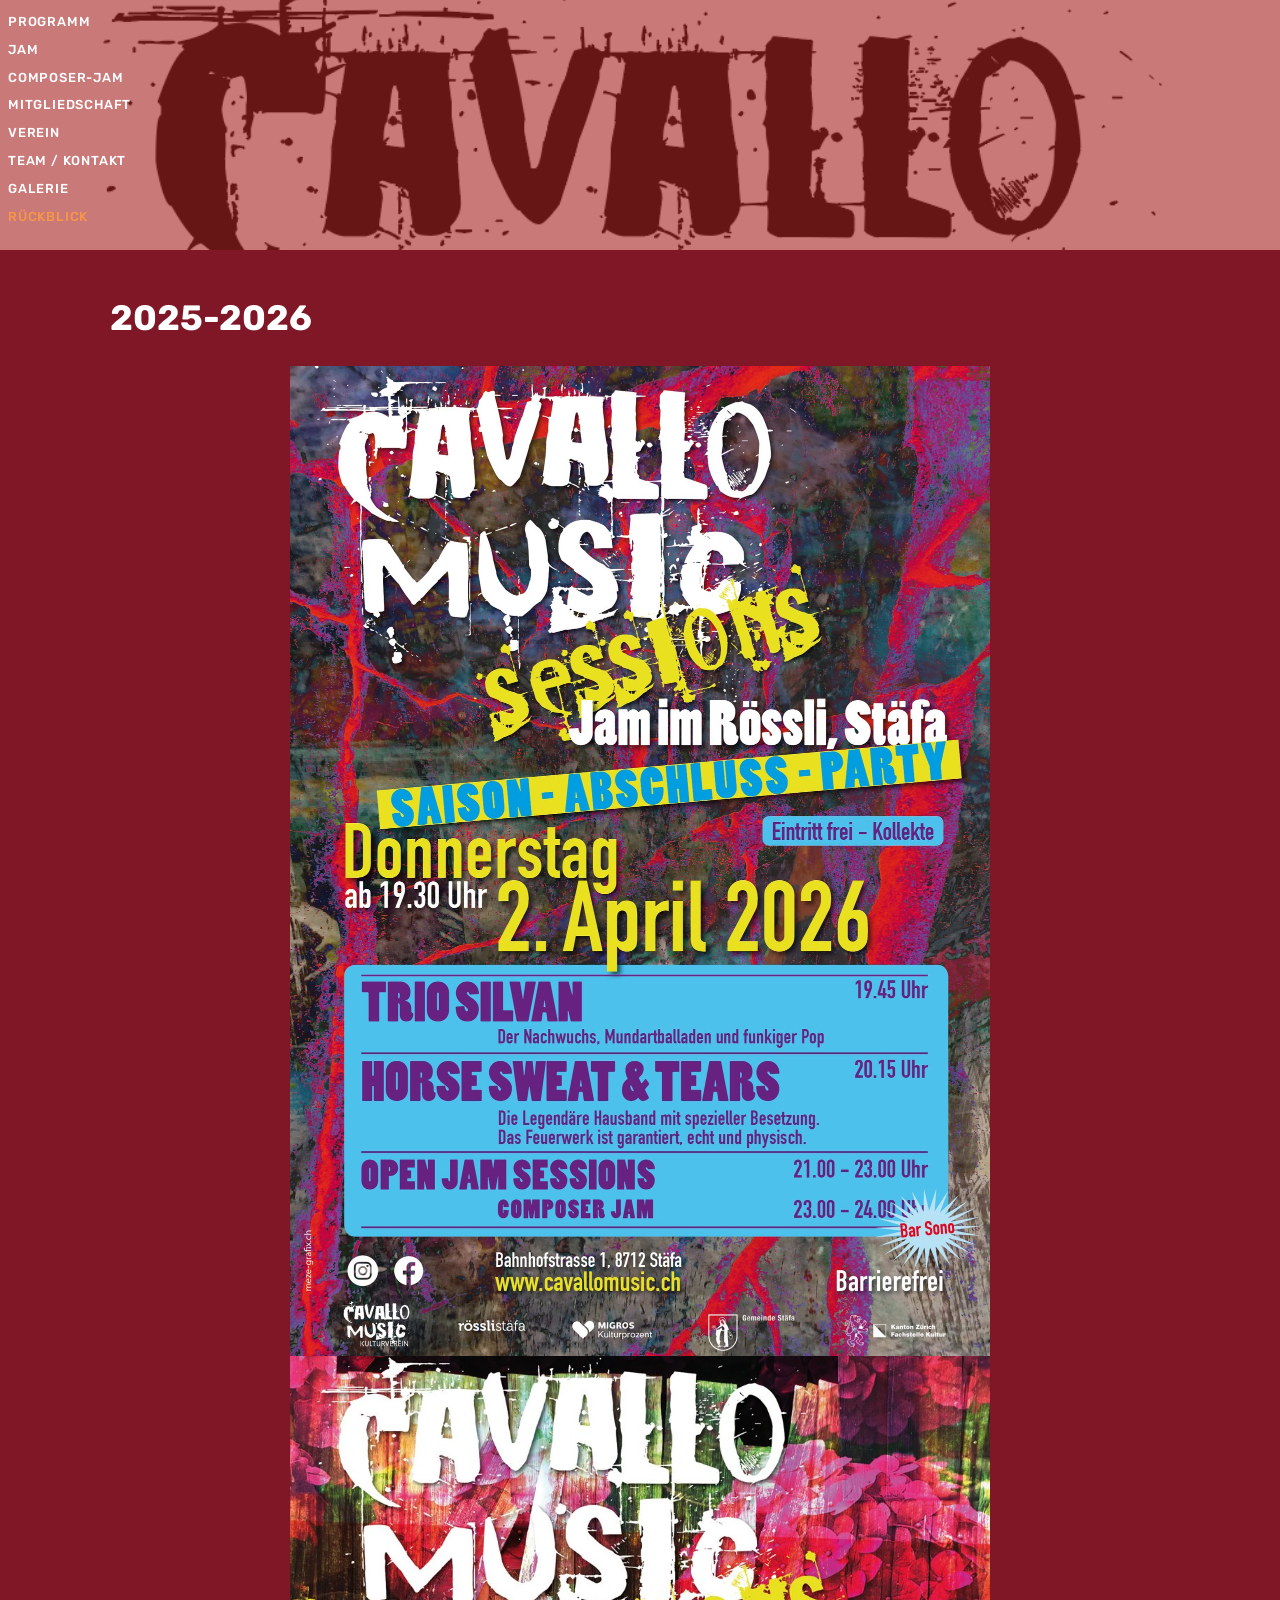
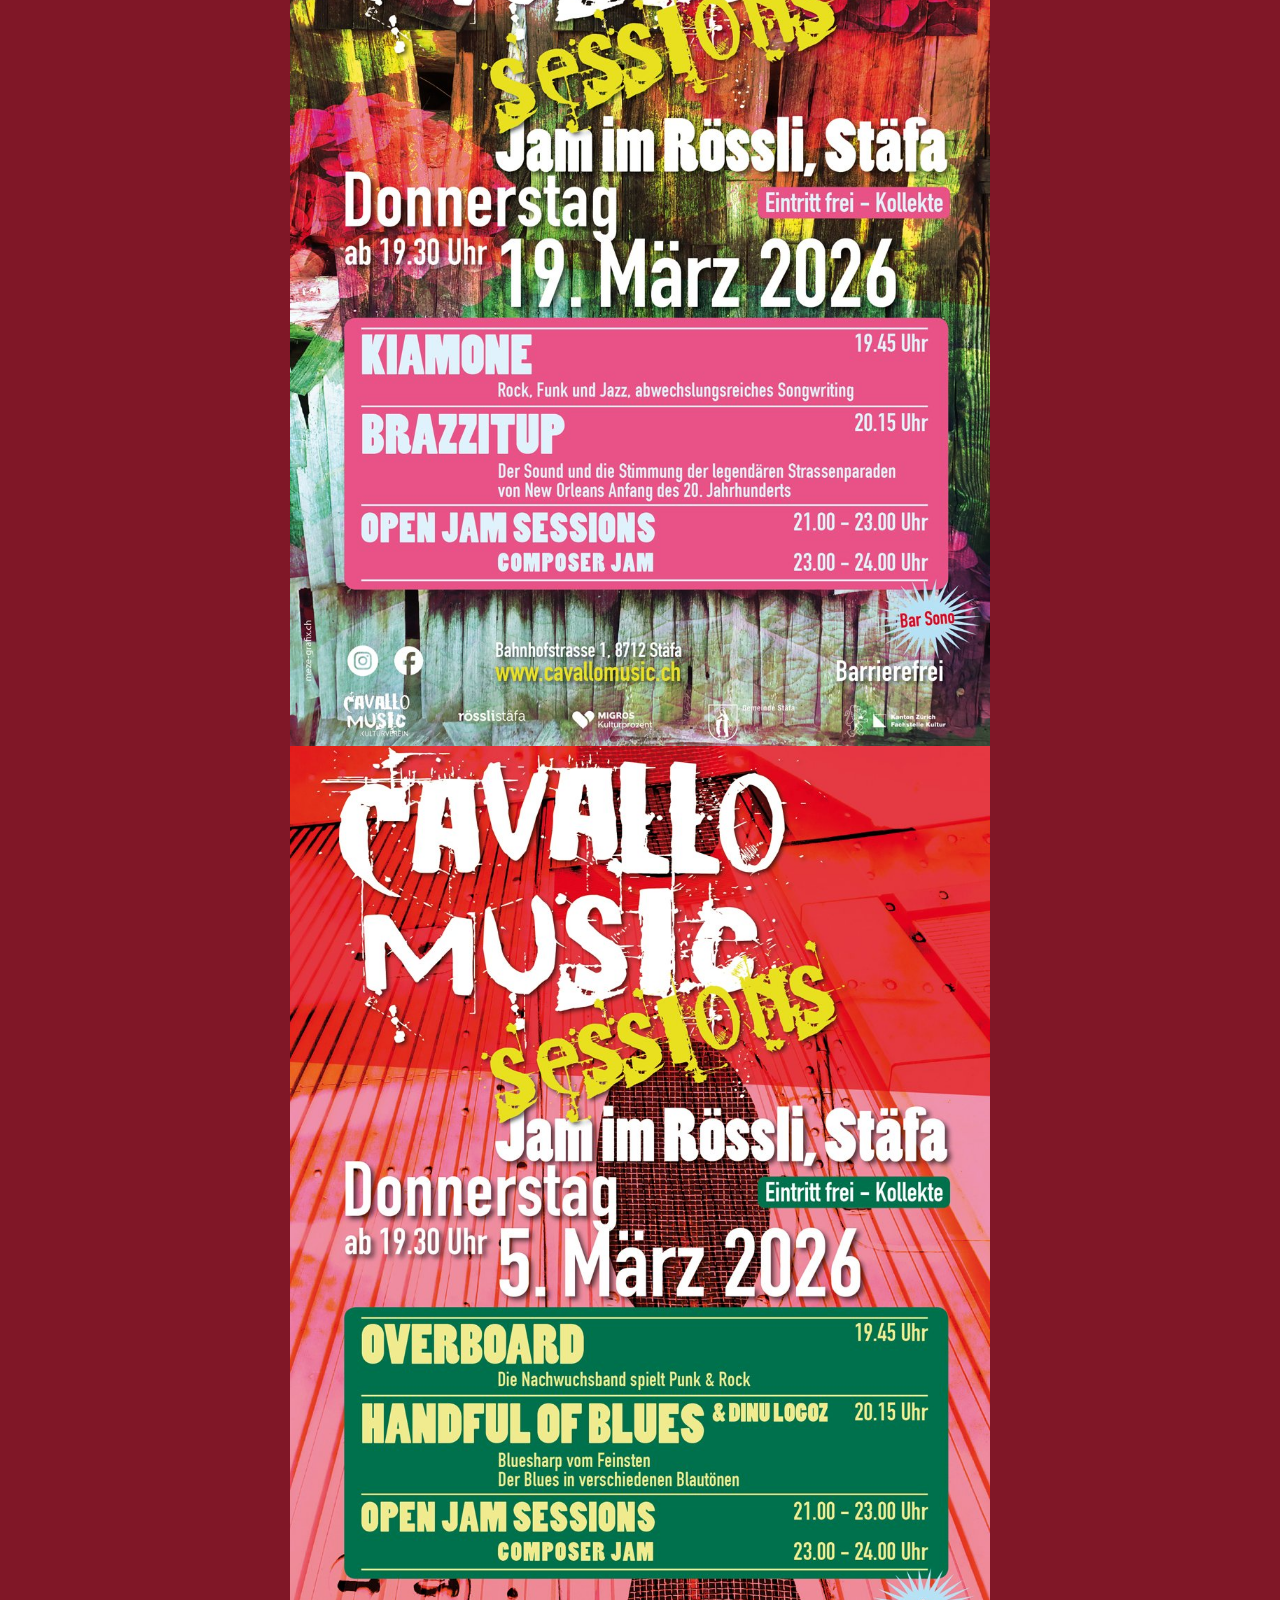
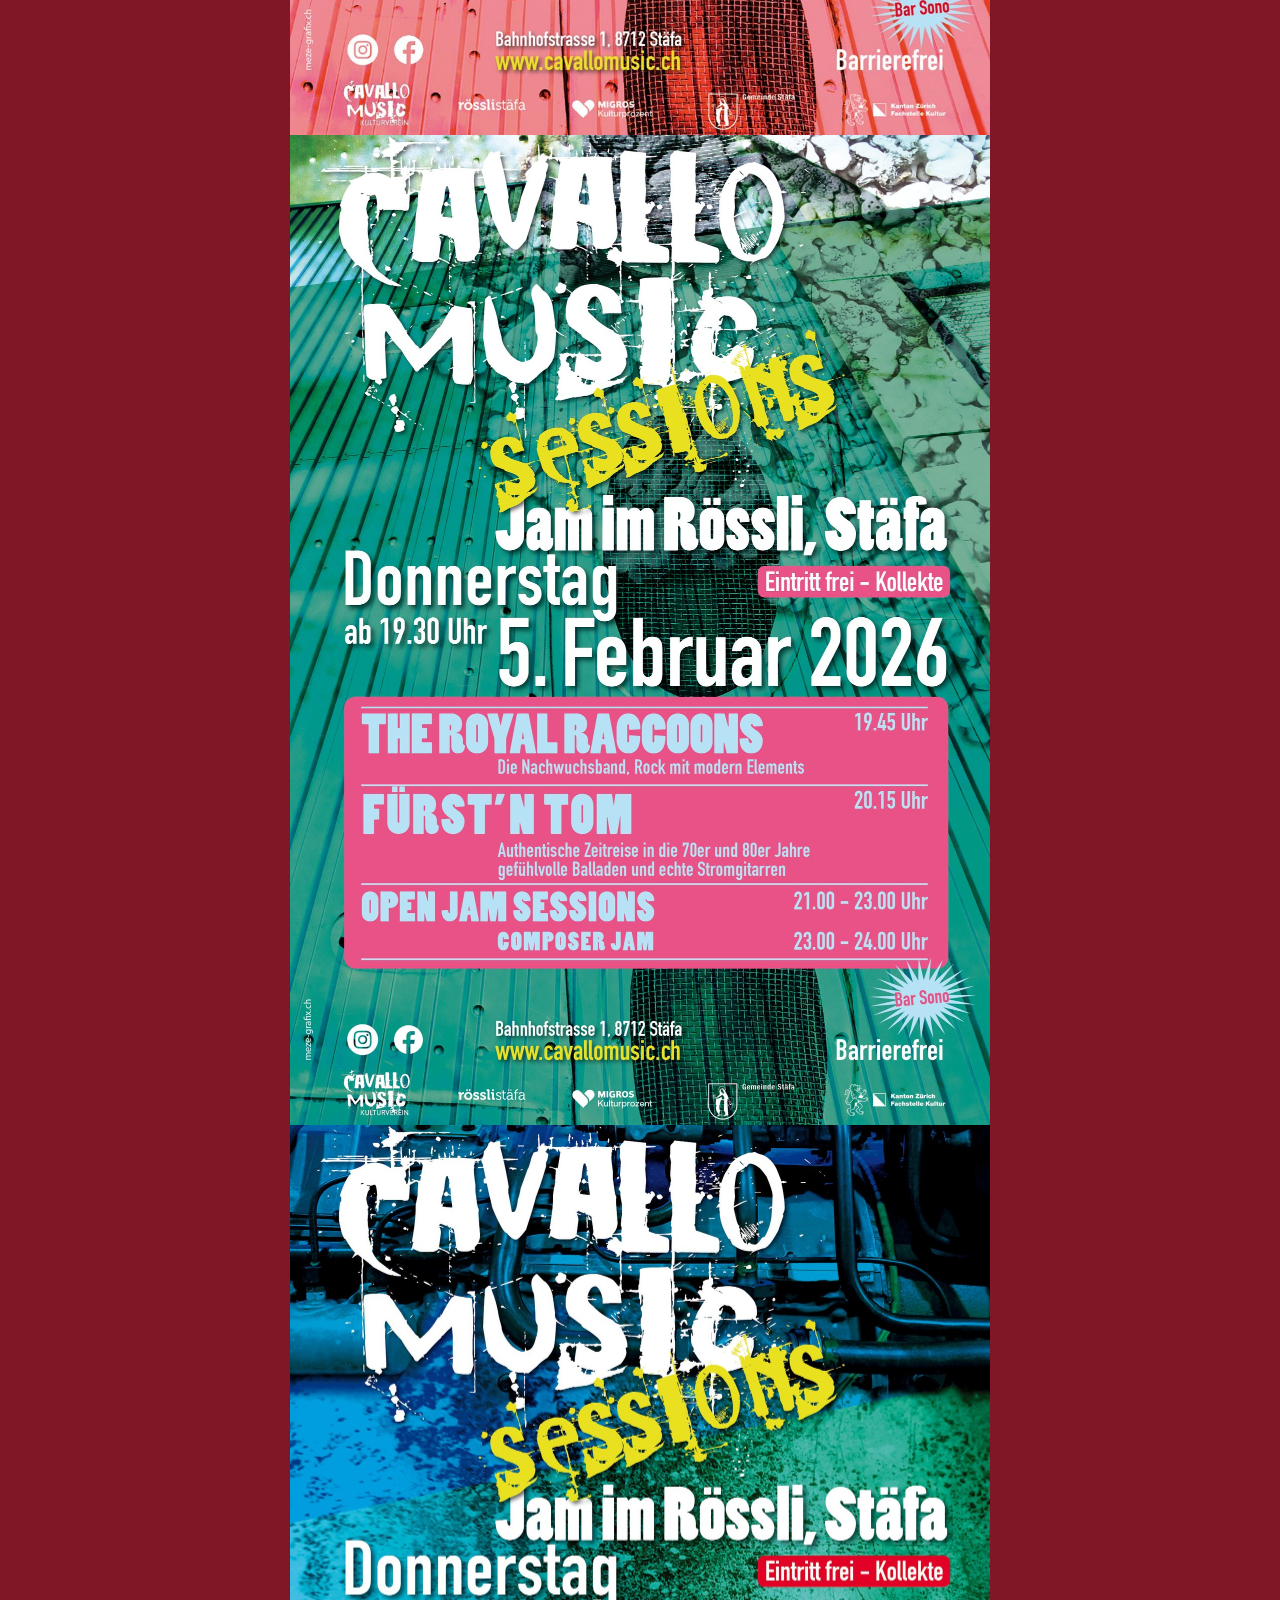
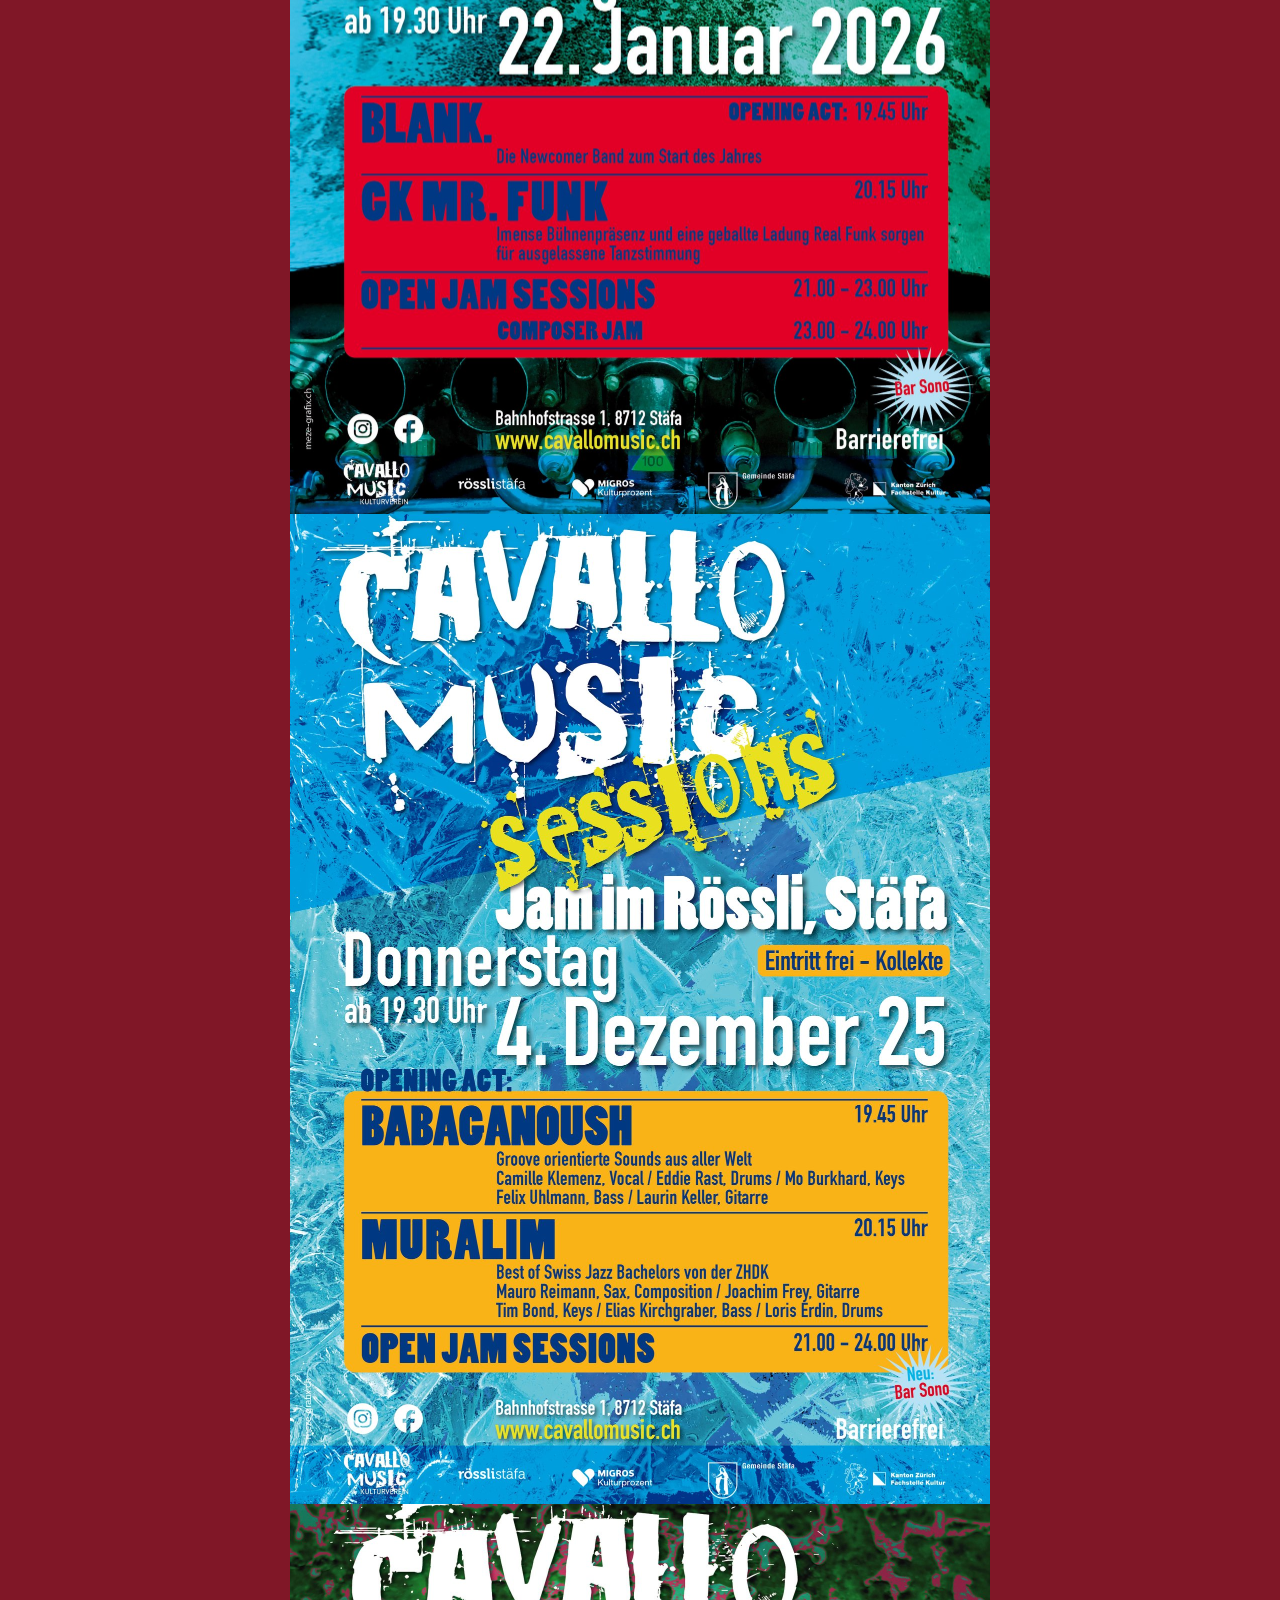
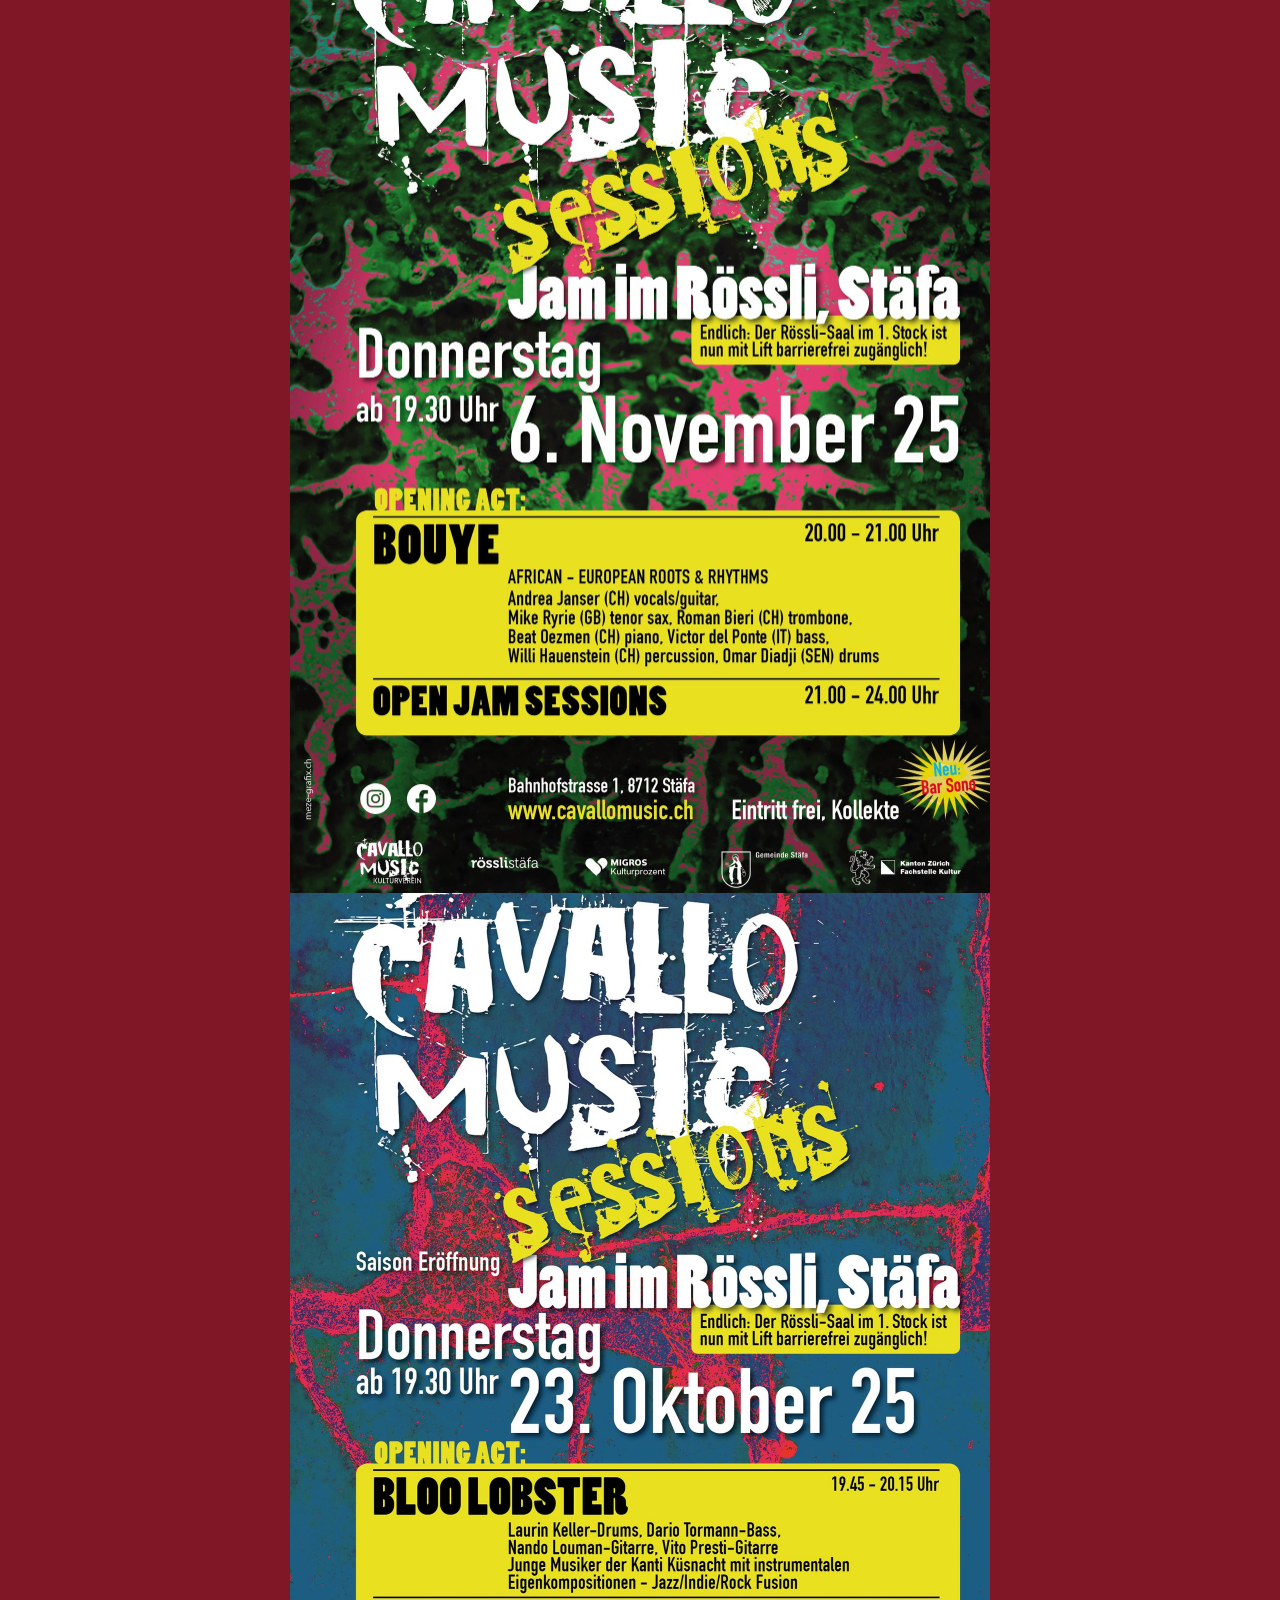
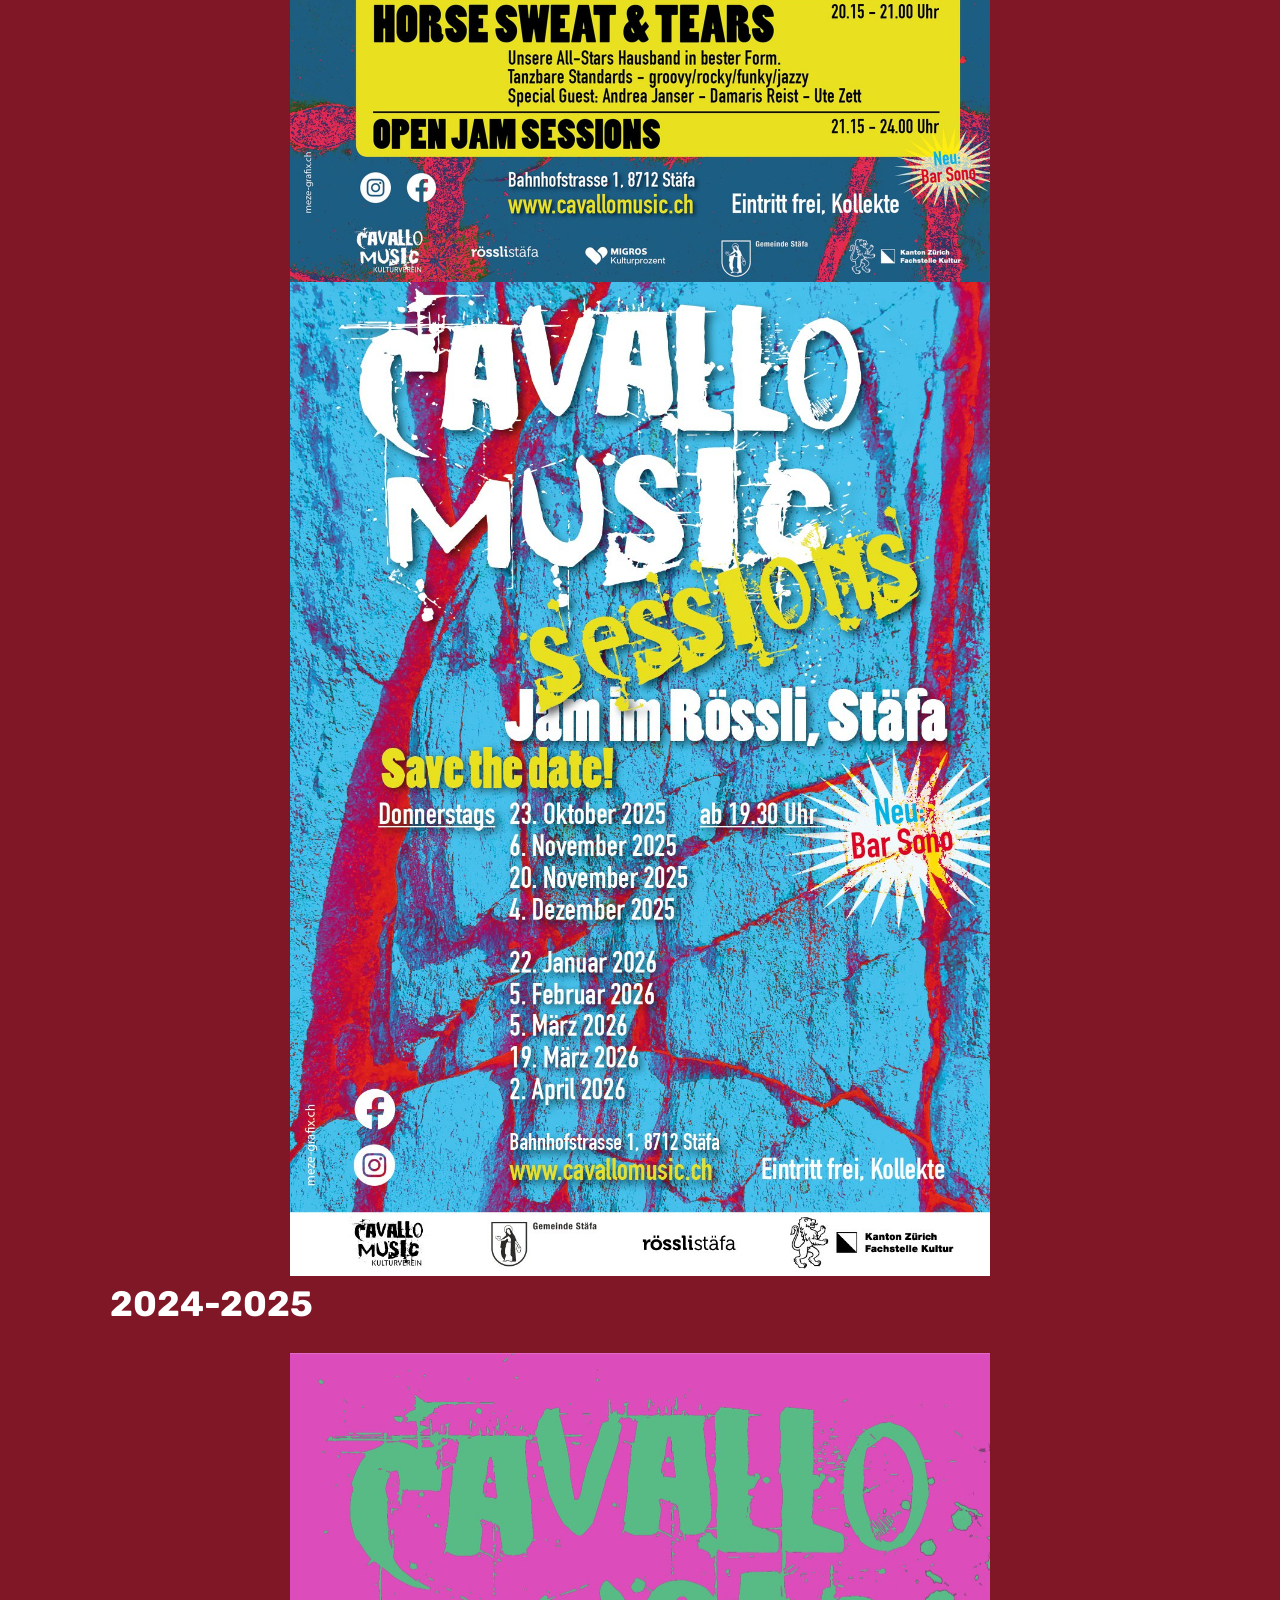
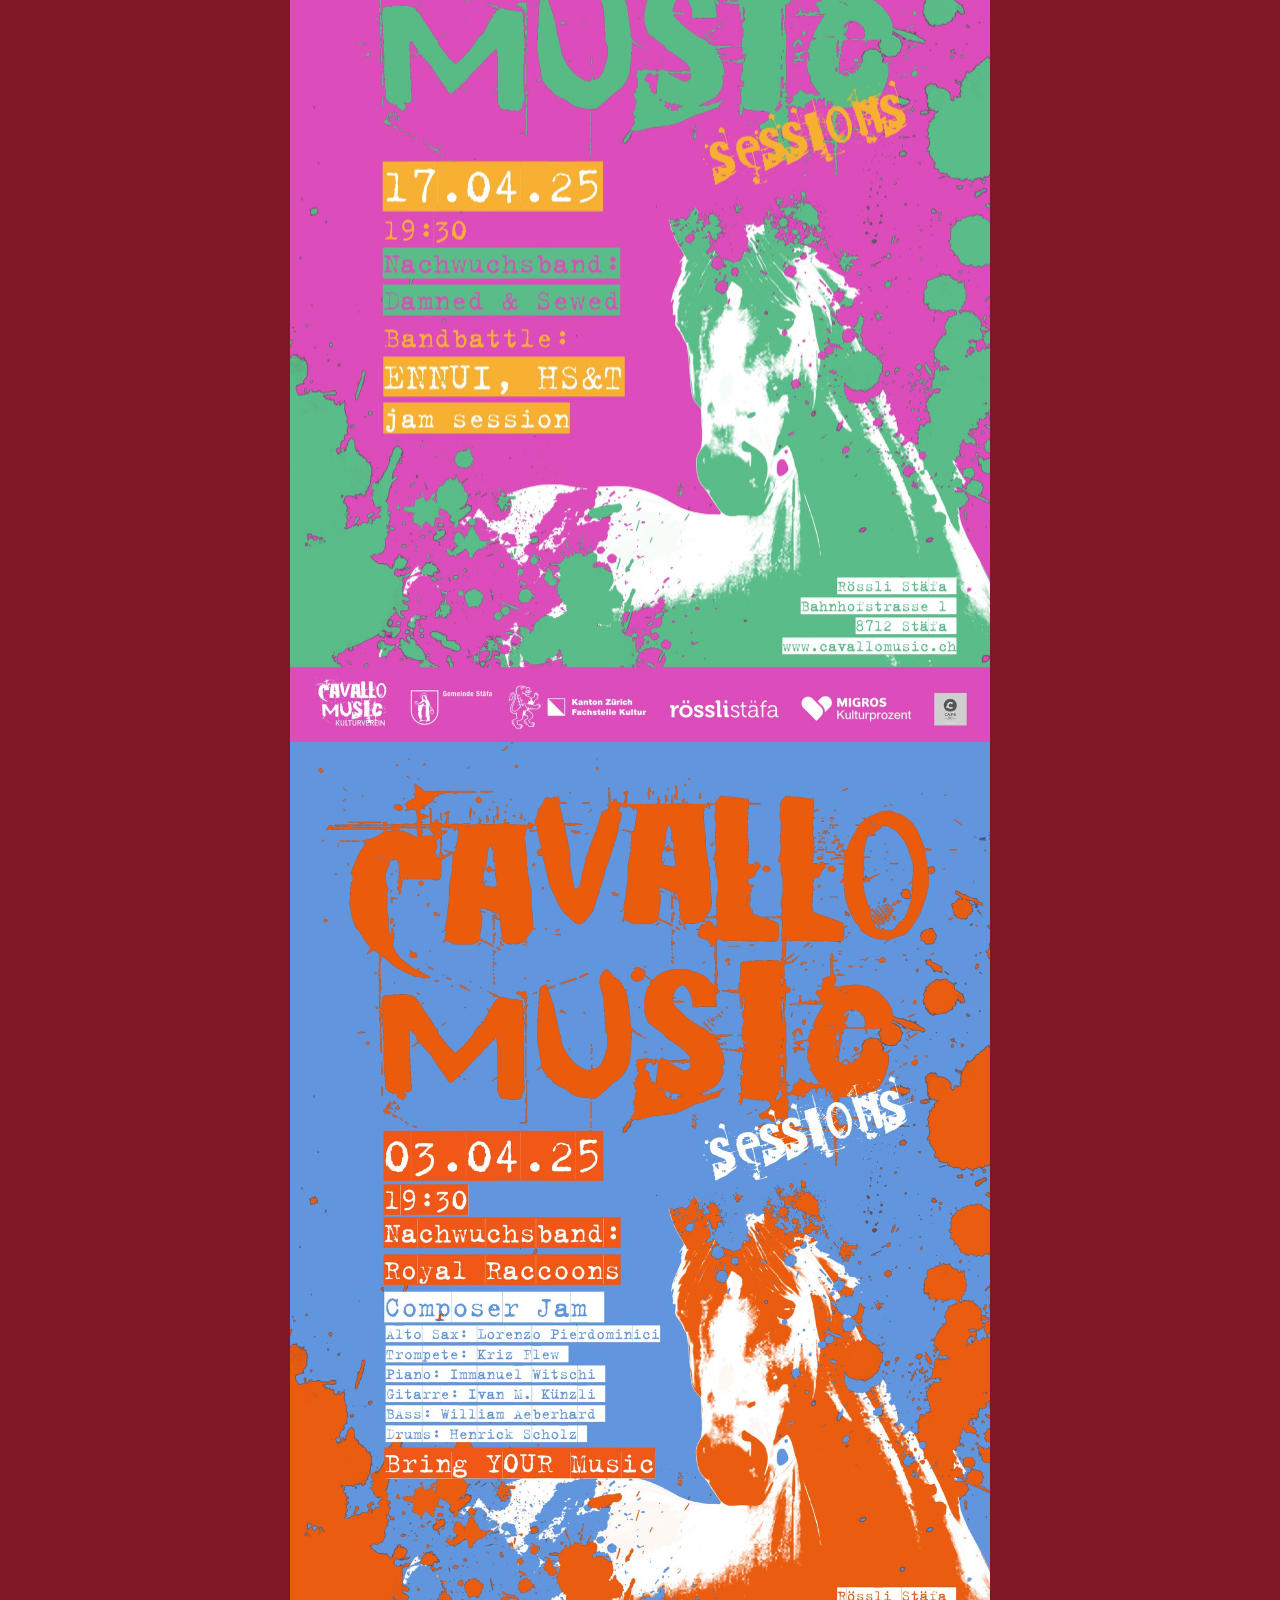
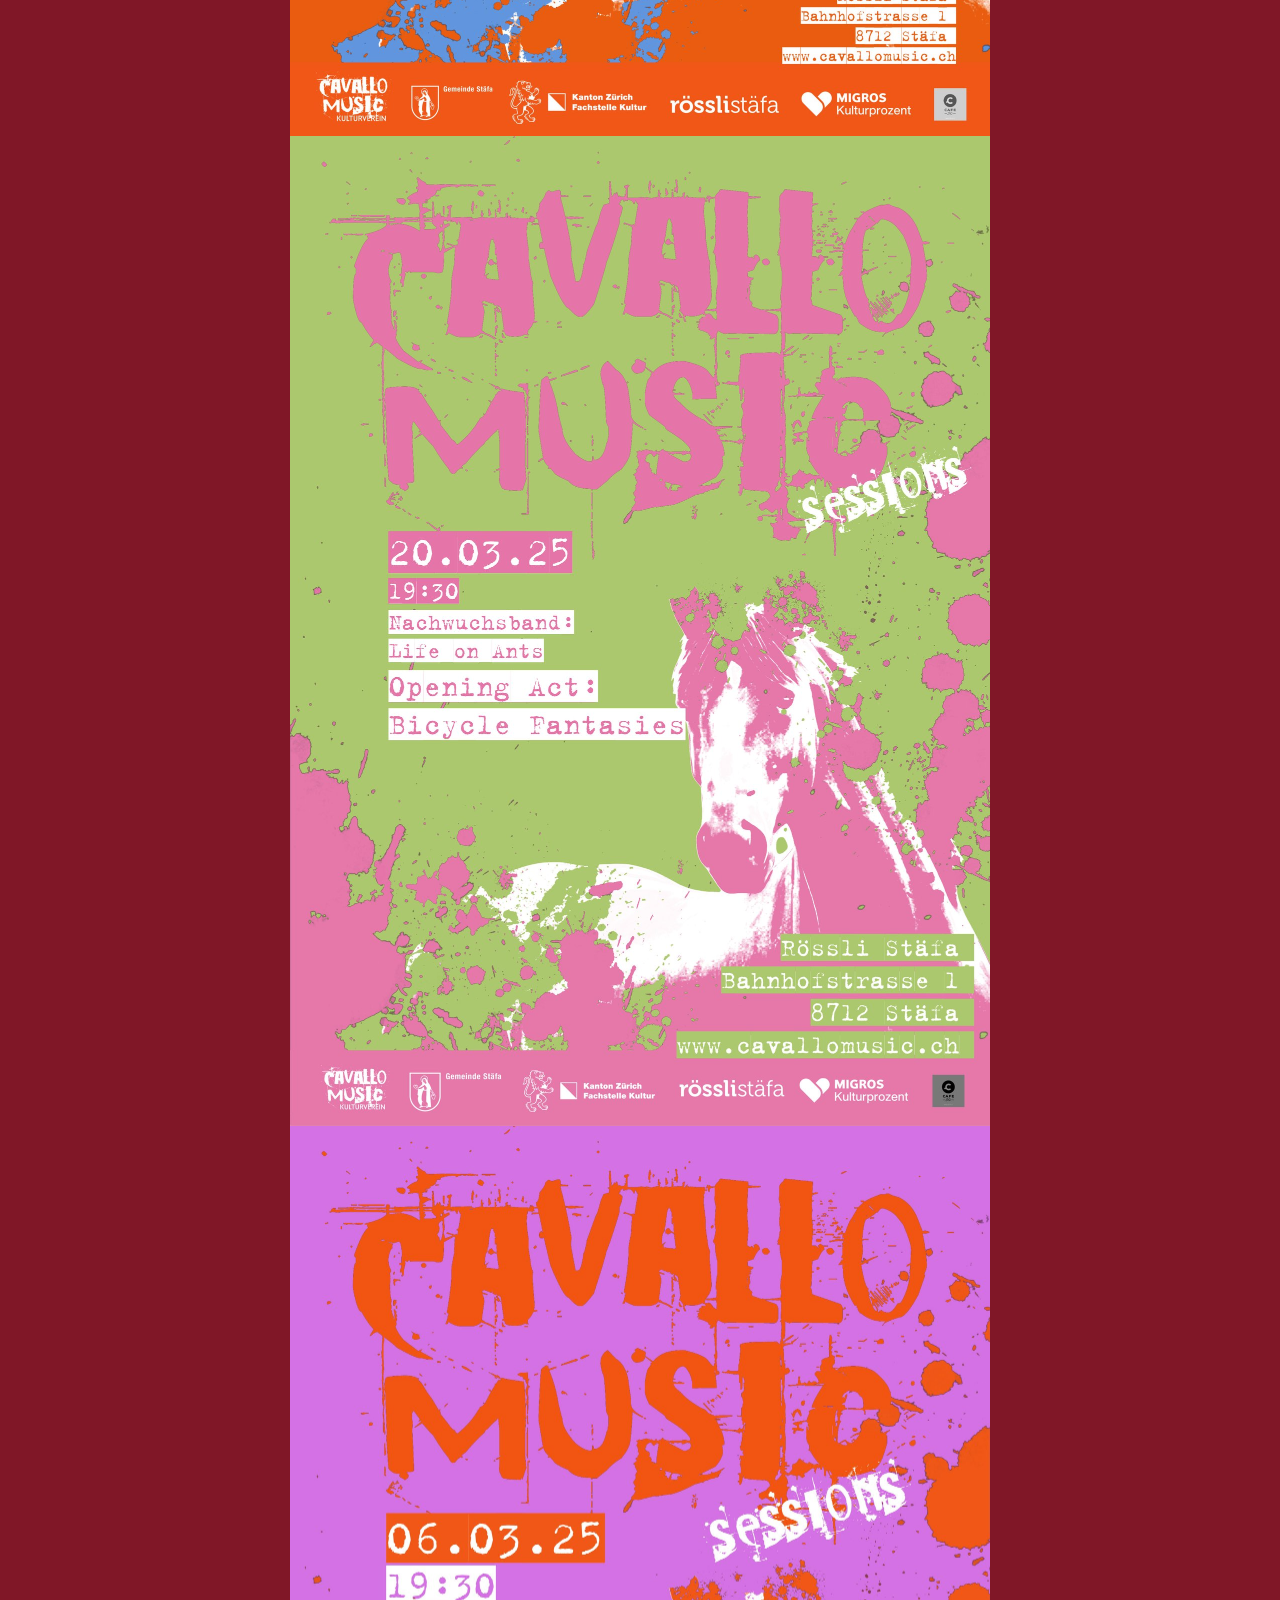
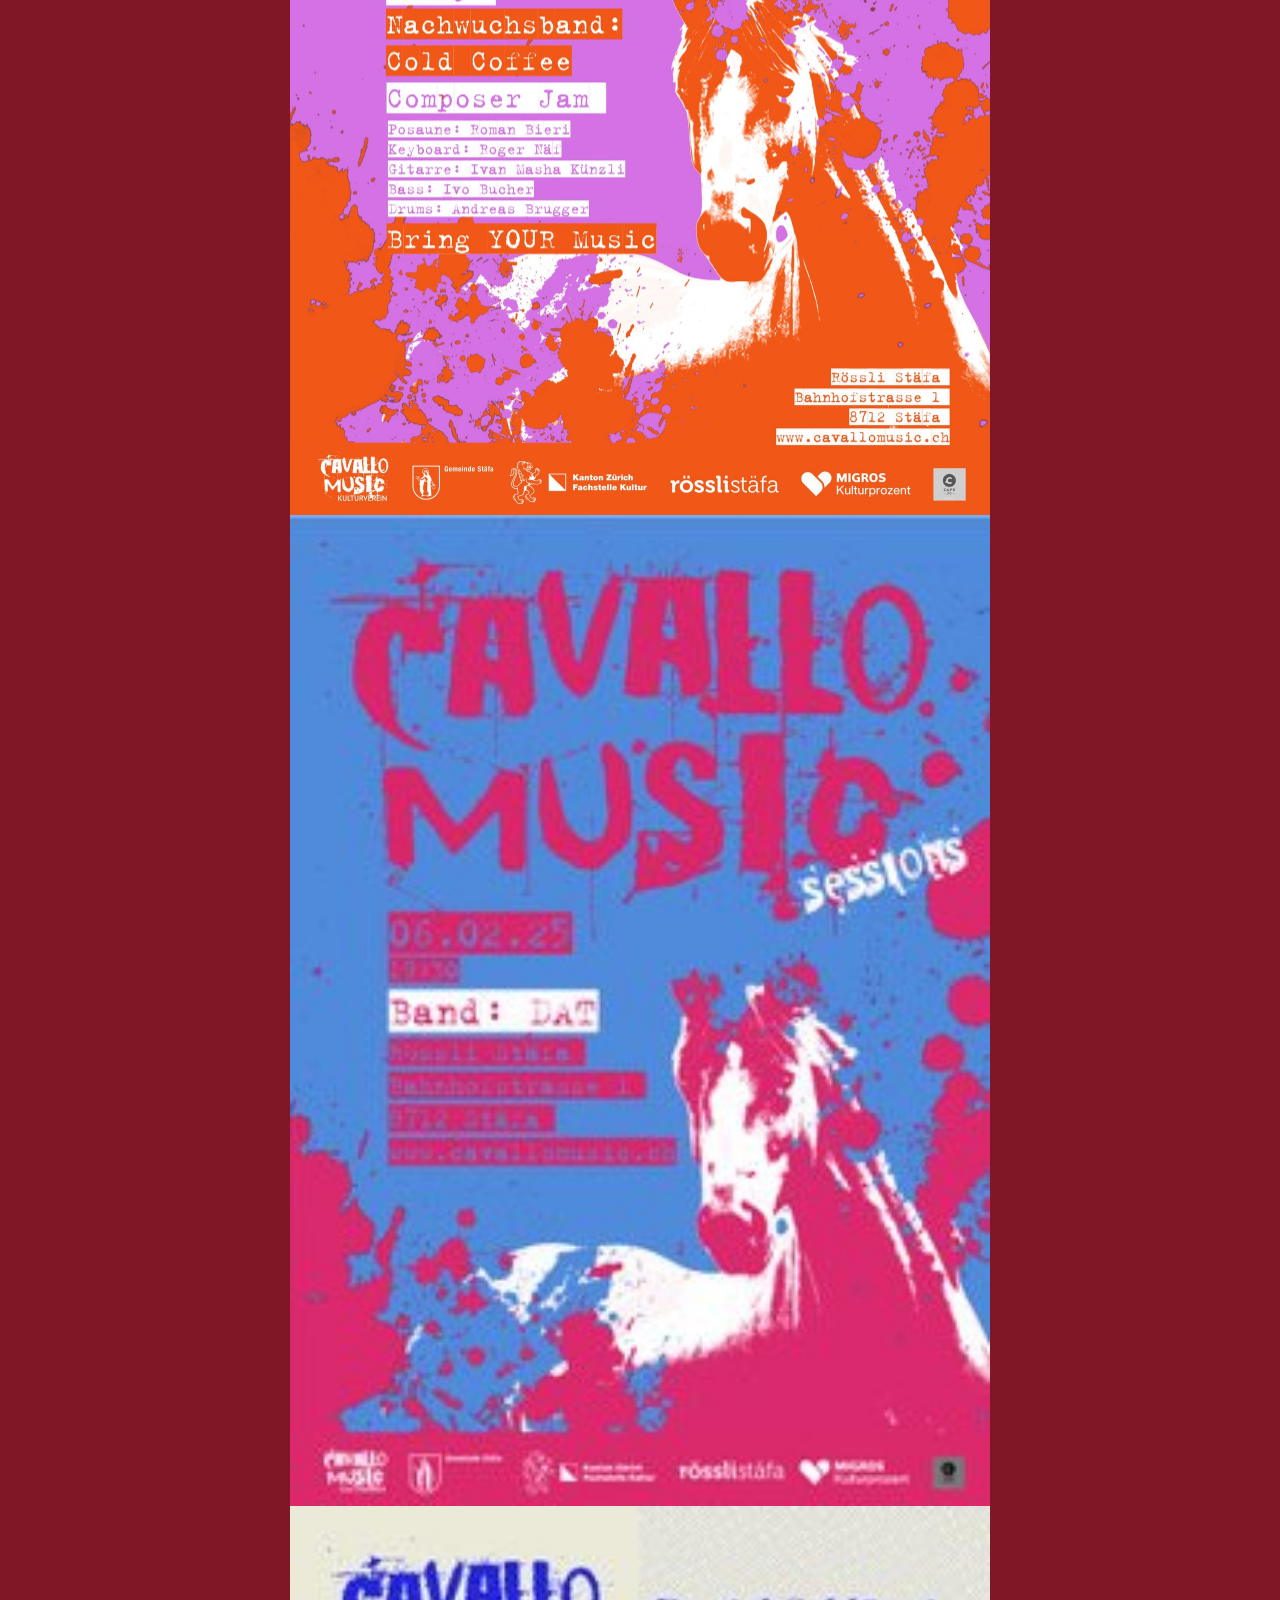
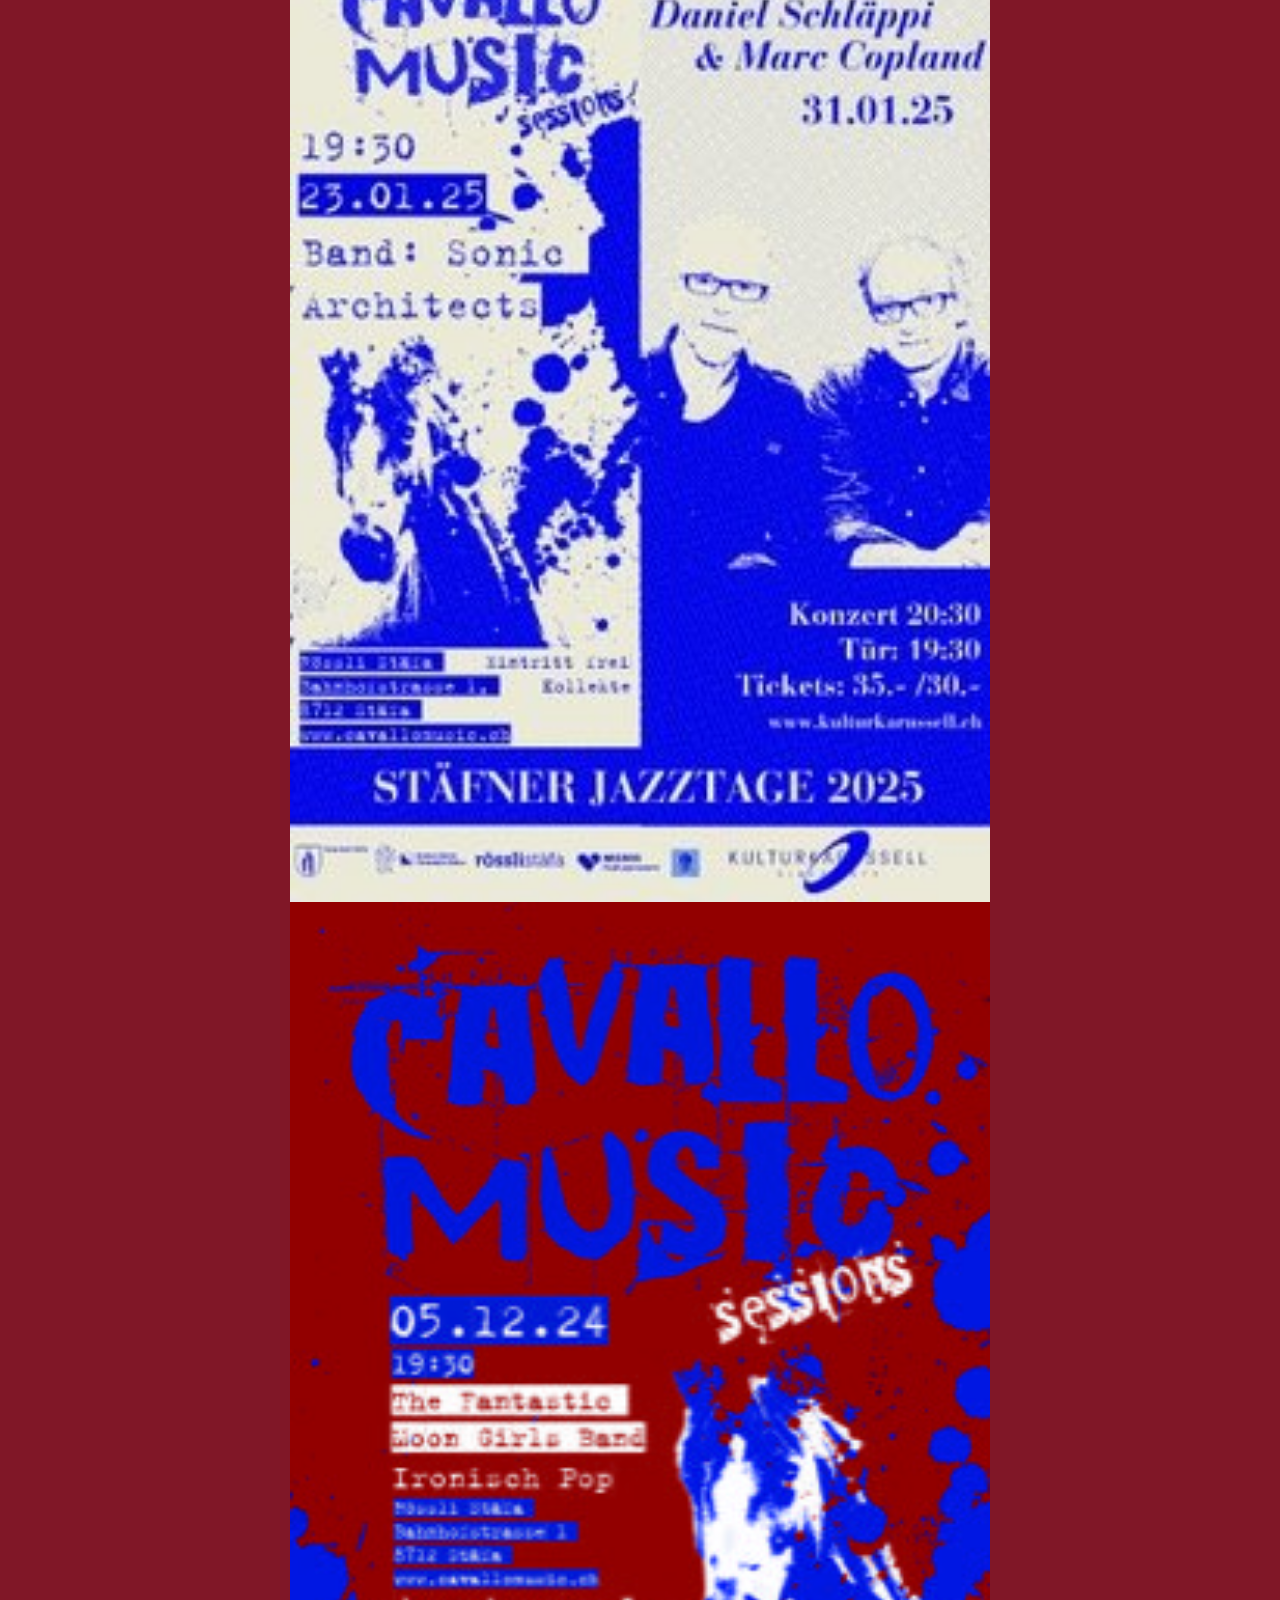
==== commit 02d67fa5: "Multiple small fixes" ====
--- a/archive.html
+++ b/archive.html
@@ -32,15 +32,12 @@
         <li><a href="membership.html">MITGLIEDSCHAFT</a></li>
         <li><a href="verein.html">VEREIN</a></li>
         <li><a href="kontakt.html">TEAM / KONTAKT</a></li>
-        <li><a href="gallery.html">Galerie</a></li>
-        <li><a href="archive.html" class="active">Jam Sessions 2013-2026</a></li>
+        <li><a href="gallery.html">GALERIE</a></li>
+        <li><a href="archive.html" class="active">RÜCKBLICK</a></li>
     </ul>
 </nav>
 
 <main class="content">
-
-    <h2>CAVALLO JAM SESSIONS DER LETZEN JAHRE</h2>
-    <p>
     <h2>2025-2026</h2>
         <img class="full-width-img" src="pictures/past sessions/2026-04-02-cbf3eb30-9449-43ad-97f0-74b971a2b69a.jpg">
         <img class="full-width-img" src="pictures/past sessions/2026-03-19-1a3fb62d-a935-45ad-ace9-eff94867114c.jpg">
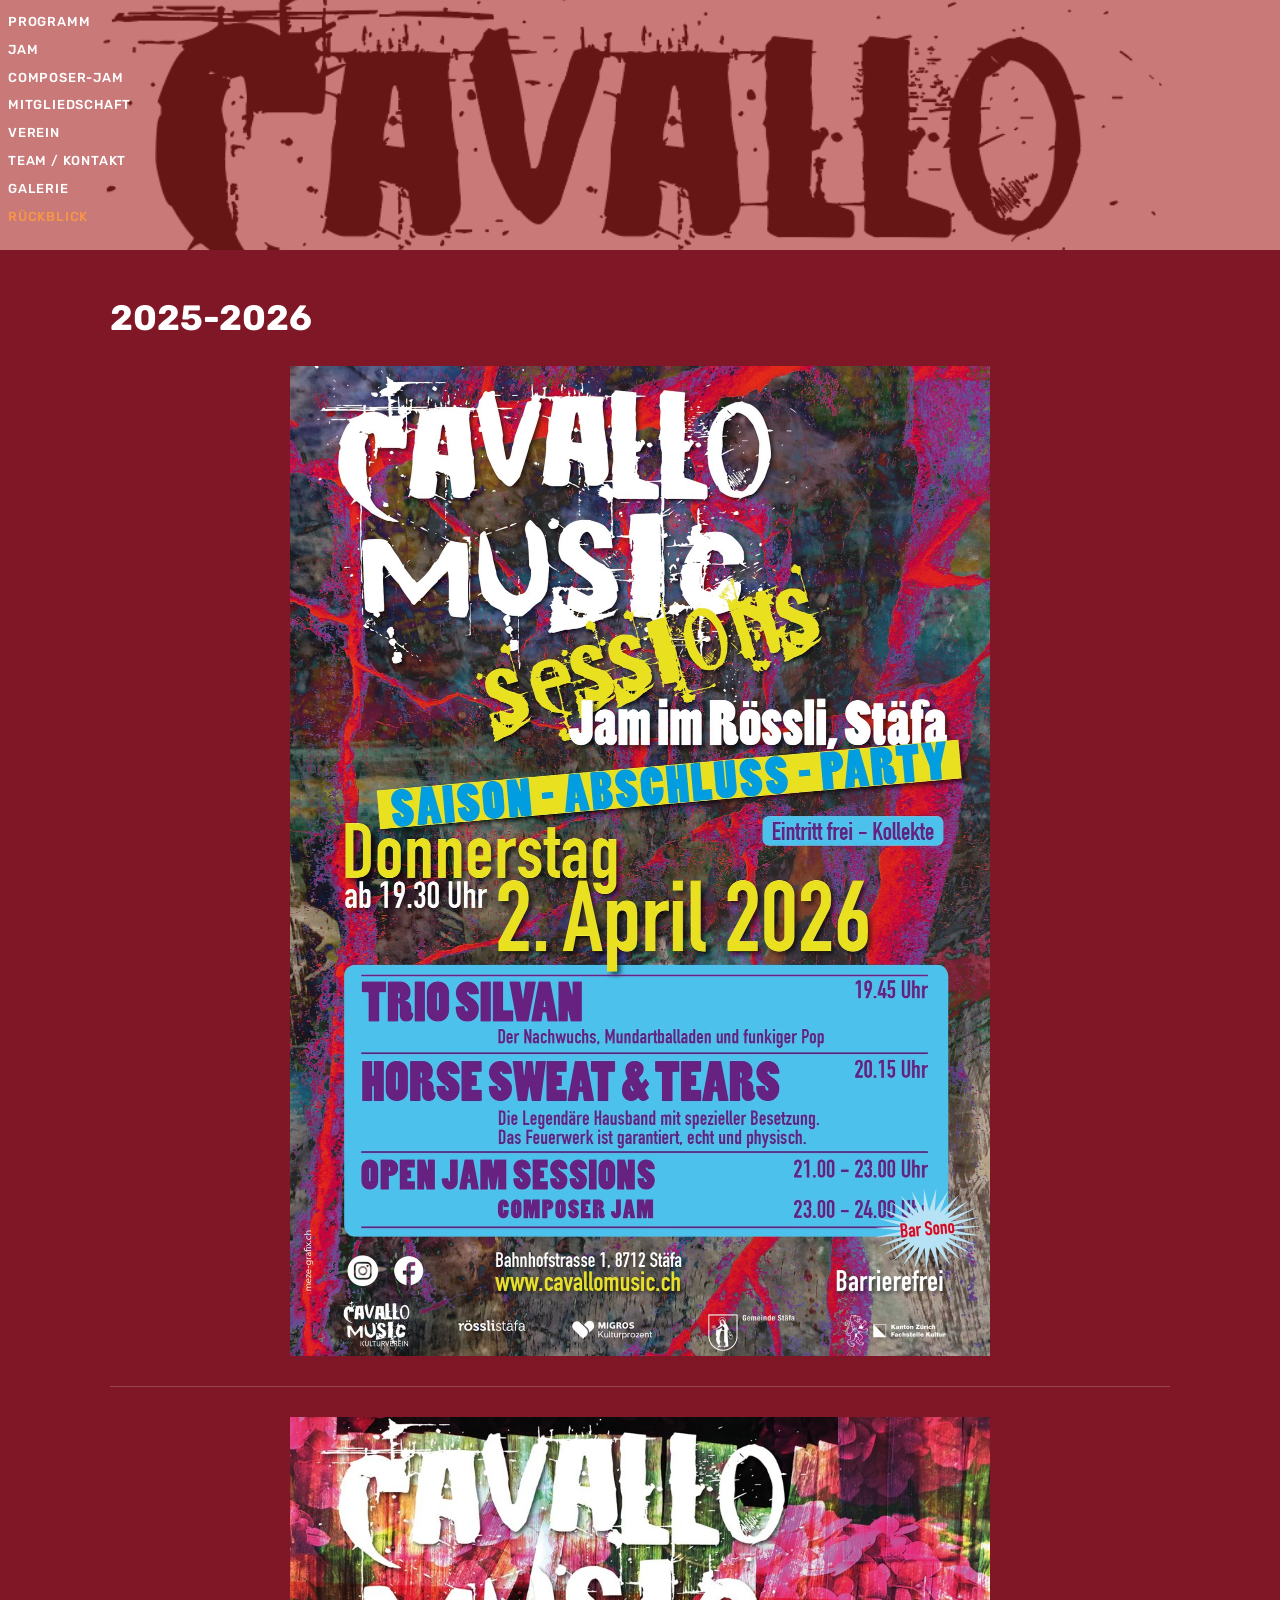
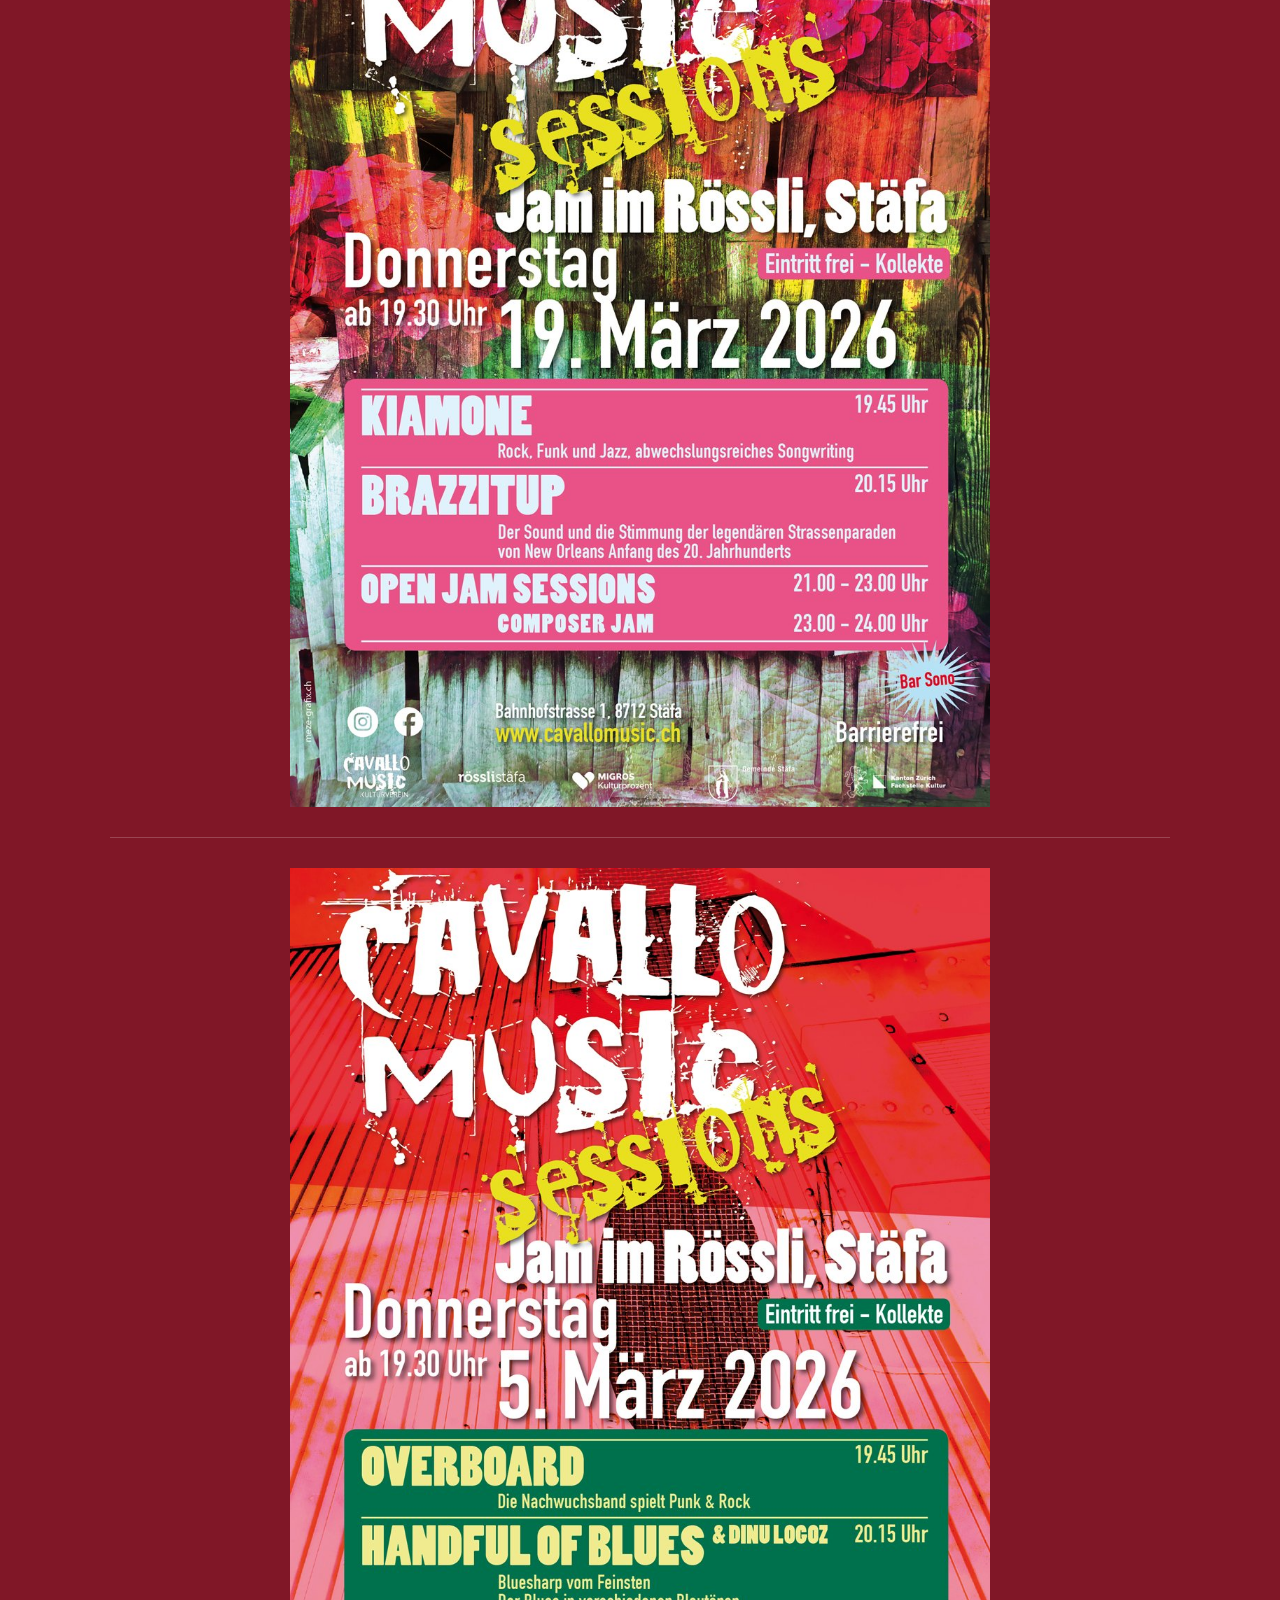
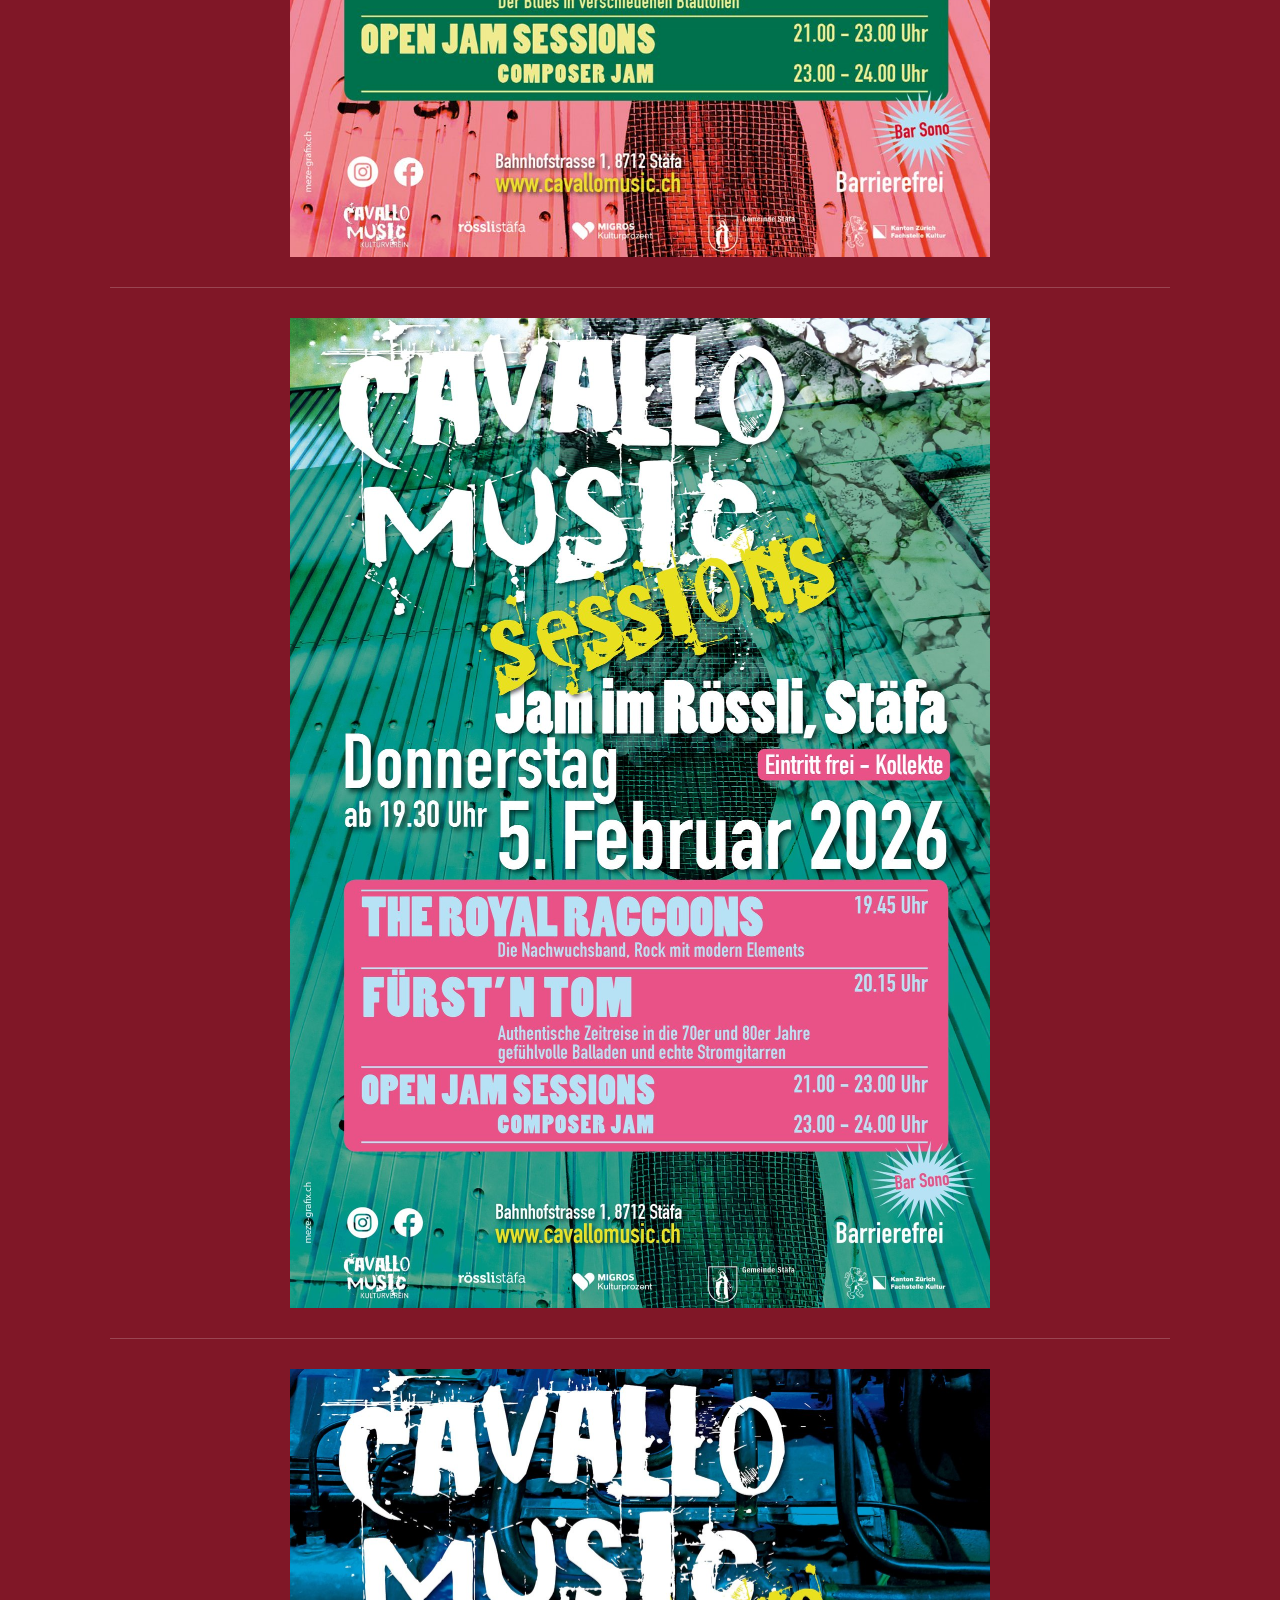
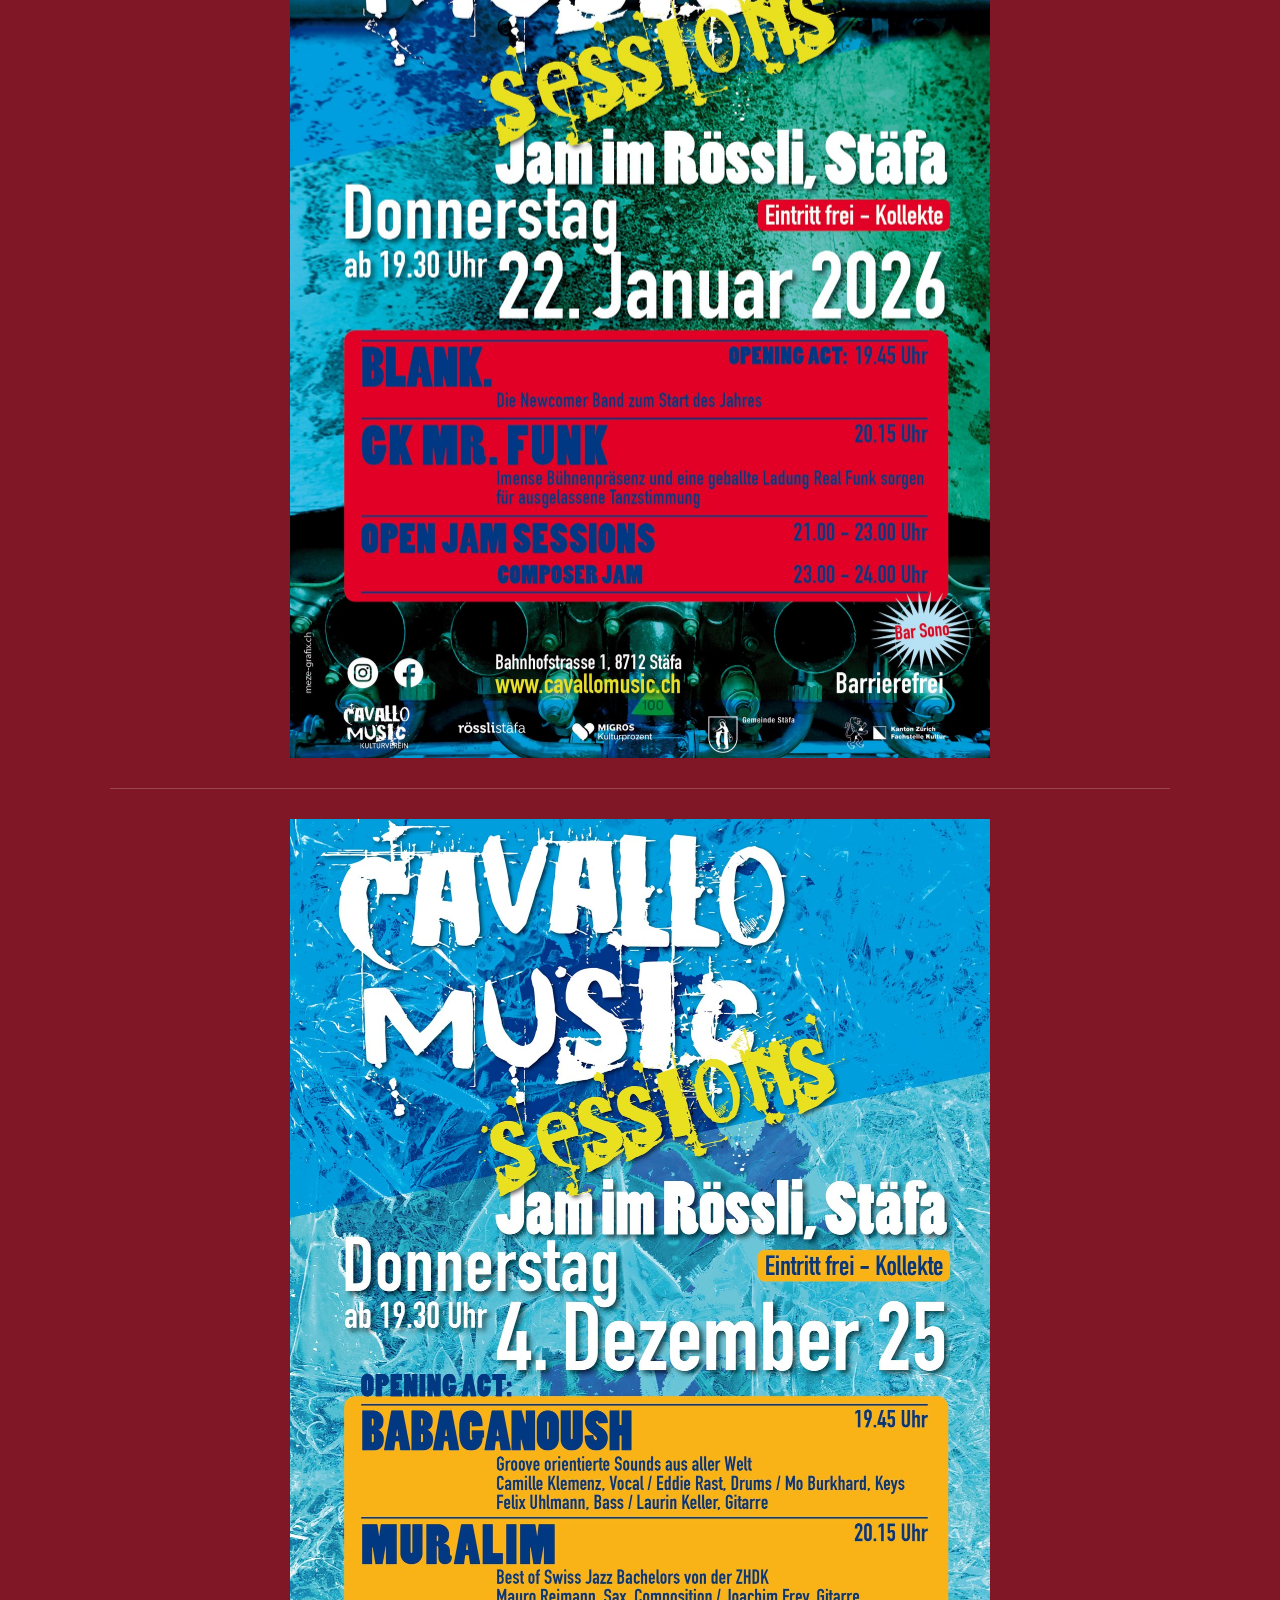
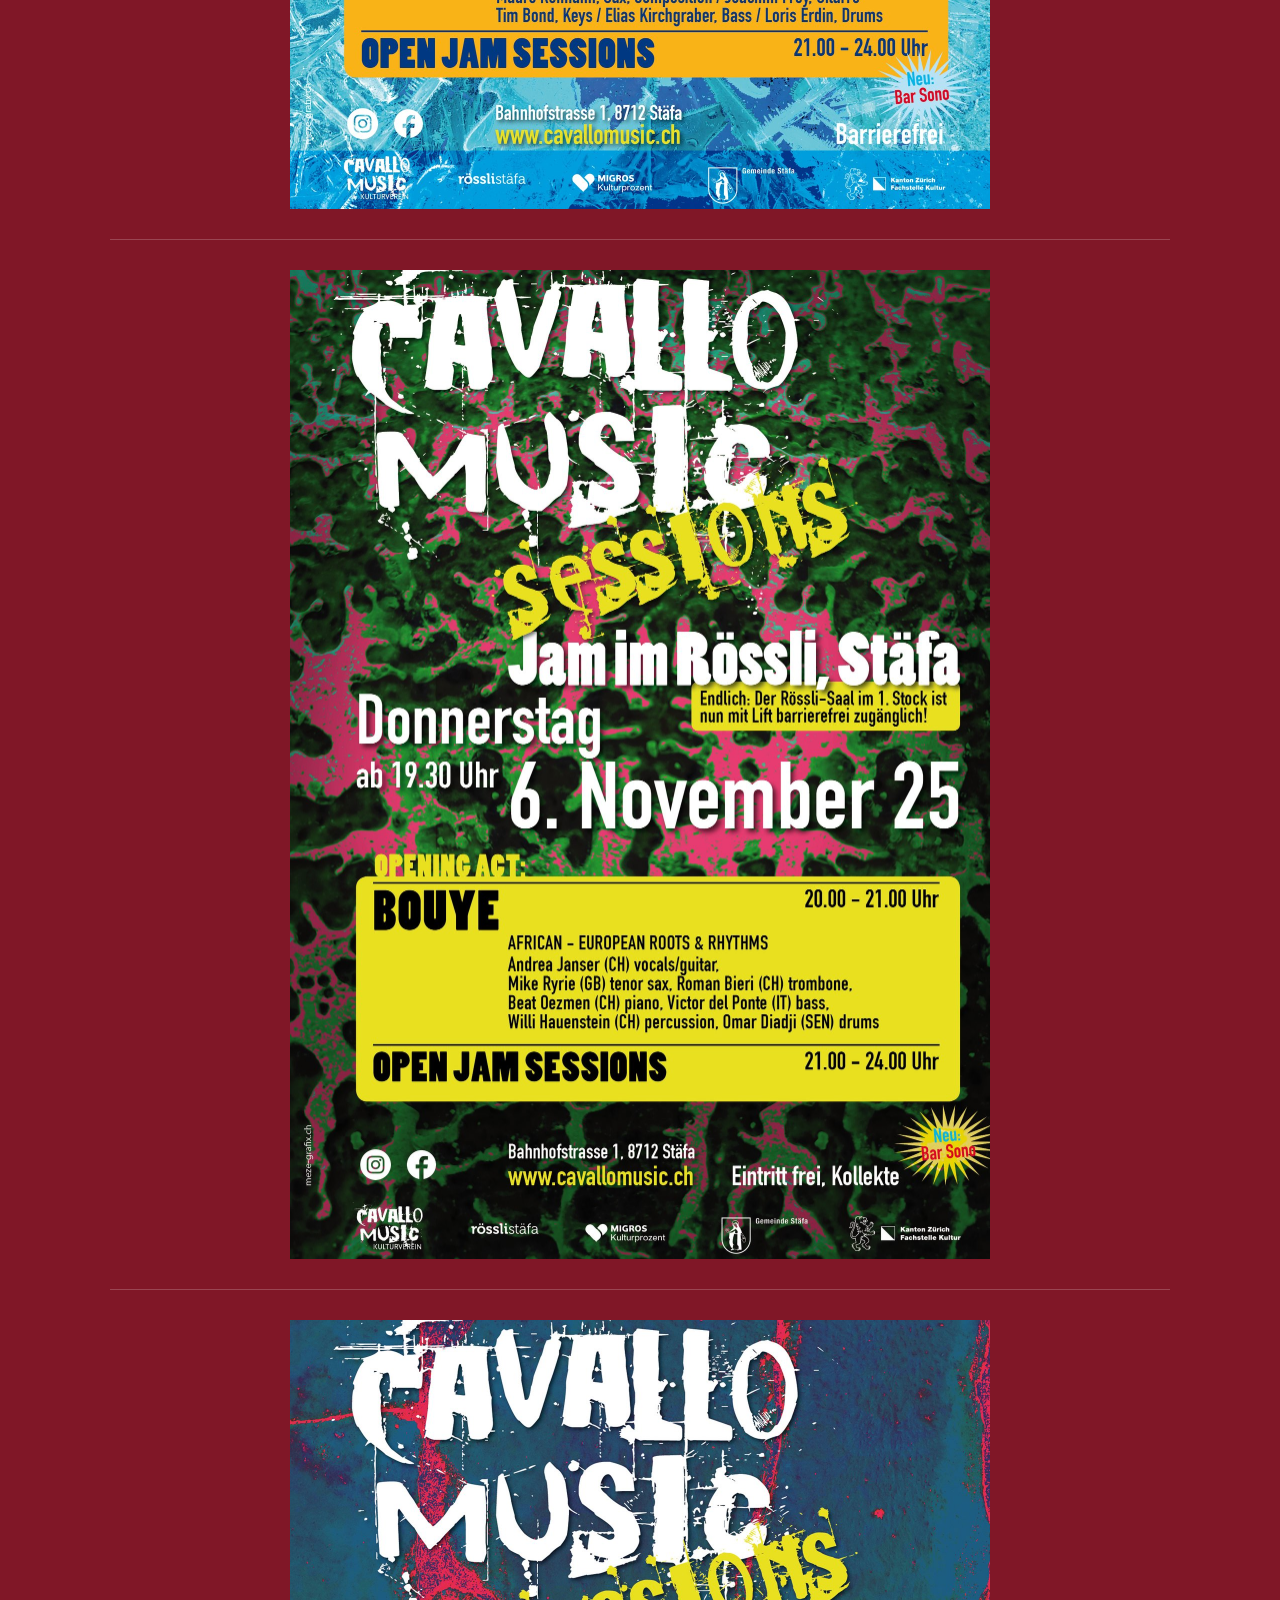
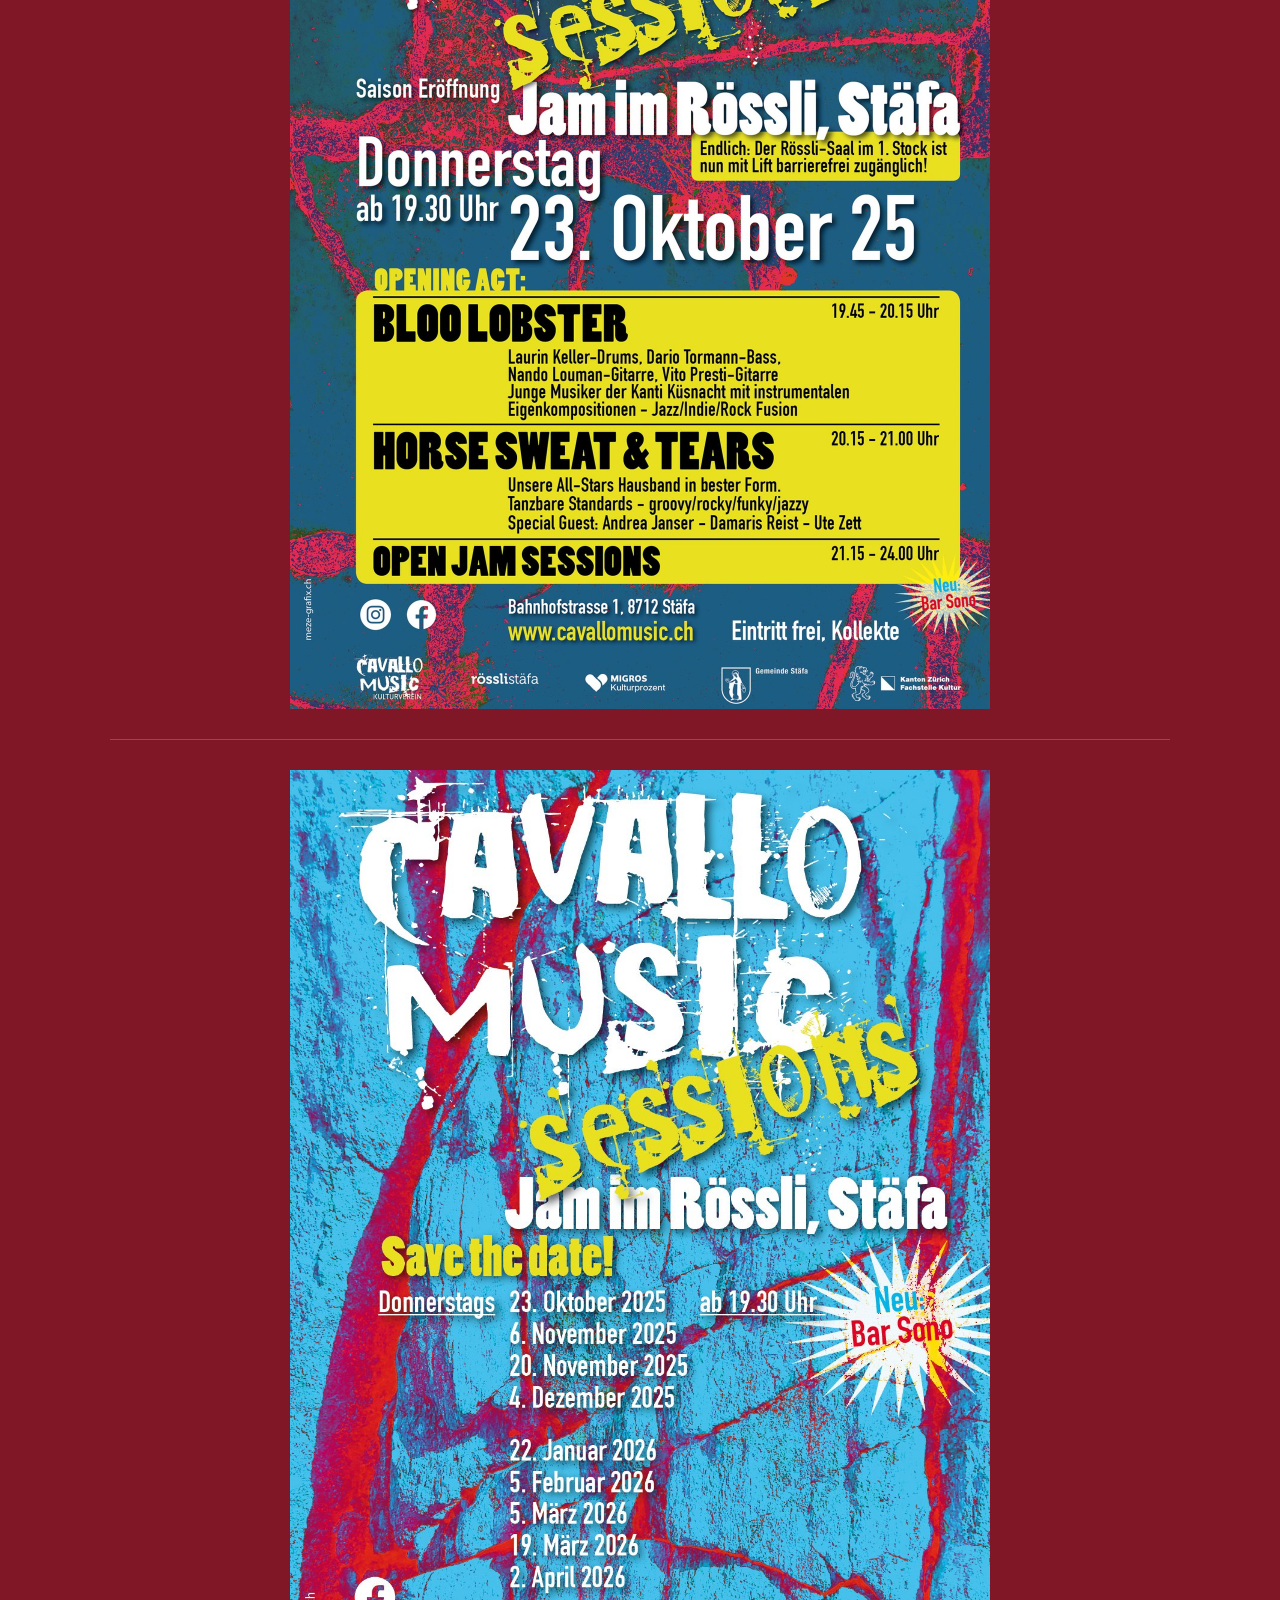
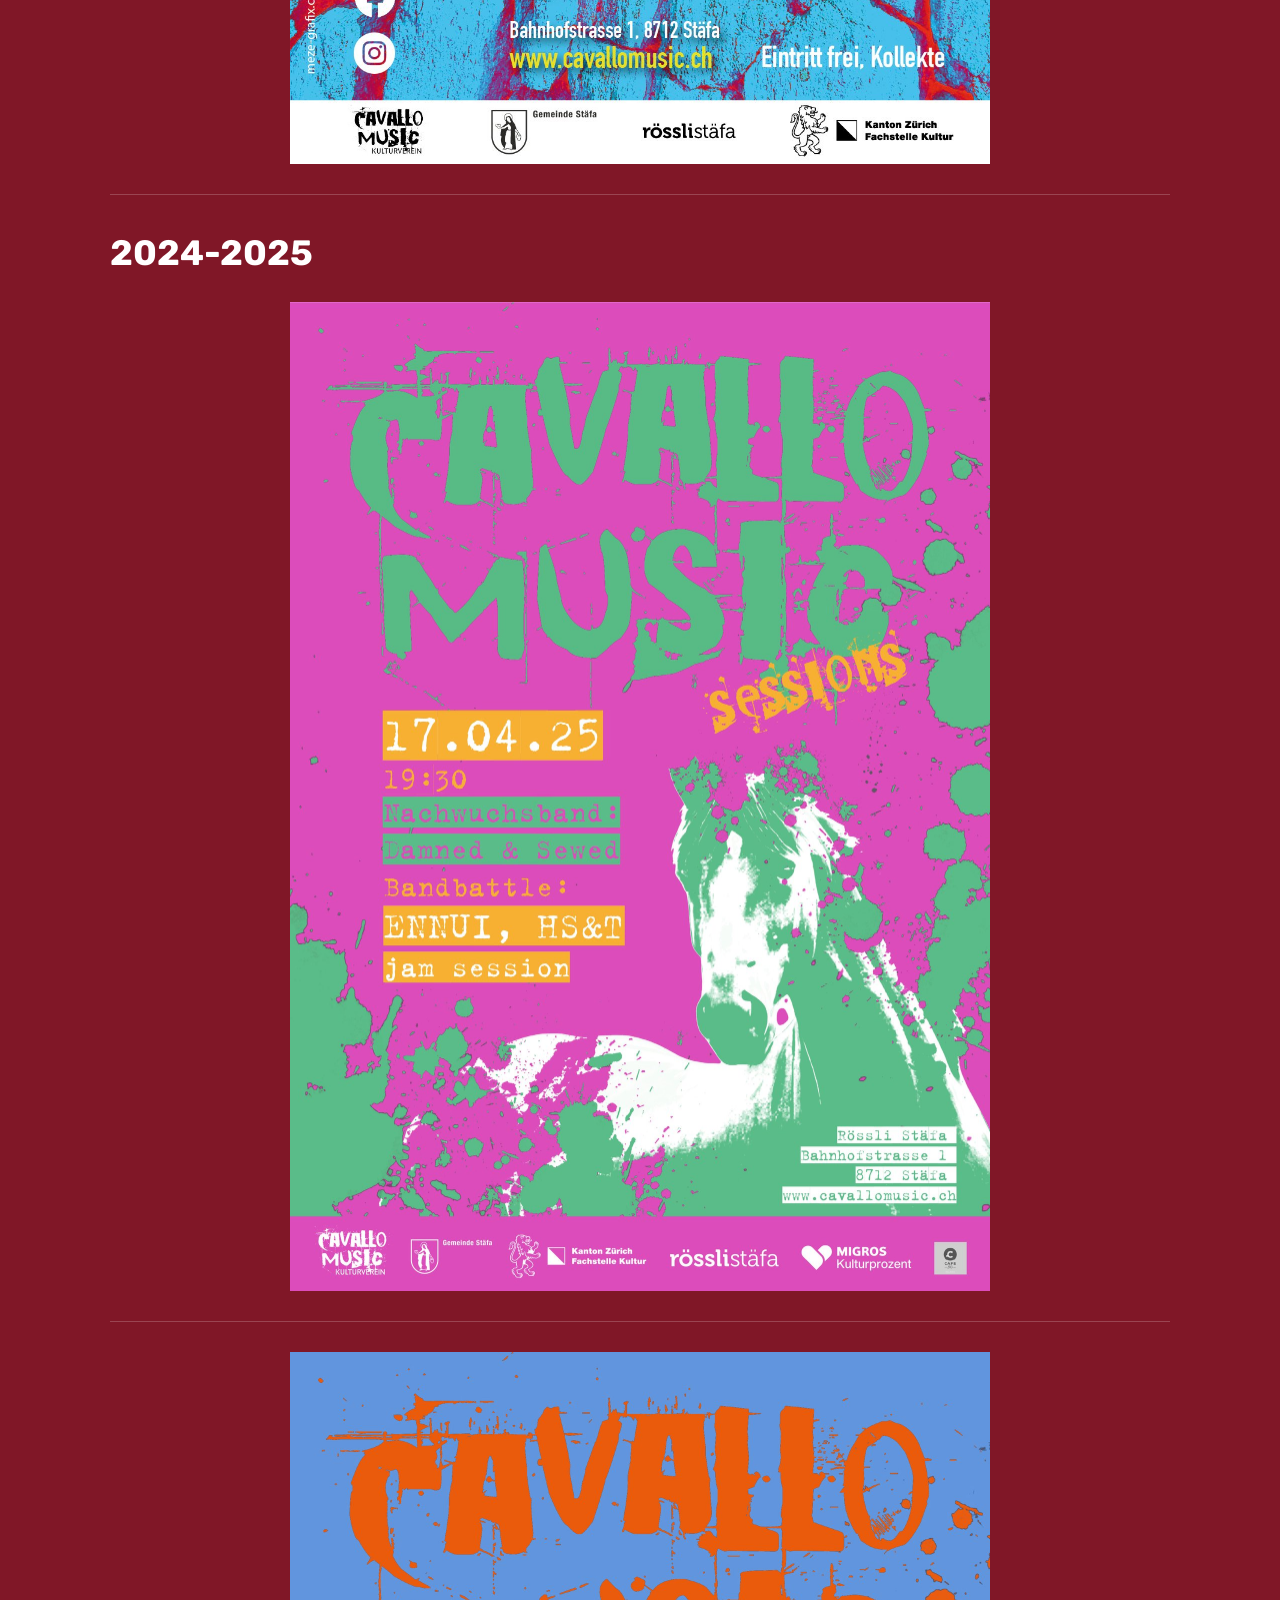
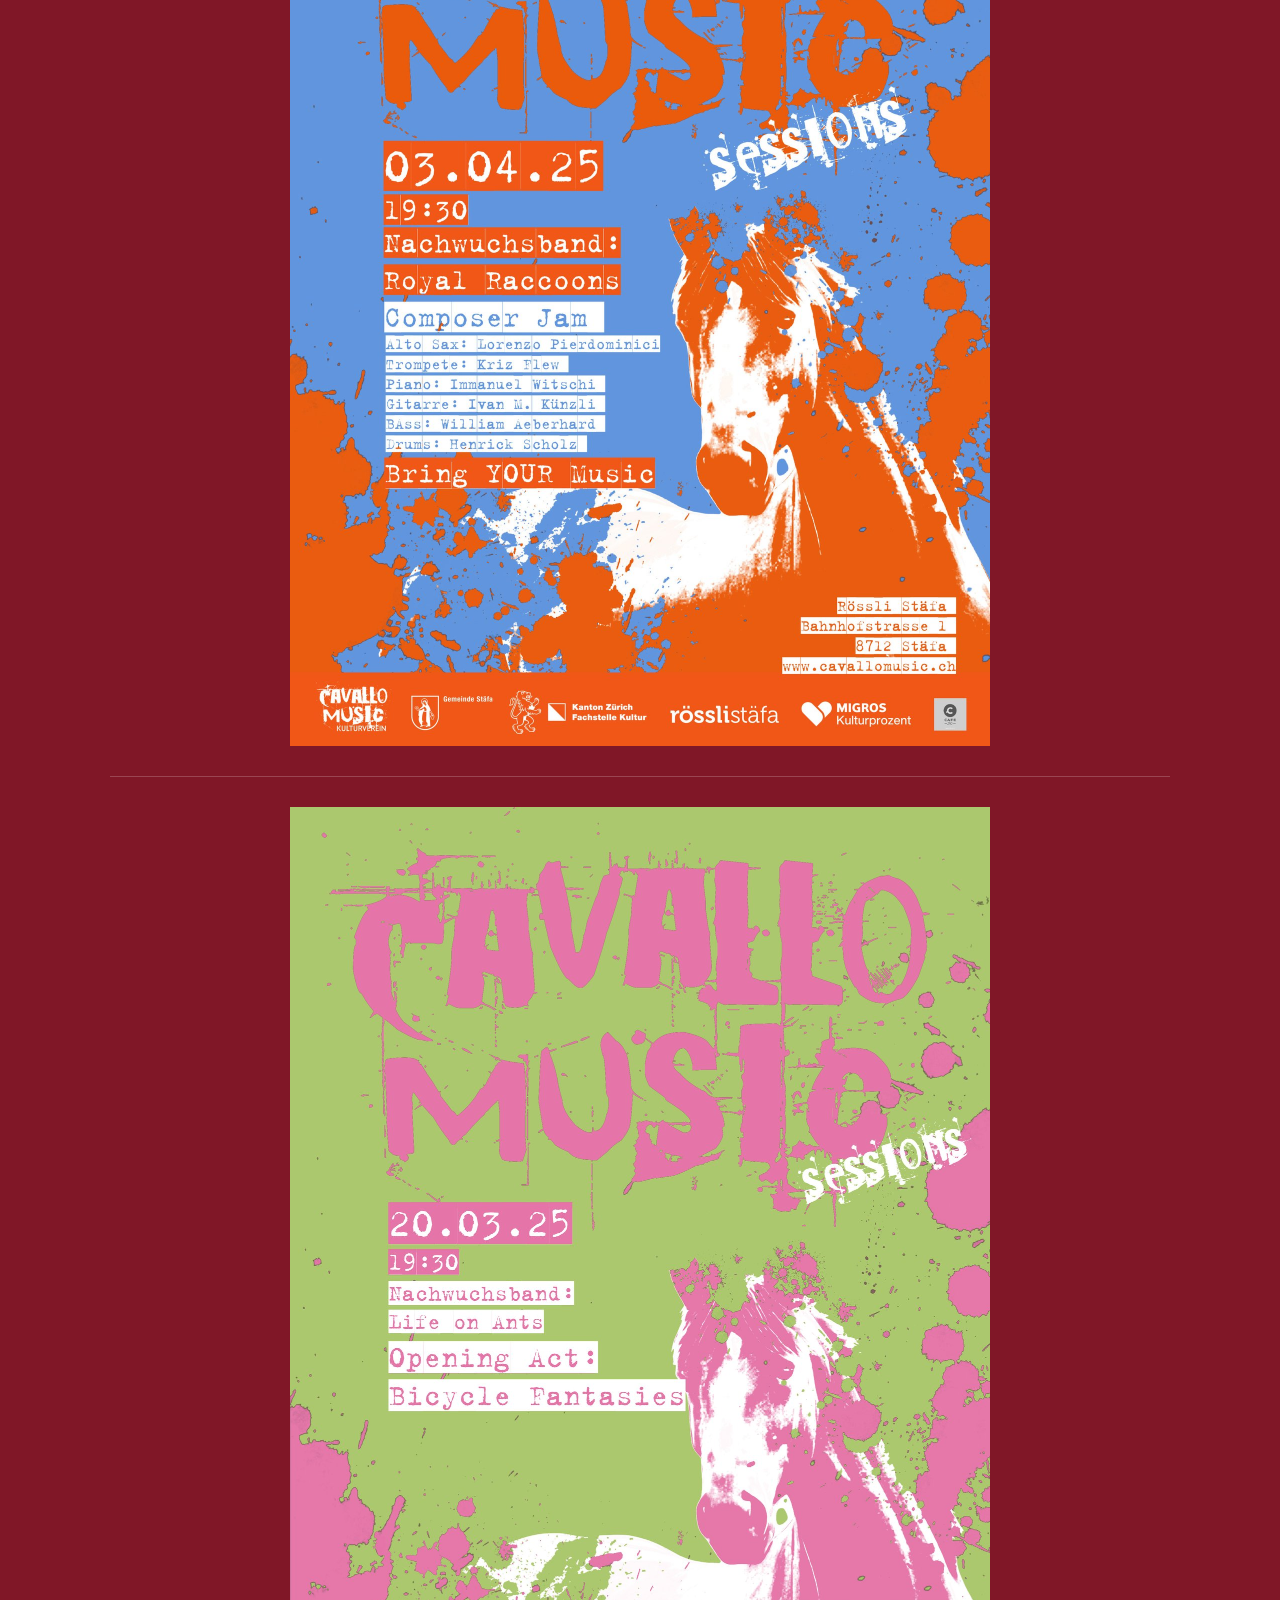
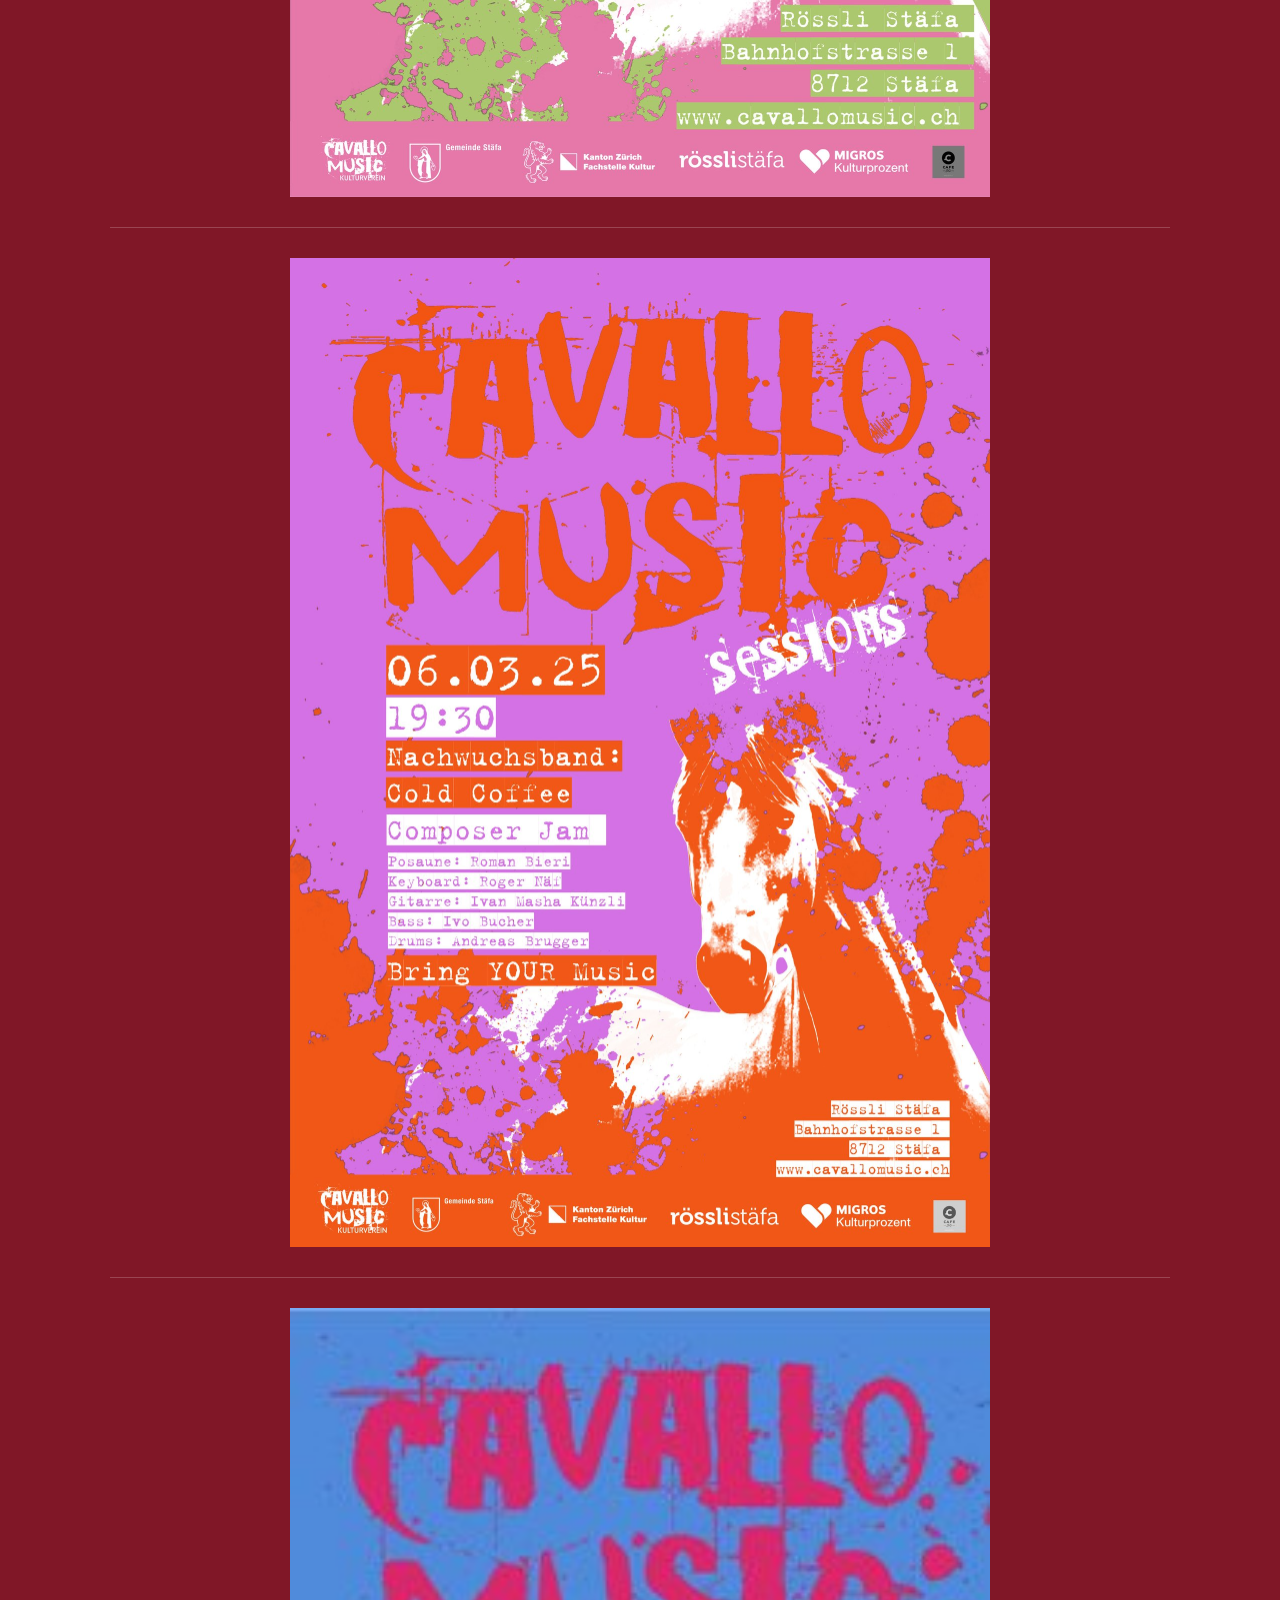
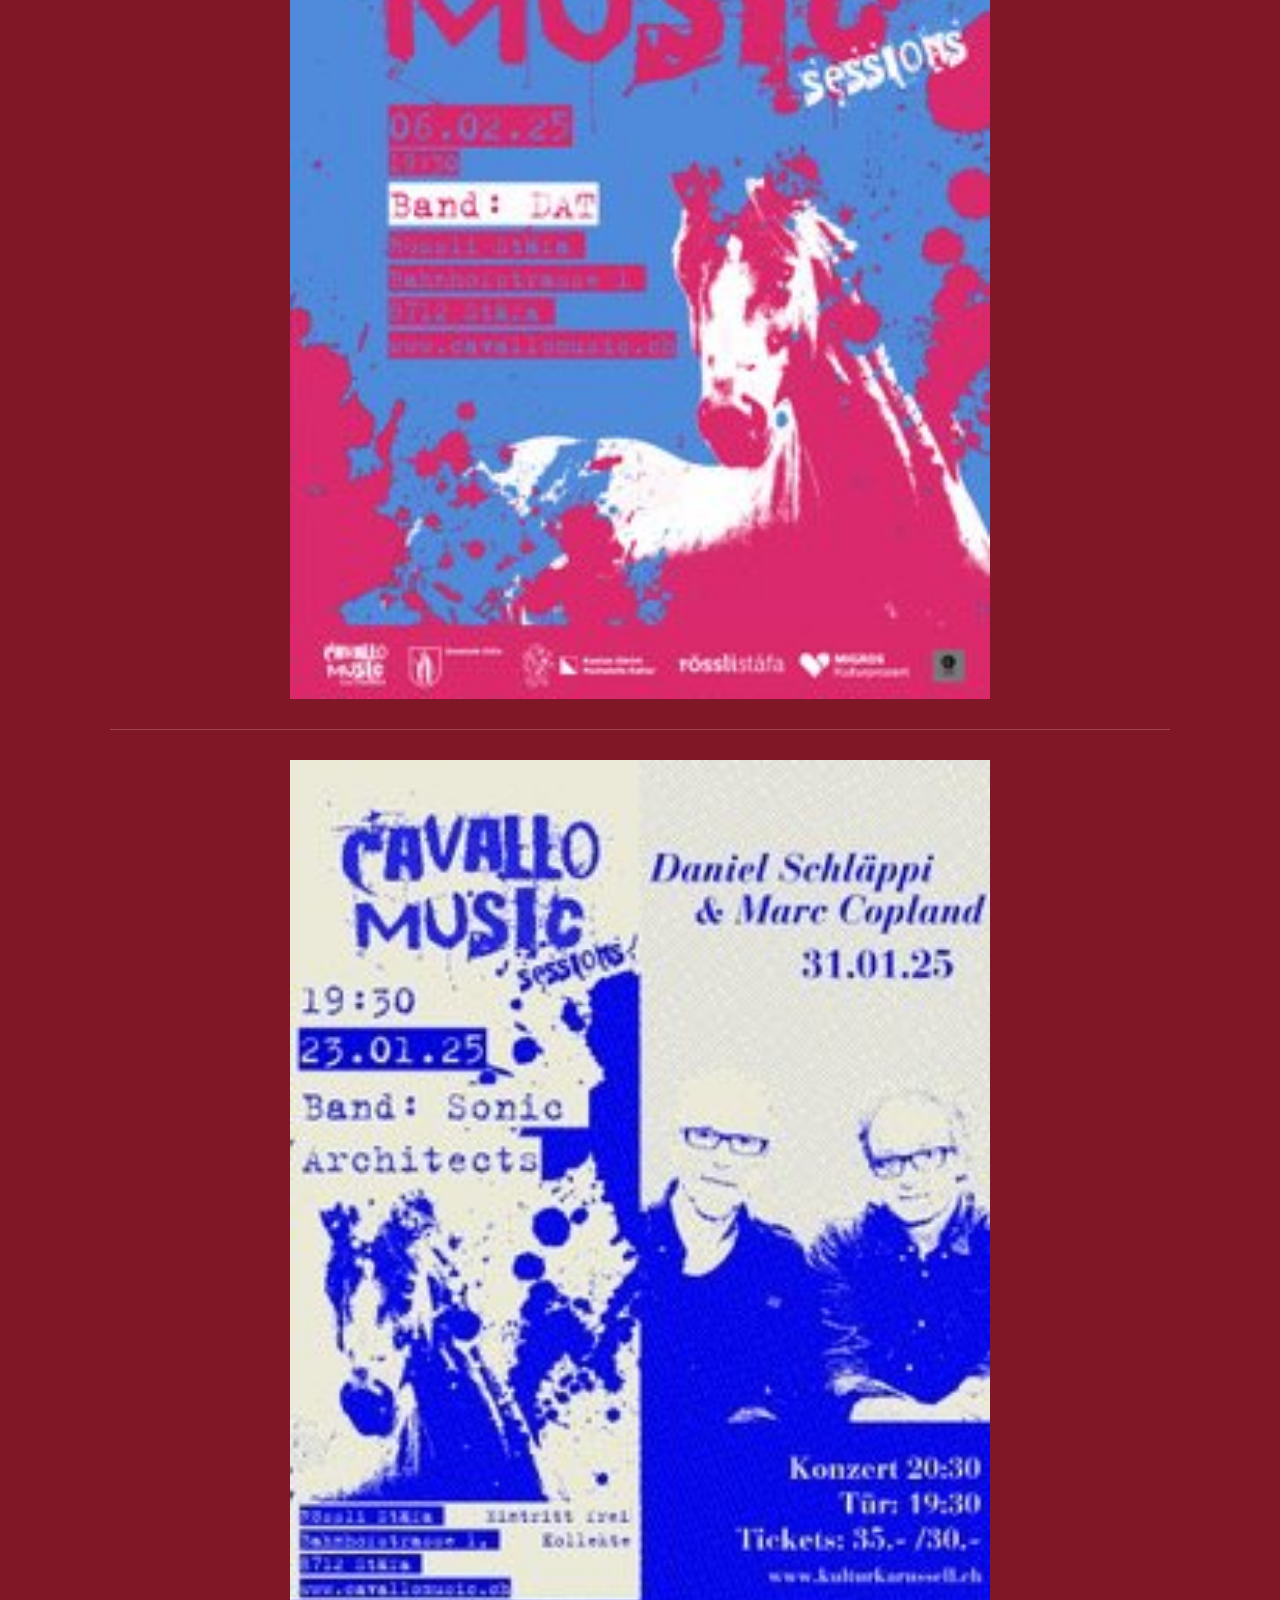
==== commit 6a7a985a: "Added separators to the gallery" ====
--- a/archive.html
+++ b/archive.html
@@ -39,48 +39,86 @@
 
 <main class="content">
     <h2>2025-2026</h2>
-        <img class="full-width-img" src="pictures/past sessions/2026-04-02-cbf3eb30-9449-43ad-97f0-74b971a2b69a.jpg">
-        <img class="full-width-img" src="pictures/past sessions/2026-03-19-1a3fb62d-a935-45ad-ace9-eff94867114c.jpg">
-        <img class="full-width-img" src="pictures/past sessions/2026-03-05-7a8882db-81e6-4cb1-b926-70496d1b3d42.jpg">
-        <img class="full-width-img" src="pictures/past sessions/2026-02-05-90146de8-08c2-41a5-94c4-aaa986cfe14d.jpg">
-        <img class="full-width-img" src="pictures/past sessions/2026-01-22-e59391b9-adaa-4e2e-9b7a-7493e39a31db.jpg">
-        <img class="full-width-img" src="pictures/past sessions/2025-12-04-500fbce2-8b3a-4b6f-a3e2-78f9f7cbdba4.jpg">
-        <img class="full-width-img" src="pictures/past sessions/2025-11-06-3ce3cb63-8339-4d23-8e59-c4ff1e75a31b.jpg">
-        <img class="full-width-img" src="pictures/past sessions/2025-10-23-c84741da-df68-40ff-be40-a285ba5e9622.jpg">
-        <img class="full-width-img" src="pictures/past sessions/2025-10-23-b032fdaa-920c-41dc-92ca-02a25b0f5a7c.jpg">
+    <img class="full-width-img" src="pictures/past sessions/2026-04-02-cbf3eb30-9449-43ad-97f0-74b971a2b69a.jpg">
+    <hr>
+    <img class="full-width-img" src="pictures/past sessions/2026-03-19-1a3fb62d-a935-45ad-ace9-eff94867114c.jpg">
+    <hr>
+    <img class="full-width-img" src="pictures/past sessions/2026-03-05-7a8882db-81e6-4cb1-b926-70496d1b3d42.jpg">
+    <hr>
+    <img class="full-width-img" src="pictures/past sessions/2026-02-05-90146de8-08c2-41a5-94c4-aaa986cfe14d.jpg">
+    <hr>
+    <img class="full-width-img" src="pictures/past sessions/2026-01-22-e59391b9-adaa-4e2e-9b7a-7493e39a31db.jpg">
+    <hr>
+    <img class="full-width-img" src="pictures/past sessions/2025-12-04-500fbce2-8b3a-4b6f-a3e2-78f9f7cbdba4.jpg">
+    <hr>
+    <img class="full-width-img" src="pictures/past sessions/2025-11-06-3ce3cb63-8339-4d23-8e59-c4ff1e75a31b.jpg">
+    <hr>
+    <img class="full-width-img" src="pictures/past sessions/2025-10-23-c84741da-df68-40ff-be40-a285ba5e9622.jpg">
+    <hr>
+    <img class="full-width-img" src="pictures/past sessions/2025-10-23-b032fdaa-920c-41dc-92ca-02a25b0f5a7c.jpg">
+    <hr>
     <h2>2024-2025</h2>
-        <img class="full-width-img" src="pictures/past sessions/2025-04-17-9786fe4a-82b6-49f3-8d5f-d994d94a8739.jpg">
-        <img class="full-width-img" src="pictures/past sessions/2025-04-03-5a6b19bc-26ba-4347-bfda-44708fb1c79b.jpg">
-        <img class="full-width-img" src="pictures/past sessions/2025-03-20-268c027b-7d80-4118-8e29-19f982d8c32d.jpg">
-        <img class="full-width-img" src="pictures/past sessions/2025-03-06-c5016553-9840-49b3-b94c-977fd60edc16.jpg">
-        <img class="full-width-img" src="pictures/past sessions/2025-02-06-6bb703fd-af96-4087-badc-7057d8a5b3c9.jpg">
-        <img class="full-width-img" src="pictures/past sessions/2025-01-23-4db559b1-ef7b-440e-a4c3-caeb99ac7047.jpg">
-        <img class="full-width-img" src="pictures/past sessions/2024-12-05-ae0f5daa-fe45-42c6-829c-0b54acf6c33c.jpg">
-        <img class="full-width-img" src="pictures/past sessions/2024-11-21-3f8de264-a83b-4522-a5b8-888b6dadd803.jpg">
-        <img class="full-width-img" src="pictures/past sessions/2024-11-07-a100241e-20f6-42d5-b217-7966d94cfdbd.jpg">
+    <img class="full-width-img" src="pictures/past sessions/2025-04-17-9786fe4a-82b6-49f3-8d5f-d994d94a8739.jpg">
+    <hr>
+    <img class="full-width-img" src="pictures/past sessions/2025-04-03-5a6b19bc-26ba-4347-bfda-44708fb1c79b.jpg">
+    <hr>
+    <img class="full-width-img" src="pictures/past sessions/2025-03-20-268c027b-7d80-4118-8e29-19f982d8c32d.jpg">
+    <hr>
+    <img class="full-width-img" src="pictures/past sessions/2025-03-06-c5016553-9840-49b3-b94c-977fd60edc16.jpg">
+    <hr>
+    <img class="full-width-img" src="pictures/past sessions/2025-02-06-6bb703fd-af96-4087-badc-7057d8a5b3c9.jpg">
+    <hr>
+    <img class="full-width-img" src="pictures/past sessions/2025-01-23-4db559b1-ef7b-440e-a4c3-caeb99ac7047.jpg">
+    <hr>
+    <img class="full-width-img" src="pictures/past sessions/2024-12-05-ae0f5daa-fe45-42c6-829c-0b54acf6c33c.jpg">
+    <hr>
+    <img class="full-width-img" src="pictures/past sessions/2024-11-21-3f8de264-a83b-4522-a5b8-888b6dadd803.jpg">
+    <hr>
+    <img class="full-width-img" src="pictures/past sessions/2024-11-07-a100241e-20f6-42d5-b217-7966d94cfdbd.jpg">
+    <hr>
     <h2>2023-2024</h2>
-        <img class="full-width-img" src="pictures/past sessions/2024-03-28-2424cc02-86e8-4bbd-8466-0527c7d7b1af.jpg">
-        <img class="full-width-img" src="pictures/past sessions/2024-03-14-85a80e2e-a97b-492c-af96-3c543d9fe182.jpg">
-        <img class="full-width-img" src="pictures/past sessions/2024-02-29-661c34ca-c784-4b02-8e81-646dab6cd69a.jpg">
-        <img class="full-width-img" src="pictures/past sessions/2024-02-08-13452883-1b55-4dd1-804f-46d8d68c59cc.jpg">
-        <img class="full-width-img" src="pictures/past sessions/2024-01-25-7bea6b6a-e0df-4acc-be37-8930c2748015.jpg">
-        <img class="full-width-img" src="pictures/past sessions/2024-01-11-5a48a117-c601-4145-9584-5a25c232452d.jpg">
-        <img class="full-width-img" src="pictures/past sessions/2023-12-07-ecf88fb8-0fd4-4537-bd4f-a66cc659d6fb.jpg">
-        <img class="full-width-img" src="pictures/past sessions/2023-11-23-63ba28ed-ed0b-43f0-ad48-b417aafa0914.jpg">
-        <img class="full-width-img" src="pictures/past sessions/2023-11-09-3c282000-0571-459d-a2fd-928577a8c280.jpg">
-        <img class="full-width-img" src="pictures/past sessions/2023-10-26-a4826729-4c41-4ecd-b765-94e0b0bdead9.jpg">
-        <img class="full-width-img" src="pictures/past sessions/2023-09-24-40e340bb-c69e-4ec0-a403-d6de14cb8449.jpg">
+    <img class="full-width-img" src="pictures/past sessions/2024-03-28-2424cc02-86e8-4bbd-8466-0527c7d7b1af.jpg">
+    <hr>
+    <img class="full-width-img" src="pictures/past sessions/2024-03-14-85a80e2e-a97b-492c-af96-3c543d9fe182.jpg">
+    <hr>
+    <img class="full-width-img" src="pictures/past sessions/2024-02-29-661c34ca-c784-4b02-8e81-646dab6cd69a.jpg">
+    <hr>
+    <img class="full-width-img" src="pictures/past sessions/2024-02-08-13452883-1b55-4dd1-804f-46d8d68c59cc.jpg">
+    <hr>
+    <img class="full-width-img" src="pictures/past sessions/2024-01-25-7bea6b6a-e0df-4acc-be37-8930c2748015.jpg">
+    <hr>
+    <img class="full-width-img" src="pictures/past sessions/2024-01-11-5a48a117-c601-4145-9584-5a25c232452d.jpg">
+    <hr>
+    <img class="full-width-img" src="pictures/past sessions/2023-12-07-ecf88fb8-0fd4-4537-bd4f-a66cc659d6fb.jpg">
+    <hr>
+    <img class="full-width-img" src="pictures/past sessions/2023-11-23-63ba28ed-ed0b-43f0-ad48-b417aafa0914.jpg">
+    <hr>
+    <img class="full-width-img" src="pictures/past sessions/2023-11-09-3c282000-0571-459d-a2fd-928577a8c280.jpg">
+    <hr>
+    <img class="full-width-img" src="pictures/past sessions/2023-10-26-a4826729-4c41-4ecd-b765-94e0b0bdead9.jpg">
+    <hr>
+    <img class="full-width-img" src="pictures/past sessions/2023-09-24-40e340bb-c69e-4ec0-a403-d6de14cb8449.jpg">
+    <hr>
     <h2>2022-2023</h2>
-        <img class="full-width-img" src="pictures/past sessions/2023-08-31-b217bf53-03d5-4c4d-9a25-d45c847e5d11.jpg">
-        <img class="full-width-img" src="pictures/past sessions/2023-06-22-8a796627-2d6e-4789-ac57-dafef832f366.jpg">
-        <img class="full-width-img" src="pictures/past sessions/2023-04-06-d052c1ec-3e2c-4b59-a247-f26ae6acaa87.jpg">
-        <img class="full-width-img" src="pictures/past sessions/2023-03-23-2d233db2-8a5d-4fee-87d7-744ab77951f4.jpg">
-        <img class="full-width-img" src="pictures/past sessions/2023-03-09-bdd12527-3ed4-405d-b6e6-d1eeeea249ad.jpg">
-        <img class="full-width-img" src="pictures/past sessions/2023-03-09-3d1567c8-3772-41c1-8592-c408dfd303f8.jpg">
-        <img class="full-width-img" src="pictures/past sessions/2023-02-09-4cfed4b9-0c0b-42e8-acba-234021c7f649.jpg">
-        <img class="full-width-img" src="pictures/past sessions/2023-01-12-c03e22d8-4153-4811-930f-9f48493beadb.jpg">
-        <img class="full-width-img" src="pictures/past sessions/2022-12-15-5d8c8f92-f6c6-4cf9-bcf3-4ae7266bbcca.jpg">
-        <img class="full-width-img" src="pictures/past sessions/2022-11-03-dc084ff8-947b-4e68-af0b-82f6a67b5800.jpg">
+    <img class="full-width-img" src="pictures/past sessions/2023-08-31-b217bf53-03d5-4c4d-9a25-d45c847e5d11.jpg">
+    <hr>
+    <img class="full-width-img" src="pictures/past sessions/2023-06-22-8a796627-2d6e-4789-ac57-dafef832f366.jpg">
+    <hr>
+    <img class="full-width-img" src="pictures/past sessions/2023-04-06-d052c1ec-3e2c-4b59-a247-f26ae6acaa87.jpg">
+    <hr>
+    <img class="full-width-img" src="pictures/past sessions/2023-03-23-2d233db2-8a5d-4fee-87d7-744ab77951f4.jpg">
+    <hr>
+    <img class="full-width-img" src="pictures/past sessions/2023-03-09-bdd12527-3ed4-405d-b6e6-d1eeeea249ad.jpg">
+    <hr>
+    <img class="full-width-img" src="pictures/past sessions/2023-03-09-3d1567c8-3772-41c1-8592-c408dfd303f8.jpg">
+    <hr>
+    <img class="full-width-img" src="pictures/past sessions/2023-02-09-4cfed4b9-0c0b-42e8-acba-234021c7f649.jpg">
+    <hr>
+    <img class="full-width-img" src="pictures/past sessions/2023-01-12-c03e22d8-4153-4811-930f-9f48493beadb.jpg">
+    <hr>
+    <img class="full-width-img" src="pictures/past sessions/2022-12-15-5d8c8f92-f6c6-4cf9-bcf3-4ae7266bbcca.jpg">
+    <hr>
+    <img class="full-width-img" src="pictures/past sessions/2022-11-03-dc084ff8-947b-4e68-af0b-82f6a67b5800.jpg">
     </p>
 </main>
 
--- a/cavallo.css
+++ b/cavallo.css
@@ -1,4 +1,3 @@
-
 * {
     box-sizing: border-box;
     margin: 0;
@@ -11,7 +10,6 @@
     line-height: 1.6;
     background-color: #801727;
     color: #ffffff;
-    padding: 0;
 }
 
 .location-link {
@@ -41,7 +39,6 @@
     color: #ffffff;
 }
 
-/* Header Section */
 .header-wrapper {
     position: relative;
     height: 250px;
@@ -69,7 +66,6 @@
     z-index: 1;
 }
 
-/* Navigation */
 .main-nav {
     margin: 0;
     padding: 8px 0;
@@ -79,27 +75,6 @@
     left: 0;
     right: 0;
     z-index: 100;
-}
-
-.main-nav-container {
-    max-width: 1100px;
-    margin: 0 auto;
-    padding: 0 20px;
-}
-
-.nav-row {
-    display: flex;
-    flex-wrap: wrap;
-    gap: 20px;
-    justify-content: flex-start;
-    align-items: center;
-    list-style: none;
-    padding: 0;
-    margin: 0;
-}
-
-.nav-row li {
-    display: inline-block;
 }
 
 .main-nav a {
@@ -122,9 +97,7 @@
     color: #f79646;
 }
 
-/* Sections */
 h2 {
-    font-family: "Rubik", sans-serif;
     font-size: 2.2rem;
     color: #ffffff;
     margin-bottom: 20px;
@@ -147,21 +120,25 @@
     color: #f79646;
 }
 
-/* Horizontal Rule */
+h3 {
+    font-family: "Playfair Display", serif;
+    font-size: 1.6rem;
+    color: #f79646;
+    margin-bottom: 15px;
+}
+
 hr {
     border: none;
     border-top: 1px solid rgba(255, 255, 255, 0.2);
     margin: 30px 0;
 }
 
-/* Main Content Layout */
 .content {
     max-width: 1100px;
     margin: 0 auto;
     padding: 40px 20px;
 }
 
-/* Footer */
 .site-footer {
     margin-top: 40px;
     padding: 30px 20px;
@@ -178,12 +155,10 @@
     font-size: 0.9rem;
 }
 
-/* Image Styles */
 .full-width-img {
     max-width: 700px;
     height: auto;
     width: 100%;
     display: block;
     margin: 0 auto;
-}
-
+}
